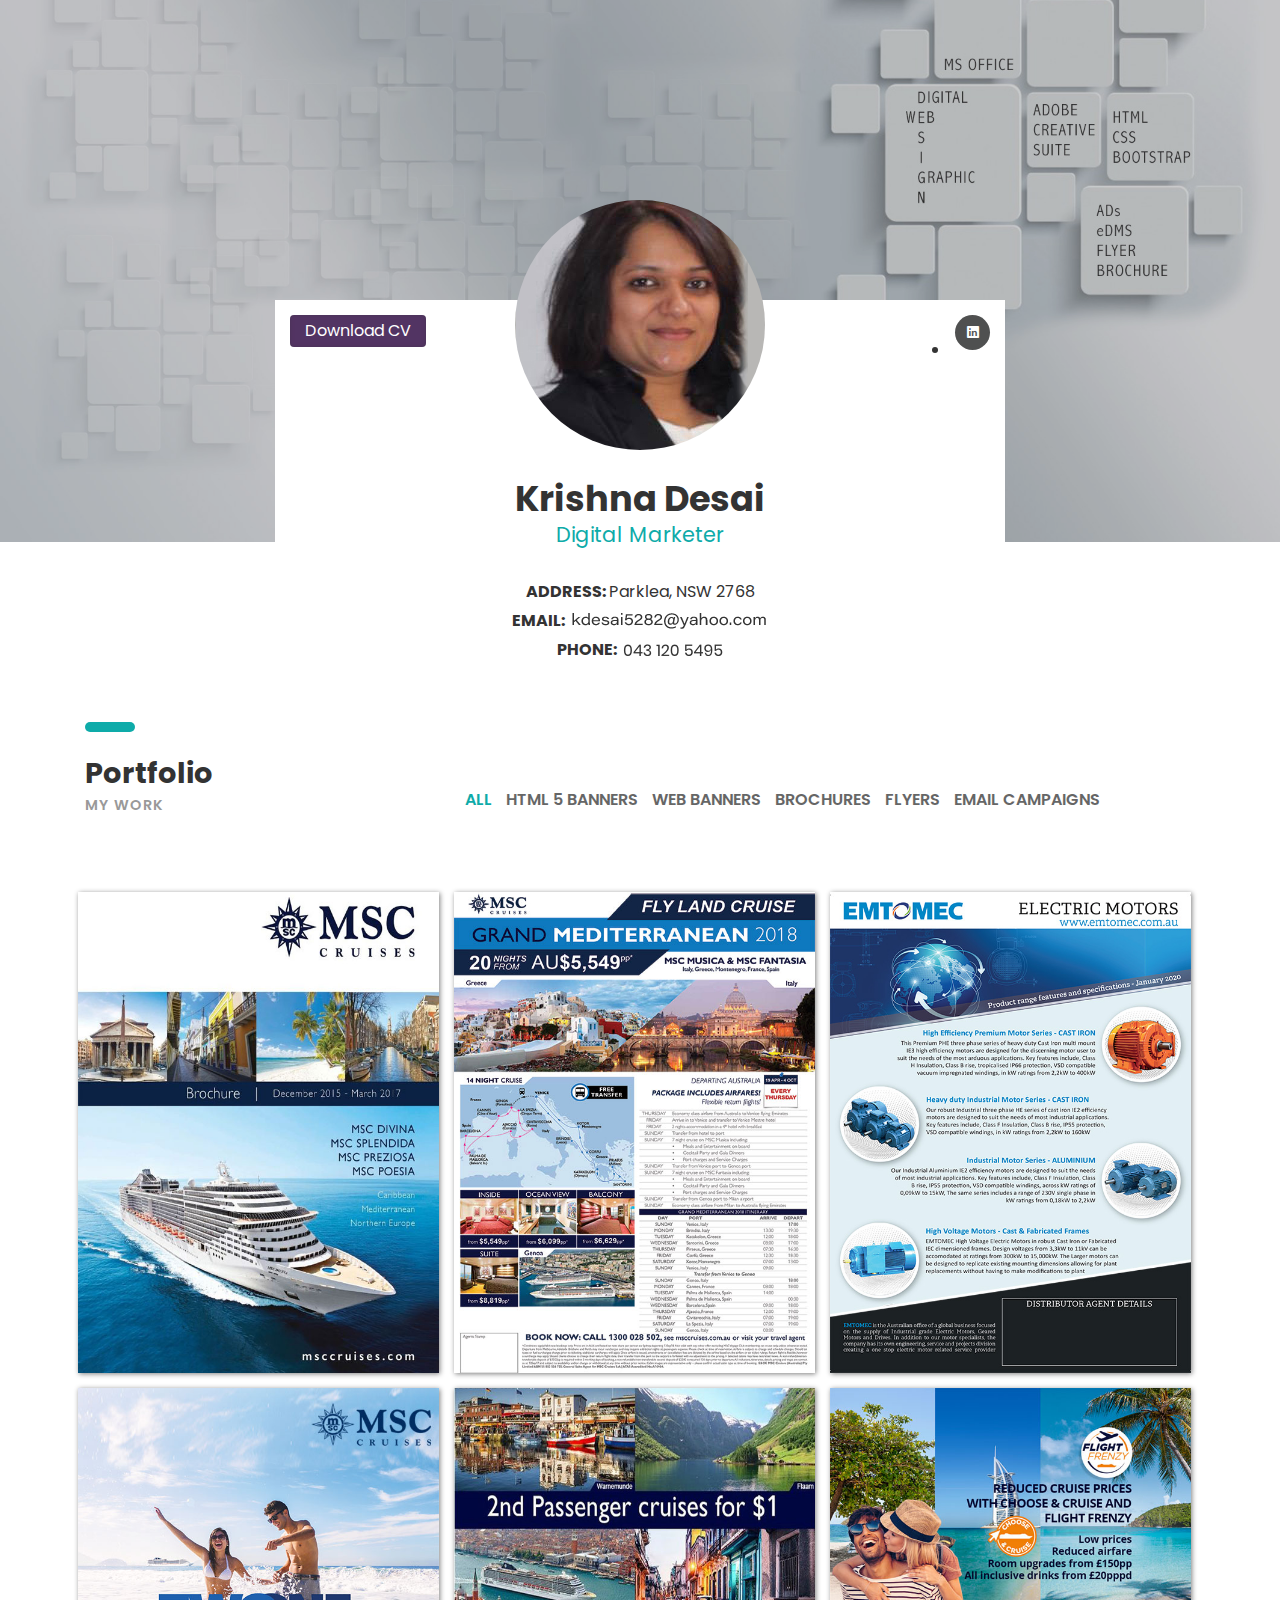
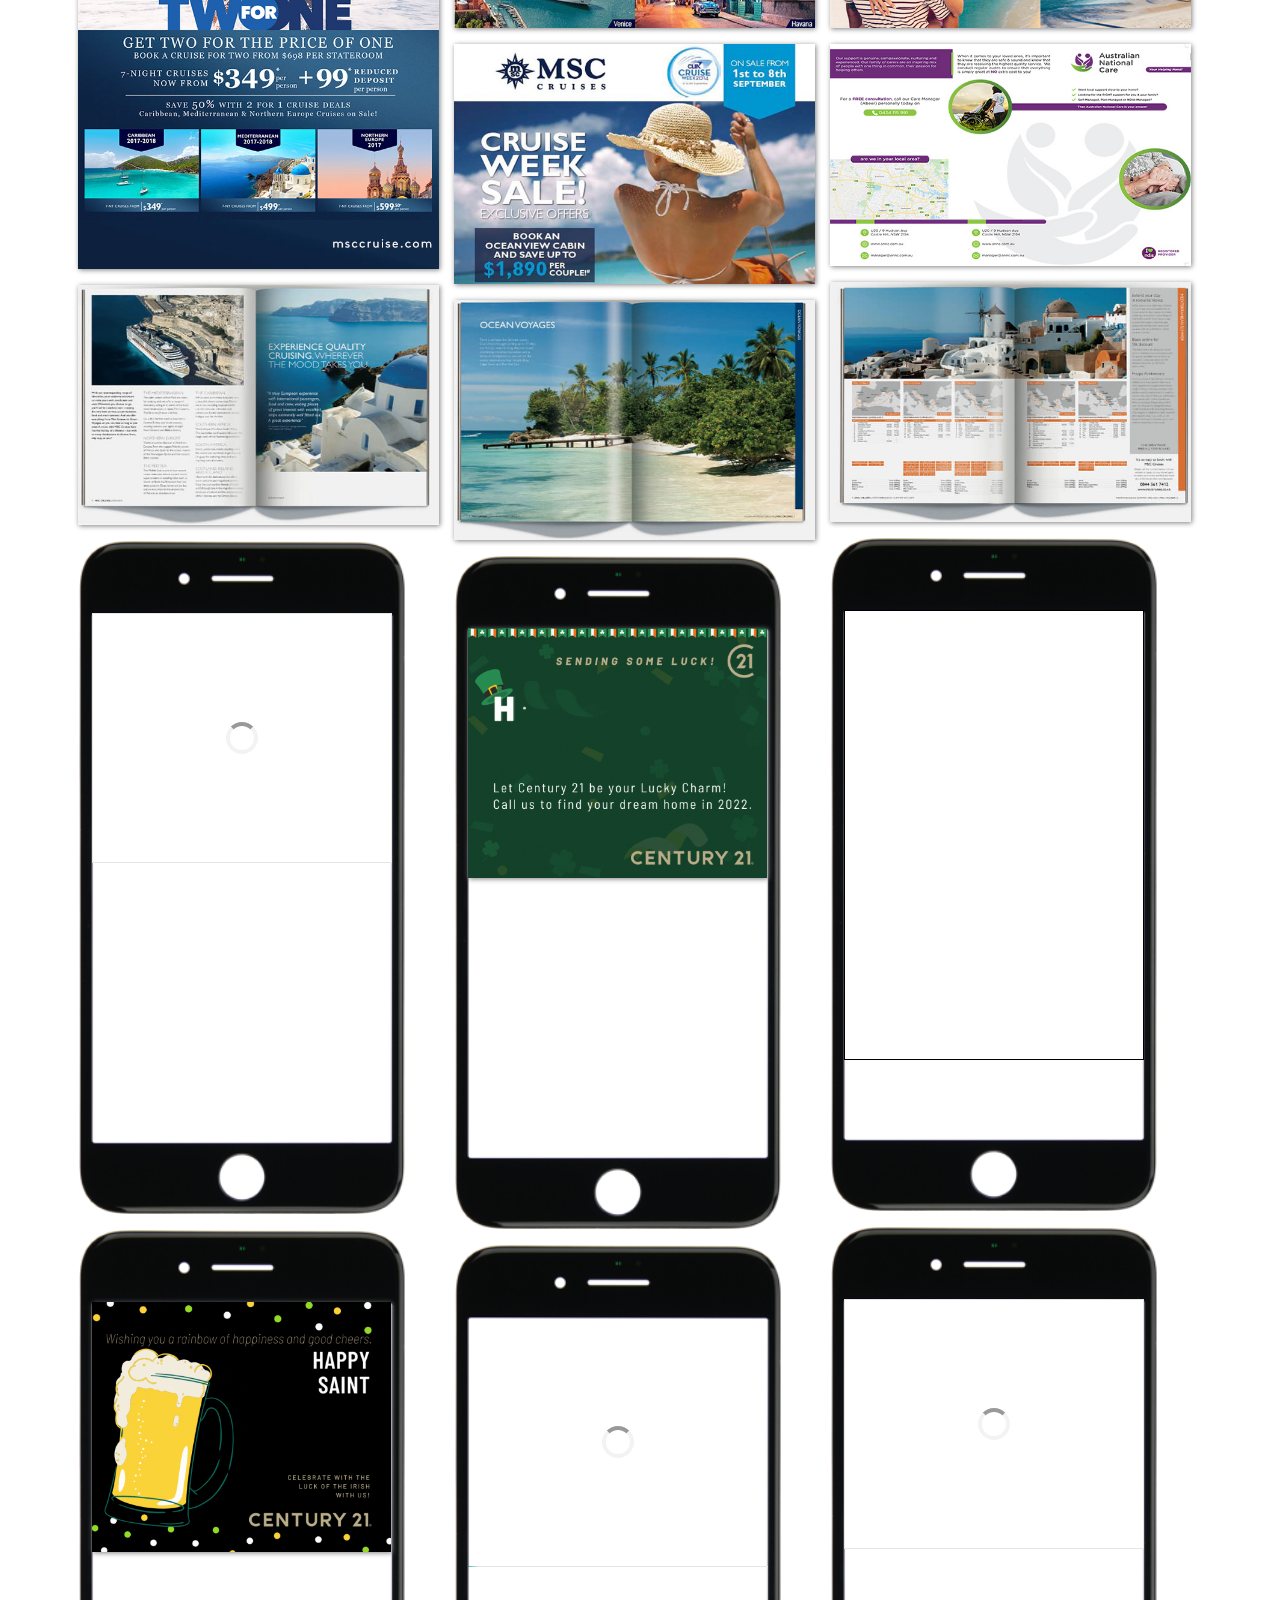
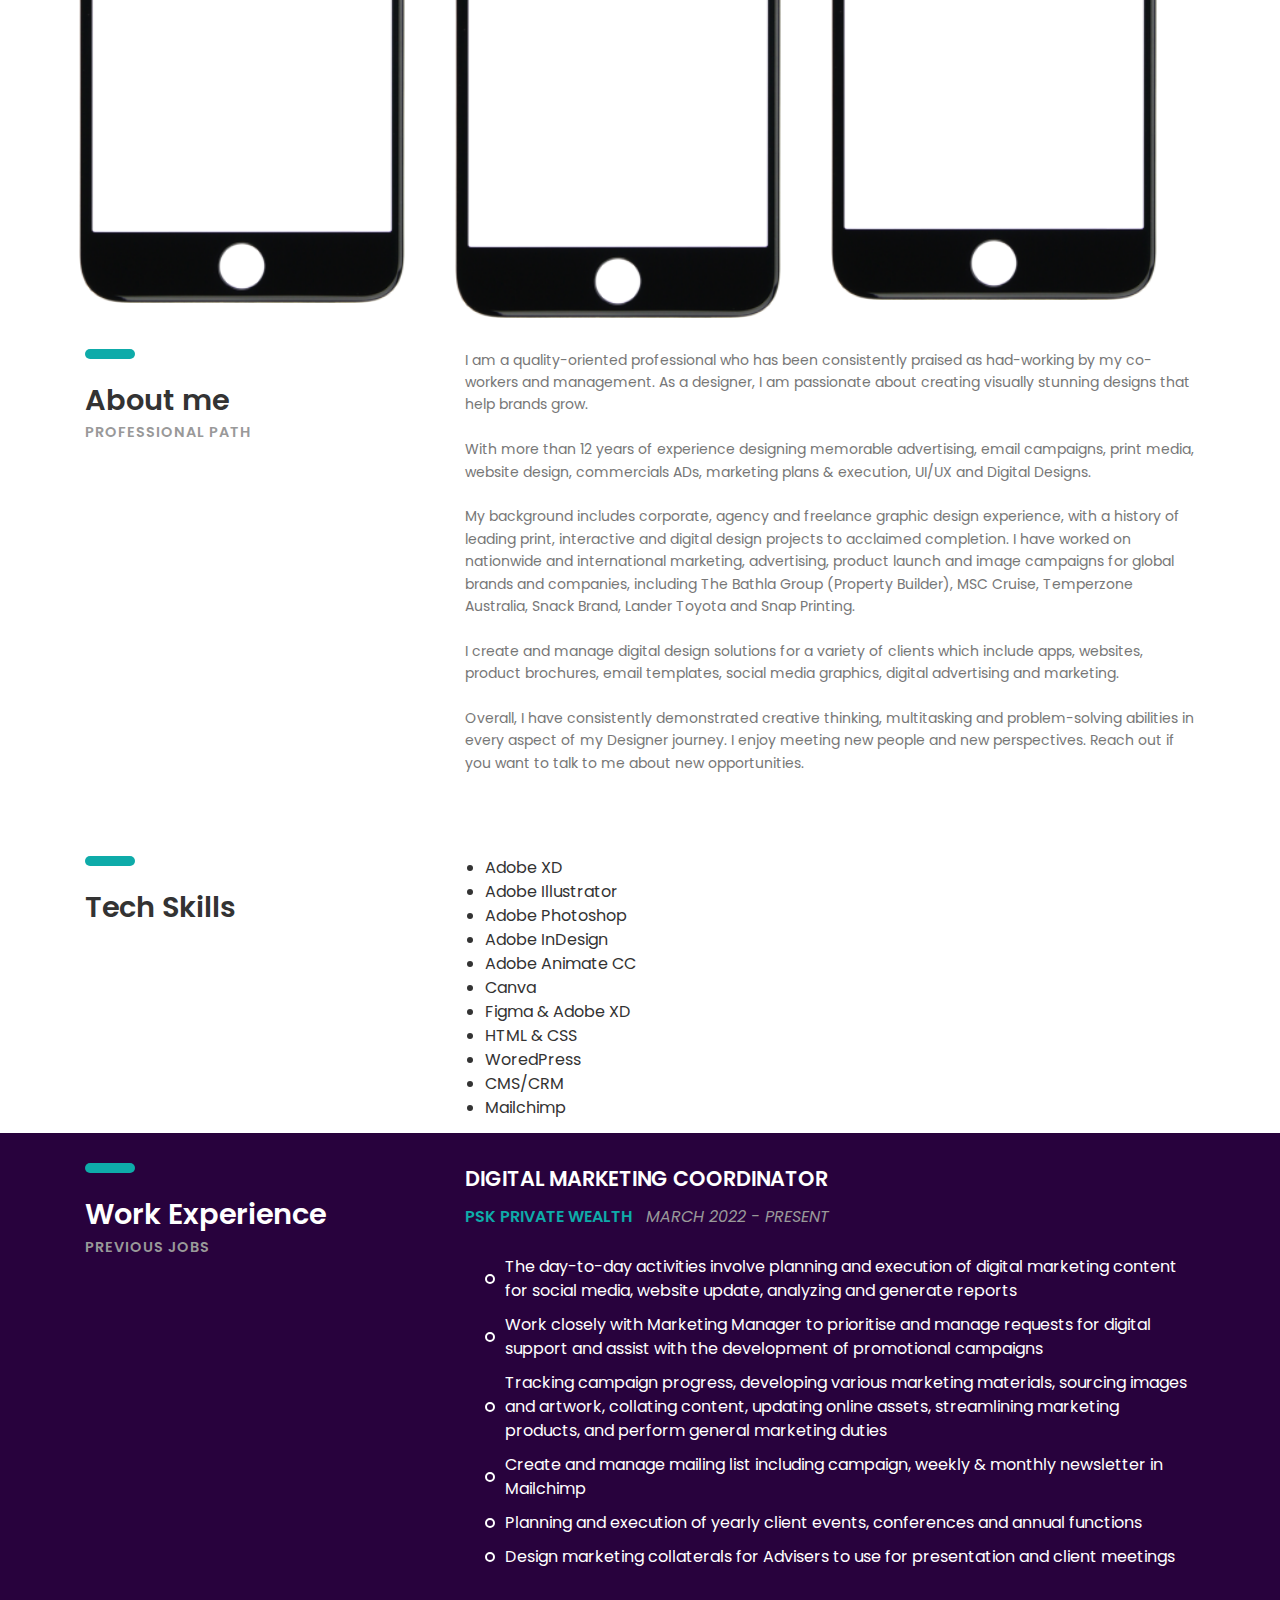
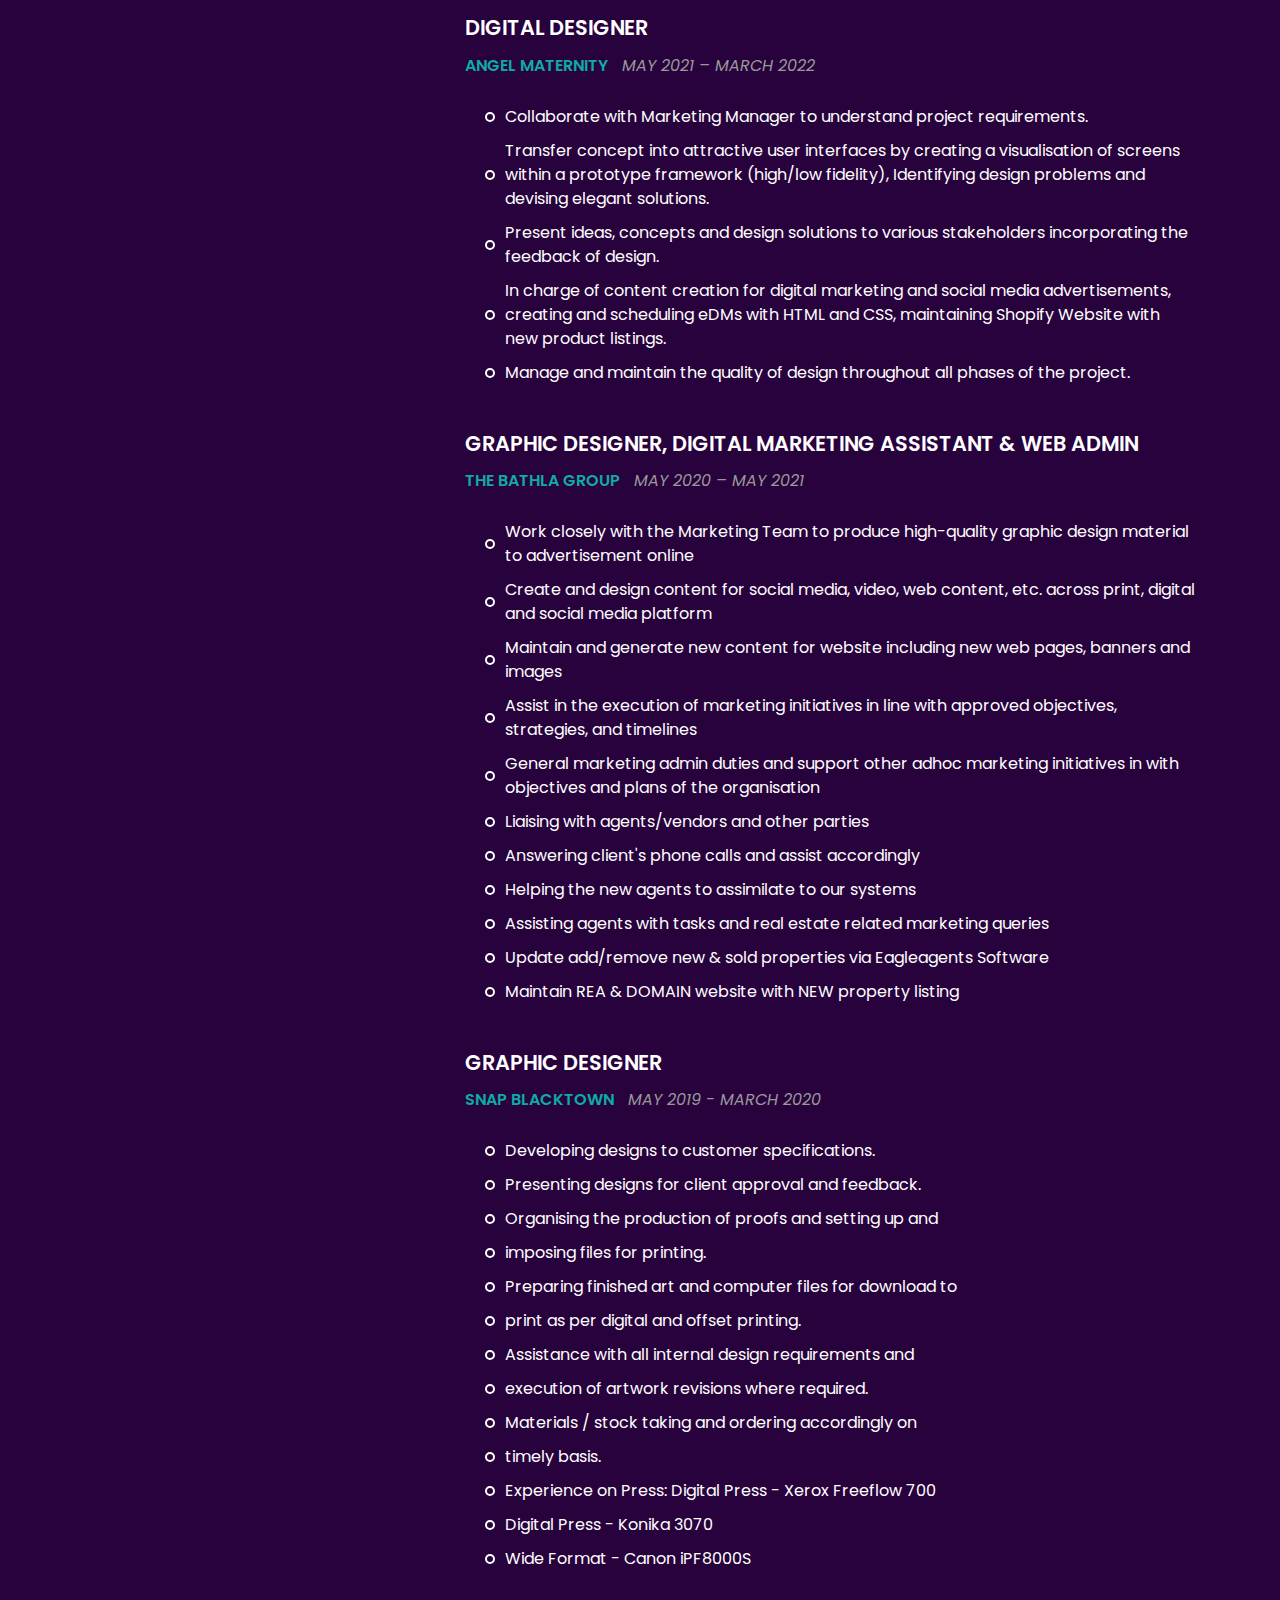
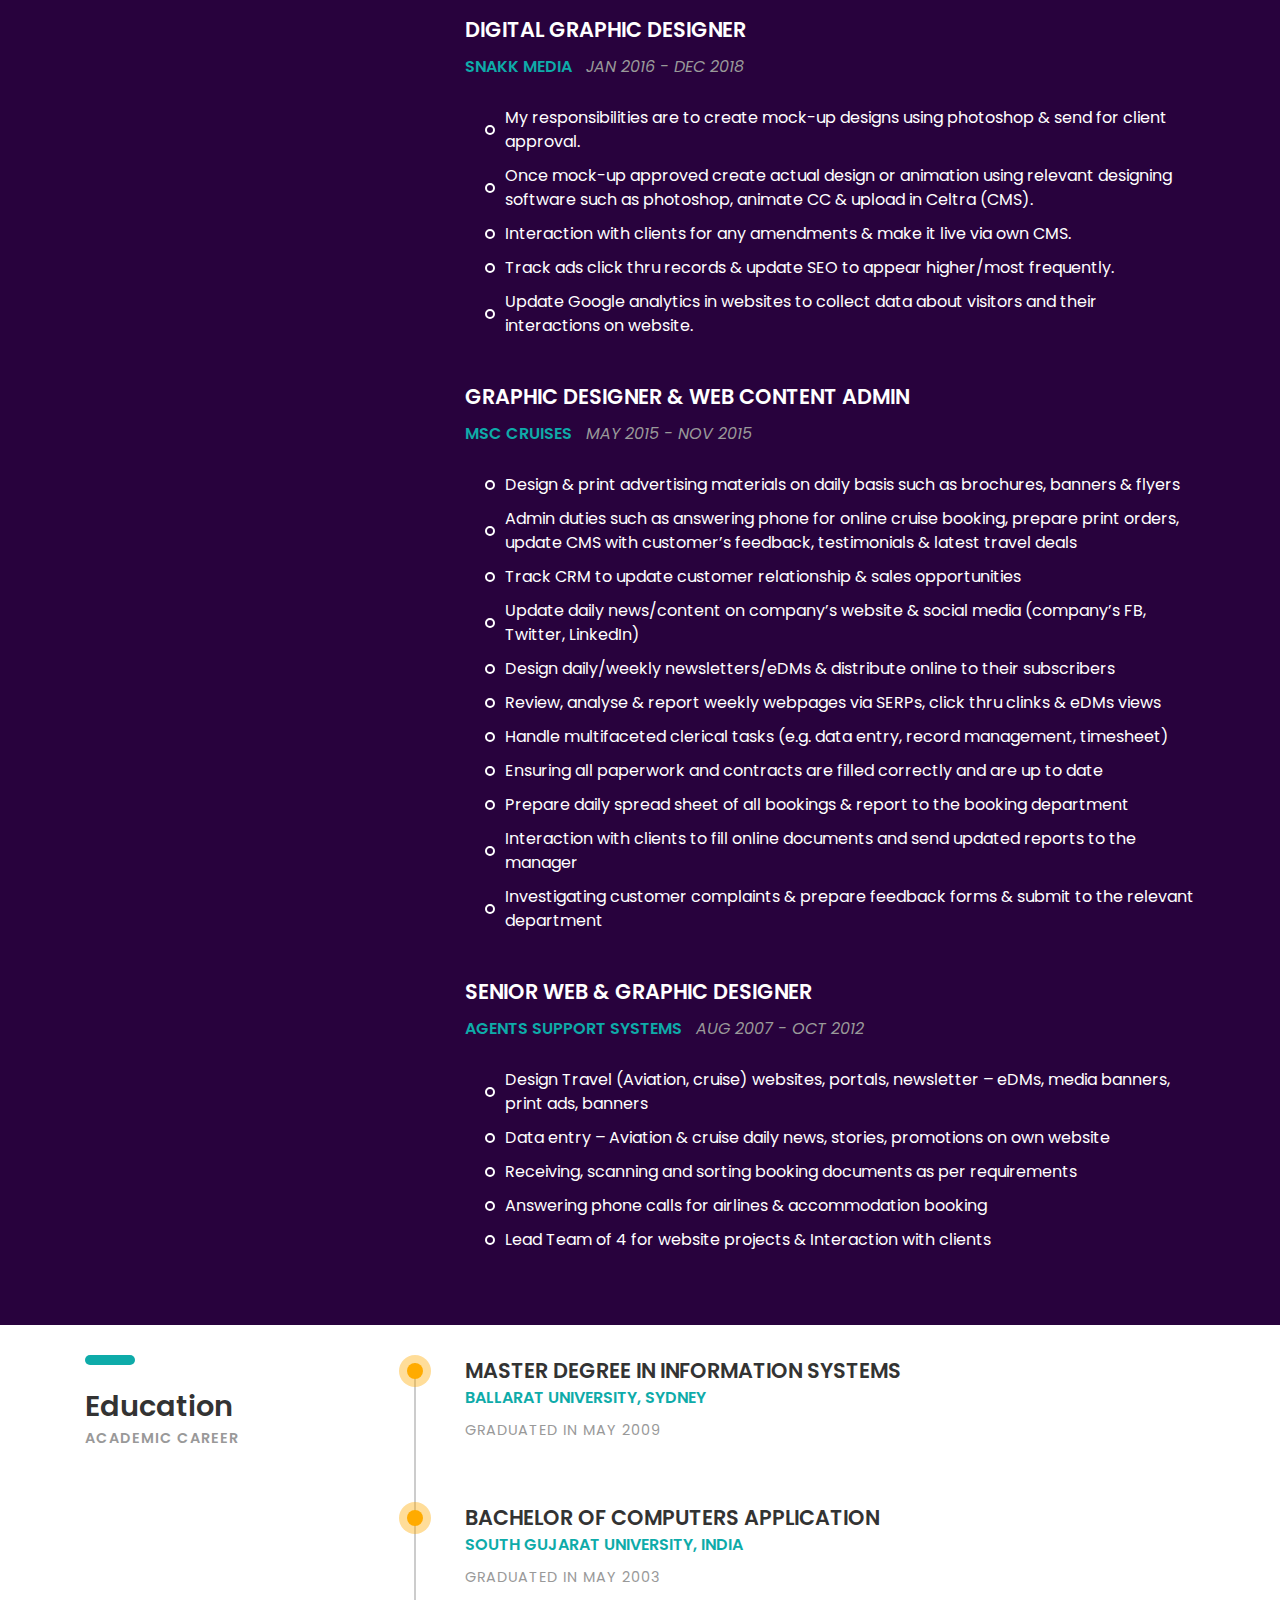
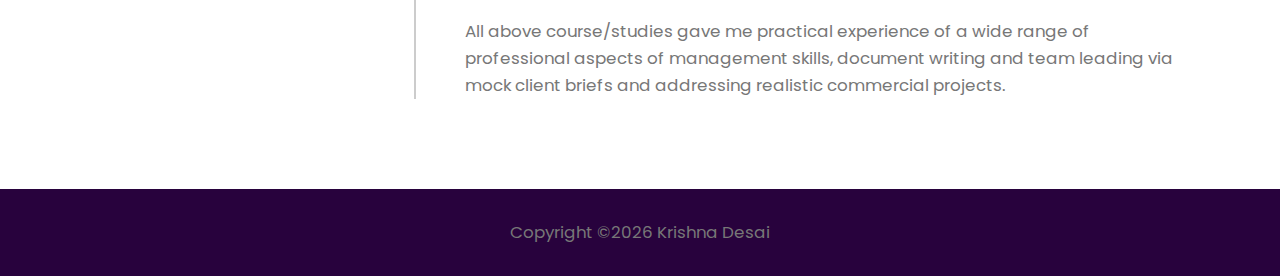
==== index.html @ d7d8d02b "Update index.html" ====
<!DOCTYPE HTML>
<html lang="en">
<head>
	<title>Krishna Desai | Digital Designer</title>
	<meta http-equiv="X-UA-Compatible" content="IE=edge">
    <meta name="viewport" content="width=device-width, initial-scale=1">
	<meta charset="UTF-8">
	
	
	<!-- Font -->
	
	<link href="https://fonts.googleapis.com/css?family=Poppins:400,500,600,700%7CAllura" rel="stylesheet">
	
	<!-- Stylesheets -->
	
	<link href="common-css/bootstrap.css" rel="stylesheet">
	
	<link href="common-css/ionicons.css" rel="stylesheet">
	
	<link href="common-css/fluidbox.min.css" rel="stylesheet">
	
	<link href="01-cv-portfolio/css/styles.css" rel="stylesheet">
	
	<link href="01-cv-portfolio/css/responsive.css" rel="stylesheet">
	
</head>
<body>
	
	
	<section class="intro-section">
		<div class="container">
			<div class="row">
				<div class="col-md-1 col-lg-2"></div>
				<div class="col-md-10 col-lg-8">
					<div class="intro">
						<div><a class="downlad-btn" href="images/Krishna_Desai_Digital_Designer_Resume.pdf" target="_blank">Download CV</a></div>
						<ul class="social-icons" style="position: absolute;right: 25px;margin-top: 15px;">
							<li><a href="https://www.linkedin.com/in/kdesai5282/" target="_blank"><i class="ion-social-linkedin"></i></a></li>
						</ul>
						<div class="profile-img"><img src="images/profile-1-250x250.jpg" alt=""></div>
					  <h2><strong>Krishna Desai</strong></h2>
					  <h4 class="font-yellow">Digital Marketer</h4>
					  <ul class="information margin-tb-30">
					    <li><strong>ADDRESS: </strong>Parklea, NSW 2768</li>
					    <li style="background:url('images/email.png') no-repeat center right;width: 257px;margin: 5px auto;text-align: left;padding-right: 200px;"><strong>EMAIL: </strong></li>
						  <li style="background:url('images/phone.png') no-repeat center right;width:166px;margin:5px auto;text-align:left;"><strong>PHONE: </strong></li>
						</ul>
					</div><!-- intro -->
				</div><!-- col-sm-8 -->
			</div><!-- row -->
		</div><!-- container -->
	</section><!-- intro-section -->
	
	<section class="portfolio-section section">
		<div class="container">
			<div class="row">
				<div class="col-sm-4">
					<div class="heading">
					  <h3><strong>Portfolio</strong></h3>
					  <h6 class="font-lite-black"><b>MY WORK</b></h6>
					</div>
				</div><!-- col-sm-4 -->
				<div class="col-sm-8">
					<div class="portfolioFilter clearfix margin-b-80">
						<a href="#" data-filter="*" class="current"><b>ALL</b></a>
						<a href="#" data-filter=".animatedads"><b>HTML 5 BANNERS</b></a>
						<a href="#" data-filter=".webbanners"><b>WEB BANNERS</b></a>
						<a href="#" data-filter=".brochures"><b>BROCHURES</b></a>
						<a href="#" data-filter=".flyers"><b>FLYERS</b></a>
						<a href="#" data-filter=".emailmarketing"><b>EMAIL CAMPAIGNS</b></a>

					</div><!-- portfolioFilter -->
				</div><!-- col-sm-8 -->
			</div><!-- row -->
		</div><!-- container -->
		
			<div class="container">
		<div class="portfolioContainer">
			
			<div class="p-item brochures">
				<a href="images/GD_portfolio_2_600x800.jpg" data-fluidbox>
					<img src="images/GD_portfolio_2_600x800.jpg" alt=""></a>
			</div><!-- p-item -->
			
			<!--div class="p-item brochures">
				<a href="images/GD_portfolio_6_600x800.jpg" data-fluidbox>
					<img src="images/GD_portfolio_6_600x800.jpg" alt=""></a>
		</div--><!-- p-item -->
			
			<div class="p-item brochures">
				<a href="images/GD_portfolio_1_600x800.jpg" data-fluidbox>
					<img src="images/GD_portfolio_1_600x800.jpg" alt=""></a>
			</div><!-- p-item -->

			<div class="p-item flyers">
				<a href="images/GD_portfolio_4_600x800.jpg" data-fluidbox>
					<img src="images/GD_portfolio_4_600x800.jpg" alt=""></a>
			</div><!-- p-item -->
			
			<div class="p-item flyers">
				<a href="images/GD_portfolio_3_600x800.jpg" data-fluidbox>
					<img src="images/GD_portfolio_3_600x800.jpg" alt=""></a>
			</div><!-- p-item -->

			<div class="p-item webbanners">
				<a href="images/GD_portfolio_4_600x400.jpg" data-fluidbox>
					<img src="images/GD_portfolio_4_600x400.jpg" alt=""></a>
			</div><!-- p-item -->

			<div class="p-item webbanners">
				<a href="images/GD_portfolio_5_600x400.jpg" data-fluidbox>
					<img src="images/GD_portfolio_5_600x400.jpg" alt=""></a>
			</div><!-- p-item -->						
			
			<div class="p-item webbanners">
				<a href="images/GD_portfolio_6_600x400.jpg" data-fluidbox>
					<img src="images/GD_portfolio_6_600x400.jpg" alt=""></a>
			</div><!-- p-item -->

			<div class="p-item flyers">
				<a href="images/GD_portfolio_7_600x400.jpg" data-fluidbox>
					<img src="images/GD_portfolio_7_600x370.jpg" alt=""></a>
			</div><!-- p-item -->

			<div class="p-item brochures">
				<a href="images/GD_portfolio_8_600x400.jpg" data-fluidbox>
					<img src="images/GD_portfolio_8_600x400.jpg" alt=""></a>
			</div><!-- p-item -->

			<div class="p-item brochures">
				<a href="images/GD_portfolio_9_600x400.jpg" data-fluidbox>
					<img src="images/GD_portfolio_9_600x400.jpg" alt=""></a>
			</div><!-- p-item -->

			<div class="p-item brochures">
				<a href="images/GD_portfolio_10_600x400.jpg" data-fluidbox>
					<img src="images/GD_portfolio_10_600x400.jpg" alt=""></a>
			</div><!-- p-item -->			

			<!--div class="p-item emailmarketing">
				<a href="images/email_1.gif" data-fluidbox>
					<img src="images/email_1.gif" alt=""></a>
		</div--><!-- p-item -->

			<!--div class="p-item emailmarketing">
				<a href="images/email_2.gif" data-fluidbox>
					<img src="images/email_2.gif" alt=""></a>
		</div--><!-- p-item -->

			<!--div class="p-item emailmarketing">
				<a href="images/email_3.gif" data-fluidbox>
					<img src="images/email_3.gif" alt=""></a>
		</div--><!-- p-item -->

			<div class="p-item animatedads">
					<a class="iphone">
					<iframe src="images/BL/index.html" height="450" width="300" frameborder="0" style="border-collapse: collapse;"></iframe></a>
			</div><!-- p-item -->
			
			<div class="p-item animatedads">
					<a class="iphone">
					<iframe src="images/scoopon_300x250/index.html" height="250" width="300" frameborder="0" style="border-collapse: collapse;"></iframe></a>
			</div><!-- p-item -->

			<div class="p-item animatedads">
				<a class="iphone">
					<img src="images/C21_St.Patrick's Day.gif" width="300" alt=""></a>
		</div><!-- p-item -->			

			<div class="p-item animatedads">
					<a class="iphone">
					<iframe src="images/DCO_ 300x250/index.html" height="250" width="300" frameborder="0" style="border-collapse: collapse;"></iframe></a>
			</div><!-- p-item -->

			<div class="p-item animatedads">
				<a class="iphone">
					<img src="images/C21_St.Patrick'sDay_2.gif" width="300" alt=""></a>
			</div><!-- p-item -->			

			<div class="p-item animatedads">
					<a class="iphone">
					<iframe src="images/Sizmek_300x250/index.html" height="250" width="300" frameborder="0" style="border-collapse: collapse;"></iframe></a>
			</div><!-- p-item -->

			<!--div class="p-item animatedads">
					<iframe src="https://krishna.desai.com.au/images/13sick/13sick_doct_400x400.html" height="300" width="600" frameborder="0" style="border-collapse: collapse;"></iframe>
			</div--><!-- p-item -->		

			<!--div class="p-item animatedads">
					<iframe src="https://krishna.desai.com.au/images/Aus_Post/Aus_Post_728x90.html" height="90" width="728" frameborder="0" style="border-collapse: collapse;"></iframe>
			</div--><!-- p-item -->
			
		
		</div><!-- portfolioContainer -->
	</div><!-- container -->
		
	</section><!-- portfolio-section -->
	
	
	<section class="about-section section">
		<div class="container">
			<div class="row">
				<div class="col-sm-4">
					<div class="heading">
						<h3><b>About me</b></h3>
						<h6 class="font-lite-black"><b>PROFESSIONAL PATH</b></h6>
					</div>
				</div><!-- col-sm-4 -->
				<div class="col-sm-8">
				  <p style="font-size: 14px;">
				  	I am a quality-oriented professional who has been consistently praised as had-working by my co-workers and management. As a designer, I am passionate about creating visually stunning designs that help brands grow. <br><br>

				  	With more than 12 years of experience designing memorable advertising, email campaigns, print media, website design, commercials ADs, marketing plans & execution, UI/UX and Digital Designs. <br><br>

				 	My background includes corporate, agency and freelance graphic design experience, with a history of leading print, interactive and digital design projects to acclaimed completion. I have worked on nationwide and international marketing, advertising, product launch and image campaigns for global brands and companies, including The Bathla Group (Property Builder), MSC Cruise, Temperzone Australia, Snack Brand, Lander Toyota and Snap Printing.<br><br>

					I create and manage digital design solutions for a variety of clients which include apps, websites, product brochures, email templates, social media graphics, digital advertising and marketing.<br><br>

					Overall, I have consistently demonstrated creative thinking, multitasking and problem-solving abilities in every aspect of my Designer journey. I enjoy meeting new people and new perspectives. Reach out if you want to talk to me about new opportunities.<br><br>
				</p>

				</div><!-- col-sm-8 -->
			</div><!-- row -->
		</div><!-- container -->
	</section><!-- about-section -->

	<section class="techskills-section section">
		<div class="container">
			<div class="row">
				<div class="col-sm-4">
					<div class="heading">
						<h3><b>Tech Skills</b></h3>
					</div>
				</div><!-- col-sm-4 -->
				<div class="col-sm-8">
				  	<ul class="list margin-b-30">
						<li>Adobe XD</li>			
						<li>Adobe Illustrator</li>
						<li>Adobe Photoshop</li>
						<li>Adobe InDesign</li>
						<li>Adobe Animate CC</li>
						<li>Canva</li>
						<li>Figma & Adobe XD</li>
						<li>HTML & CSS</li>
						<li>WoredPress</li>
						<li>CMS/CRM</li>
						<li>Mailchimp</li>
						
					</ul>
				</div><!-- col-sm-8 -->
			</div><!-- row -->
		</div><!-- container -->
	</section><!-- about-section -->
	
	<section class="experience-section section">
		<div class="container">
			<div class="row">
				<div class="col-sm-4">
					<div class="heading">
						<h3><b>Work Experience</b></h3>
						<h6 class="font-lite-black"><b>PREVIOUS JOBS</b></h6>
					</div>
				</div><!-- col-sm-4 -->
				<div class="col-sm-8">
				
					<!-- experience -->
					<div class="experience margin-b-50">
						<h4><b>DIGITAL MARKETING COORDINATOR</b></h4>
						<h5 class="font-yellow"><b>PSK PRIVATE WEALTH</b> <span class="margin-t-10 font-lite-black"> <em>&nbsp; MARCH 2022 - PRESENT</em></span></h5>
						<!-- <h6 class="margin-t-10">MARCH 2022 – PRESENT</h6> -->
					  <p>&nbsp;</p>
						<ul class="list margin-b-30">
							<li>The day-to-day activities involve planning and execution of digital marketing content for social media, website update, analyzing and generate reports</li>
<li>Work closely with Marketing Manager to prioritise and manage requests for digital support and assist with the development of promotional campaigns</li>
<li>Tracking campaign progress, developing various marketing materials, sourcing images and artwork, collating content, updating online assets, streamlining marketing products, and perform general marketing duties</li>
<li>Create and manage mailing list including campaign, weekly & monthly newsletter in Mailchimp</li>
<li>Planning and execution of yearly client events, conferences and annual functions</li>
<li>Design marketing collaterals for Advisers to use for presentation and client meetings</li>

						</ul>
					</div>
					
					<div class="experience margin-b-50">
						<h4><b>DIGITAL DESIGNER</b></h4>
						<h5 class="font-yellow"><b>ANGEL MATERNITY</b> <span class="margin-t-10 font-lite-black"> <em>&nbsp; MAY 2021 – MARCH 2022</em></span></h5>
						<!-- <h6 class="margin-t-10">MAY 2021 – March 2022</h6> -->
					  <p>&nbsp;</p>
						<ul class="list margin-b-30">
						  <li>Collaborate with Marketing Manager to understand project requirements.</li>
<li>Transfer concept into attractive user interfaces by creating a visualisation of screens within a prototype framework (high/low fidelity), Identifying design problems and devising elegant solutions.</li>
<li>Present ideas, concepts and design solutions to various stakeholders incorporating the feedback of design.</li>
<li>In charge of content creation for digital marketing and social media advertisements, creating and scheduling eDMs with HTML and CSS, maintaining Shopify Website with new product listings. </li>
<li>Manage and maintain the quality of design throughout all phases of the project.</li>

						</ul>
					</div>

					<div class="experience margin-b-50">
						<h4><b>GRAPHIC DESIGNER, DIGITAL MARKETING ASSISTANT &  WEB ADMIN </b></h4>
						<h5 class="font-yellow"><b>THE BATHLA GROUP</b> <span class="margin-t-10 font-lite-black"> <em>&nbsp; MAY 2020 – MAY 2021</em></span></h5>
						<!-- <h6 class="margin-t-10">MAY 2020 – May 2021</h6> -->
					  <p>&nbsp;</p>
						<!--p class="font-semi-white margin-tb-30">Duis non volutpat arcu, eu mollis tellus. Sed finibus aliquam neque sit amet sodales. 
							Lorem ipsum dolor sit amet, consectetur adipiscing elit. Nulla maximus pellentes que velit, 
							quis consequat nulla effi citur at. Maecenas sed massa tristique.Duis non volutpat arcu, 
							eu mollis tellus. Sed finibus aliquam neque sit amet sodales. </p-->
						<ul class="list margin-b-30">
						  <li>Work closely with the Marketing Team to produce high-quality graphic design material to advertisement online</li>
<li>Create and design content for social media, video, web content, etc. across print, digital and social media platform</li>
<li>Maintain and generate new content for website including new web pages, banners and images</li>
<li>Assist in the execution of marketing initiatives in line with approved objectives, strategies, and timelines</li>
<li>General marketing admin duties and support other adhoc marketing initiatives in with objectives and plans of the organisation</li>
<li>Liaising with agents/vendors and other parties</li>
<li>Answering client's phone calls and assist accordingly </li>
<li>Helping the new agents to assimilate to our systems</li>
<li>Assisting agents with tasks and real estate related marketing queries</li>
<li>Update add/remove new & sold properties via Eagleagents Software</li>
<li>Maintain REA & DOMAIN website with NEW property listing</li>

						</ul>
					</div>
				
					<div class="experience margin-b-50">
						<h4><b>GRAPHIC DESIGNER</b></h4>
						<h5 class="font-yellow"><b>SNAP BLACKTOWN</b> <span class="margin-t-10 font-lite-black"> <em>&nbsp; MAY 2019 - MARCH 2020</em></span></h5>
						<!-- <h6 class="margin-t-10">MAY 2019 - MARCH 2020</h6> -->
						<p>&nbsp;</p>
						<!--p class="font-semi-white margin-tb-30">Duis non volutpat arcu, eu mollis tellus. Sed finibus aliquam neque sit amet sodales. 
							Lorem ipsum dolor sit amet, consectetur adipiscing elit. Nulla maximus pellentes que velit, 
							quis consequat nulla effi citur at. Maecenas sed massa tristique.Duis non volutpat arcu, 
							eu mollis tellus. Sed finibus aliquam neque sit amet sodales. </p-->
						<ul class="list margin-b-30">
							<li>Developing designs to customer specifications.</li>
							<li>Presenting designs for client approval and feedback.</li>
							<li>Organising the production of proofs and setting up and</li>
							<li>imposing files for printing.</li>
							<li>Preparing finished art and computer files for download to</li>
							<li>print as per digital and offset printing.</li>
							<li>Assistance with all internal design requirements and</li>
							<li>execution of artwork revisions where required.</li>
							<li>Materials / stock taking and ordering accordingly on</li>
							<li>timely basis.</li>
							<li>Experience on Press: Digital Press - Xerox Freeflow 700</li>
							<li>Digital Press - Konika 3070</li>
							<li>Wide Format - Canon iPF8000S</li>

						</ul>
					</div>
					
					<div class="experience margin-b-50">
						<h4><b>DIGITAL GRAPHIC DESIGNER</b></h4>
						<h5 class="font-yellow"><b>SNAKK MEDIA</b> <span class="margin-t-10 font-lite-black"> <em>&nbsp; JAN 2016 - DEC 2018</em></span></h5>
						<p>&nbsp;</p>
						<!--p class="font-semi-white margin-tb-30">Duis non volutpat arcu, eu mollis tellus. Sed finibus aliquam neque sit amet sodales. 
							Lorem ipsum dolor sit amet, consectetur adipiscing elit. Nulla maximus pellentes que velit, 
							quis consequat nulla effi citur at. Maecenas sed massa tristique.Duis non volutpat arcu, 
							eu mollis tellus. Sed finibus aliquam neque sit amet sodales. </p-->
						<ul class="list margin-b-30">
							<li>My responsibilities are to create mock-up designs using photoshop & send for client approval. </li>
							<li>Once mock-up approved create actual design or animation using relevant designing software such as photoshop, animate CC & upload in Celtra (CMS).</li>
							<li>Interaction with clients for any amendments & make it live via own CMS. </li>
							<li>Track ads click thru records & update SEO to appear higher/most frequently. </li>
							<li>Update Google analytics in websites to collect data about visitors and their interactions on website. </li>
						</ul>
					</div>
					
					<div class="experience margin-b-50">
						<h4><b>GRAPHIC DESIGNER & WEB CONTENT ADMIN </b></h4>
						<h5 class="font-yellow"><b>MSC CRUISES</b> <span class="margin-t-10 font-lite-black"> <em>&nbsp; MAY 2015 - NOV 2015</em></span></h5>
						<p>&nbsp;</p>
						<!--p class="font-semi-white margin-tb-30">Duis non volutpat arcu, eu mollis tellus. Sed finibus aliquam neque sit amet sodales. 
							Lorem ipsum dolor sit amet, consectetur adipiscing elit. Nulla maximus pellentes que velit, 
							quis consequat nulla effi citur at. Maecenas sed massa tristique.Duis non volutpat arcu, 
							eu mollis tellus. Sed finibus aliquam neque sit amet sodales. </p-->
						<ul class="list margin-b-30">
							<li>Design & print advertising materials on daily basis such as brochures, banners & flyers </li>
							<li>Admin duties such as answering phone for online cruise booking, prepare print orders, update CMS with customer’s feedback, testimonials & latest travel deals</li>
							<li>Track CRM to update customer relationship & sales opportunities </li>
							<li>Update daily news/content on company’s website & social media (company’s FB, Twitter, LinkedIn)</li>
							<li>Design daily/weekly newsletters/eDMs & distribute online to their subscribers </li>
							<li>Review, analyse & report weekly webpages via SERPs, click thru clinks & eDMs views</li>
							<li>Handle multifaceted clerical tasks (e.g. data entry, record management, timesheet)</li>
							<li>Ensuring all paperwork and contracts are filled correctly and are up to date</li>
							<li>Prepare daily spread sheet of all bookings & report to the booking department</li>
							<li>Interaction with clients to fill online documents and send updated reports to the manager </li>
							<li>Investigating customer complaints & prepare feedback forms & submit to the relevant department</li>
							
						</ul>
					</div><!-- experience -->
					
					<div class="experience margin-b-50">
						<h4><b>SENIOR WEB & GRAPHIC DESIGNER </b></h4>
						<h5 class="font-yellow"><b>AGENTS SUPPORT SYSTEMS</b> <span class="margin-t-10 font-lite-black"> <em>&nbsp; AUG 2007 - OCT 2012</em></span></h5>
						<p>&nbsp;</p>
						<!--p class="font-semi-white margin-tb-30">Duis non volutpat arcu, eu mollis tellus. Sed finibus aliquam neque sit amet sodales. 
							Lorem ipsum dolor sit amet, consectetur adipiscing elit. Nulla maximus pellentes que velit, 
							quis consequat nulla effi citur at. Maecenas sed massa tristique.Duis non volutpat arcu, 
							eu mollis tellus. Sed finibus aliquam neque sit amet sodales. </p-->
						<ul class="list margin-b-30">
							<li>Design Travel (Aviation, cruise) websites, portals, newsletter – eDMs, media banners, print ads, banners</li>
							<li>Data entry – Aviation & cruise daily news, stories, promotions on own website</li>
							<li>Receiving, scanning and sorting booking documents as per requirements</li>
							<li>Answering phone calls for airlines & accommodation booking</li>
							<li>Lead Team of 4 for website projects & Interaction with clients </li>
						</ul>
					</div><!-- experience -->
					
					
					
				</div><!-- col-sm-8 -->
			</div><!-- row -->
		</div><!-- container -->
		
	</section><!-- experience-section -->
	
	<section class="education-section section">
		<div class="container">
			<div class="row">
				<div class="col-sm-4">
					<div class="heading">
						<h3><b>Education</b></h3>
						<h6 class="font-lite-black"><b>ACADEMIC CAREER</b></h6>
					</div>
				</div><!-- col-sm-4 -->
				<div class="col-sm-8">
					<div class="education-wrapper">
						<div class="education margin-b-50">
							<h4><b>MASTER DEGREE IN INFORMATION SYSTEMS</b></h4>
							<h5 class="font-yellow"><b>BALLARAT UNIVERSITY, SYDNEY</b></h5>
							<h6 class="font-lite-black margin-t-10">GRADUATED IN MAY 2009</h6>
							<!--p class="margin-tb-30">Duis non volutpat arcu, eu mollis tellus. Sed finibus aliquam neque sit amet sodales. 
							Lorem ipsum dolor sit amet, consectetur adipiscing elit. Nulla maximus pellentes que velit, 
							quis consequat nulla effi citur at. Maecenas sed massa tristique.Duis non volutpat arcu, 
							eu mollis tellus. Sed finibus aliquam neque sit amet sodales. </p-->
						</div><!-- education -->
						
						<!-- <div class="education margin-b-50">
							<h4><b>C-DAC - CENTRE FOR DEVELOPMENT OF ADVANCED COMPUTING </b></h4>
							<h5 class="font-yellow"><b>BOMBAY UNIVERSITY, INDIA</b></h5>
							<h6 class="font-lite-black margin-t-10">GRADUATED IN MAY 2005</h6>
						</div> -->
						
						<div class="education margin-b-50">
							<h4><b>BACHELOR OF COMPUTERS APPLICATION</b></h4>
							<h5 class="font-yellow"><b>SOUTH GUJARAT UNIVERSITY, INDIA</b></h5>
							<h6 class="font-lite-black margin-t-10">GRADUATED IN MAY 2003</h6>
							<p class="margin-tb-30">All above course/studies gave me practical experience of a wide range of professional aspects of management skills, document writing and team leading via mock client briefs and addressing realistic commercial projects.</p>
						</div><!-- education -->
					</div><!-- education-wrapper -->
				</div><!-- col-sm-8 -->
			</div><!-- row -->
		</div><!-- container -->
		
	</section><!-- about-section -->
	
	
	
	<footer>
		<p class="copyright">
			<!-- Link back to Colorlib can't be removed. Template is licensed under CC BY 3.0. -->
Copyright &copy;<script>document.write(new Date().getFullYear());</script> Krishna Desai <!--All rights reserved | This template is made with <i class="ion-heart" aria-hidden="true"></i> by <a href="https://colorlib.com" target="_blank">Colorlib</a><-->
<!-- Link back to Colorlib can't be removed. Template is licensed under CC BY 3.0. -->
		</p>


	</footer>
	
	
	<!-- SCIPTS -->
	
	<script src="common-js/jquery-3.2.1.min.js"></script>
	
	<script src="common-js/tether.min.js"></script>
	
	<script src="common-js/bootstrap.js"></script>
	
	<script src="common-js/isotope.pkgd.min.js"></script>
	
	<script src="common-js/jquery.waypoints.min.js"></script>
	
	<script src="common-js/progressbar.min.js"></script>
	
	<script src="common-js/jquery.fluidbox.min.js"></script>
	
	<script src="common-js/scripts.js"></script>
	
</body>
</html>
---- common-css/fluidbox.min.css ----
@-webkit-keyframes a{0%{-webkit-transform:translate(-50%,-50%) rotateX(0) rotateY(0);transform:translate(-50%,-50%) rotateX(0) rotateY(0)}50%{-webkit-transform:translate(-50%,-50%) rotateX(-180deg) rotateY(0);transform:translate(-50%,-50%) rotateX(-180deg) rotateY(0)}to{-webkit-transform:translate(-50%,-50%) rotateX(-180deg) rotateY(-180deg);transform:translate(-50%,-50%) rotateX(-180deg) rotateY(-180deg)}}@keyframes a{0%{-webkit-transform:translate(-50%,-50%) rotateX(0) rotateY(0);transform:translate(-50%,-50%) rotateX(0) rotateY(0)}50%{-webkit-transform:translate(-50%,-50%) rotateX(-180deg) rotateY(0);transform:translate(-50%,-50%) rotateX(-180deg) rotateY(0)}to{-webkit-transform:translate(-50%,-50%) rotateX(-180deg) rotateY(-180deg);transform:translate(-50%,-50%) rotateX(-180deg) rotateY(-180deg)}}.fluidbox{outline:none}.fluidbox__overlay{background-color:hsla(0,0%,100%,.85);cursor:pointer;cursor:zoom-out;opacity:0;pointer-events:none;position:fixed;top:-100%;left:0;bottom:-100%;right:0;-webkit-transition:all .5s ease-in-out;transition:all .5s ease-in-out}.fluidbox--opened .fluidbox__overlay{pointer-events:auto}.fluidbox__wrap{background-position:center center;background-size:cover;margin:0 auto;position:relative;-webkit-transition:all .5s ease-in-out;transition:all .5s ease-in-out}.fluidbox--closed .fluidbox__thumb,.fluidbox__thumb{-webkit-transition:opacity 0s ease-in-out 0s;transition:opacity 0s ease-in-out 0s}.fluidbox__ghost{background-size:100% 100%;background-position:center center;background-repeat:no-repeat;position:absolute;-webkit-transition:opacity 0s 0s,-webkit-transform .5s 0s;transition:opacity 0s 0s,-webkit-transform .5s 0s;transition:opacity 0s 0s,transform .5s 0s;transition:opacity 0s 0s,transform .5s 0s,-webkit-transform .5s 0s}.fluidbox--opened .fluidbox__ghost{cursor:pointer;cursor:zoom-out}.fluidbox--closed .fluidbox__ghost{-webkit-transition:opacity 0s .5s,-webkit-transform .5s 0s;transition:opacity 0s .5s,-webkit-transform .5s 0s;transition:opacity 0s .5s,transform .5s 0s;transition:opacity 0s .5s,transform .5s 0s,-webkit-transform .5s 0s}.fluidbox__loader{opacity:0;-webkit-perspective:200px;perspective:200px;pointer-events:none;position:absolute;top:0;left:0;bottom:0;right:0}.fluidbox__loader:before{background-color:hsla(0,0%,100%,.85);content:'';-webkit-transform-style:preserve-3d;transform-style:preserve-3d;position:absolute;top:50%;left:50%;width:20%;padding-bottom:20%;-webkit-transform:translate(-50%,-50%);transform:translate(-50%,-50%);-webkit-transition-property:-webkit-transform;transition-property:-webkit-transform;transition-property:transform;transition-property:transform,-webkit-transform;-webkit-transition-duration:.5s;transition-duration:.5s;-webkit-transition-delay:0s;transition-delay:0s}.fluidbox--loading .fluidbox__loader{opacity:1;-webkit-transition:opacity .5s ease-in-out .5s;transition:opacity .5s ease-in-out .5s}.fluidbox--loading .fluidbox__loader:before{-webkit-animation:a 1s 0s infinite ease-in-out forwards;animation:a 1s 0s infinite ease-in-out forwards}
/*# sourceMappingURL=fluidbox.min.css.map */
---- 01-cv-portfolio/css/styles.css ----
/*
====================================================

* 	[Master Stylesheet]
	
	Theme Name :  
	Version    :  
	Author     :  
	Author URI :  

====================================================

	TOC
	
	1. PRIMARY STYLES
	2. COMMONS FOR PAGE DESIGN
	3. HEADER
	4. INTRO SECTION
	5. PORFOLIO SECTION
	6. ABOUT SECTION
	7. EXPERIENCE SECTION
	8. EDUCATION SECTION
	9. COUNTER SECTION
	10. FOOTER

====================================================


/* ---------------------------------
1. PRIMARY STYLES
--------------------------------- */

html{ font-size: 100%; height: 100%; overflow-x: hidden; margin: 0px;  padding: 0px; touch-action: manipulation; }


body{ font-size: 16px; font-family: 'Poppins', serif; width: 100%; height: 100%; margin: 0; font-weight: 400;
	-webkit-font-smoothing: antialiased; -moz-osx-font-smoothing: grayscale; word-wrap: break-word; 
	color: #333; }

h1, h2, h3, h4, h5, h6, p, a, ul, span, li, img, inpot, button{ margin: 0; padding: 0; }

h1,h2,h3,h4,h5,h6{ line-height: 1.5; font-weight: inherit; }

h1,h2,h3{ font-family: 'Poppins', cursive; }

p{ line-height: 1.6; font-size: 1.05em; font-weight: 400; color: #777; }

h1{ font-size: 4em; line-height: 1; }
h2{ font-size: 2.2em; line-height: 1.1; }
h3{ font-size: 1.8em; }
h4{ font-size: 1.3em; }
h5{ font-size: 1em; }
h6{ font-size: .9em; letter-spacing: 1px; }

a, button{ display: inline-block; text-decoration: none; color: inherit; line-height: 1; 
	-webkit-transition: all .25s ease-in-out; transition: all .25s ease-in-out; }

a:focus, a:active, a:hover,
button:focus, button:active, button:hover,
a b.light-color:hover{ text-decoration: none; color: #FFA804; }
		
b{ font-weight: 600; }

img{ width: 100%; }

span{ display: inline-block; }

button{ outline: 0; border: 0; background: none; cursor: pointer; }

.icon{ font-size: 1.1em; display: inline-block; line-height: inherit; }

[class^="icon-"]:before, [class*=" icon-"]:before{ line-height: inherit; }

b.max-bold{ font-weight: 700; }



/* ---------------------------------
2. COMMONS FOR PAGE DESIGN
--------------------------------- */

.section{ padding: 30px 0 30px; }

.section .heading{ margin-bottom: 60px; }

.section .heading:before{ content:''; height: 10px; width: 50px; border-radius: 5px;
	margin-bottom: 20px; display: block; background: #0eaba9; }
	
.margin-t-10{ margin-top: 10px; }

.margin-b-30{ margin-bottom: -17px; padding-left: 20px;}
.margin-b-50{ margin-bottom: 60px; }

.margin-tb-30{ margin-top: 30px; margin-bottom: 30px; }

.font-yellow{ color: #0eaba9; }

.font-semi-white{ color: #ddd; }

.font-lite-black{ color: #999; }


/* ---------------------------------
3. HEADER
--------------------------------- */

header{ position: absolute; top: 30px; left: 0; right: 0; z-index: 100; }

header .heading-wrapper{ border-radius: 5px; padding: 30px 40px 20px; background: #28023D; color: #fff; opacity: 0.8; }

header .info{ margin-bottom: 10px; }

header .info .icon{ float: left; font-size: 30px; }

header .info .right-area{ 
    margin-left: 45px;
    height: 45px;
    display: flex;
    flex-flow: column;
    justify-content: center;
}

.downlad-btn{ 
    padding:8px 15px;
    border-radius: 4px;
    float: none;
    margin-top: 15px;
    box-shadow: inset 0 0px 4px rgba(0,0,0,.3);
    background: #28023D;
    color: #fff;
    -webkit-transition: all .2s ease;
    transition: all .2s ease;
    opacity: 0.8;
    position: absolute;
    left: 30px;
}
.downlad-btn:hover{ -webkit-transform: translateY(-4px); transform: translateY(-4px); }


/* ---------------------------------
4. INTRO SECTION
--------------------------------- */

.intro-section{ padding-top: 200px; position: relative; background-size: cover; 
	z-index: 1;background-image: url(../../images/slider-1-1920x1080.jpg); }

.intro-section:before{ content:''; z-index: -1; position: absolute; top: 0; bottom: 0; left: 0; 
	right: 0; background: rgba(0,0,0, .2); }
	
.intro-section:after{ content: ''; position: absolute; bottom: 0; left: 0; right: 0;
	height: 150px; z-index: -1; background: #fff; }

.intro{ padding: 0 20px; margin-top: 100px; text-align: center; background: #fff; }

.intro .profile-img{ height: 250px; width: 250px; border-radius: 130px; margin: 0 auto; 
	overflow: hidden; position: relative; top: -100px; margin-bottom: -70px;  }

.intro .information > li{ display: block; margin: 5px 0; }

.intro .social-icons > li > a{ height: 35px; line-height: 35px; width: 35px; border-radius: 20px; 
	overflow: hidden; z-index: 1; position: relative; margin: 0 5px 5px; background: #4f5050; color: #fff; }

.intro .social-icons > li > a:after{ content: ''; position: absolute; bottom: 0; left: 0; right: 0;
	top: 0; z-index: -1; border-radius: 20px; background: #0eaba9; 
	-webkit-transition: all .2s ease; transition: all .2s ease;
	-webkit-transform: scale(0); transform: scale(0); }

.intro .social-icons > li > a:hover:after{ -webkit-transform: scale(1); transform: scale(1); }


/* ---------------------------------
5. PORFOLIO SECTION
--------------------------------- */

.portfolio-section{ padding-bottom: 0; }

.portfolio-section .portfolioFilter{ margin-top: 60px; color: #666; }

.portfolio-section .portfolioFilter a{ margin: 10px 10px 0 0; }

.portfolio-section .portfolioFilter a.current{  color: #0eaba9; }

.portfolio-section .portfolioContainer{ margin-left: -15px; margin-right: -15px; }

.portfolio-section .p-item{ width: 33%; padding: 0 7.5px 0px; margin-top: 15px; }

.portfolio-section .p-item .iphone{background: url(../../../images/iphone-7-screen.png); background-repeat: no-repeat; display: block;
    width: 327px;
    height: 674px;
    background-size: cover;
    padding: 73px 14px;}

.portfolio-section .p-item a{ display: inline; }

.portfolio-section .p-item.p-item-2 .img:first-child{ float: left; width: 50%; padding-right: 7.5px; }

.portfolio-section .p-item.p-item-2 .img:last-child{ float: right; width: 50%; padding-left: 7.5px; }

.fluidbox__wrap img { 
/*-webkit-filter: grayscale(100%);
filter: grayscale(100%); */
box-shadow: 1px 1px 5px grey;
}
.fluidbox__wrap:hover img { 
/*-webkit-filter:none;
filter:none; */
-webkit-filter: grayscale(100%);
filter: grayscale(100%); 
box-shadow: 1px 1px 10px grey;
}


/* ---------------------------------
6. ABOUT SECTION
--------------------------------- */

.radial-progress{ position: relative; max-width: 200px; margin: 0 auto; }

.radial-progress .progressbar-text{ font-size: 2.2em; font-weight: 500; 
	padding-bottom: 25px!important; color: #333!important; }

.radial-progress .progressbar-text:after{ content:'%'; }

.radial-progress .progress-title{ position: absolute; top: 50%; left: 50%; width: 100%;
	letter-spacing: 0; text-align: center; transform: translate(-50%, 15px); color: #777; }

	

/* ---------------------------------
7. EXPERIENCE SECTION
--------------------------------- */

.experience-section{ background: #28023D; color: #fff; }

.experience .list > li{ display: block; position: relative; margin-bottom: 10px; padding-left: 20px; }

.experience .list > li:before{ content: ''; position: absolute; top: 50%; left: 0; height: 10px; 
	width: 10px; margin-top: -5px; display: block; border-radius: 10px; border: 2px solid #fff; }

	
/* ---------------------------------
8. EDUCATION SECTION
--------------------------------- */

.education-wrapper{ position: relative; }

.education-wrapper:after{ content:''; position: absolute; top: 8px; bottom: 0; left: -51px;
	width: 2px; background: #ccc; }

.education-wrapper .education{ position: relative; }

.education-wrapper .education:after{ content:''; position: absolute; top: 8px; left: -58px; width: 16px; 
	height: 16px; border-radius: 10px; z-index: 1;
	box-shadow: 0 0 0 8px rgba(255,171,0, .4); background: #FFAB00; }
	
	
/* ---------------------------------
9. COUNTER SECTION
--------------------------------- */

.counter-section{ position: relative; padding: 100px 0 70px; background-size: cover; z-index: 1; 
	background-image: url(../../images/slider-2-1920x600.jpg); color: #fff; }

.counter-section:after{ content:''; z-index: -1; position: absolute; top: 0; bottom: 0; left: 0; 
	right: 0; background: rgba(0,0,0, .2); }

.counter{ position: relative; }
	
.counter .title{ text-align: right; margin-right: 130px; }

.counter .desc{ position: absolute; bottom: 4px; right: 0px; width: 110px; }


/* RADIAL PREOGRESS SECTION */


.radial-progress{ position: relative; max-width: 200px; margin: 0 auto; }

.radial-progress .progressbar-text{ font-size: 2.2em; font-weight: 500; 
	padding-bottom: 25px!important; color: #333!important; }

.radial-progress .progressbar-text:after{ content:'%'; }

.radial-progress .progress-title{ position: absolute; top: 50%; left: 50%; width: 100%;
	letter-spacing: 0; text-align: center; transform: translate(-50%, 15px); color: #777; }

	
	
/* ---------------------------------
10. FOOTER
--------------------------------- */

.copyright{ text-align: center; padding: 30px 0; background: #28023D; }
---- 01-cv-portfolio/css/responsive.css ----
/* Screens Resolution : 992px
-------------------------------------------------------------------------- */
@media only screen and (max-width: 1200px) {
	/* ---------------------------------
	9. COUNTER SECTION
	--------------------------------- */

	.counter-section{ text-align: center; padding: 50px 0 20px; }

	.counter{ display: inline-block; }
	
	.counter .desc{ text-align: left; }
}

/* Screens Resolution : 992px
-------------------------------------------------------------------------- */
@media only screen and (max-width: 992px) {
	
	/* ---------------------------------
	4. INTRO SECTION
	--------------------------------- */

	.intro-section{ padding-top: 250px; }
	
}

/* Screens Resolution : 767px
-------------------------------------------------------------------------- */
@media only screen and (max-width: 767px) {
	
	/* ---------------------------------
	1. PRIMARY STYLES
	--------------------------------- */

	p{ line-height: 1.4; }

	h1{ font-size: 3em; }
	h2{ font-size: 2em; }
	h3{ font-size: 1.8em; }


	
	/* ---------------------------------
	2. COMMONS FOR PAGE DESIGN
	--------------------------------- */

	.section{ padding: 50px 0 0px; }

	.section .heading{ margin-bottom: 30px; }

	
	/* ---------------------------------
	4. INTRO SECTION
	--------------------------------- */

	.intro-section{ padding-top: 350px; }


	/* ---------------------------------
	5. PORFOLIO SECTION
	--------------------------------- */

	.portfolio-section{ padding-bottom: 0; }
	
	.portfolio-section .portfolioFilter{ margin: 0px 0 10px; }
	
	.portfolio-section .portfolioContainer{ margin-left: 0; margin-right: 0; }

	.portfolio-section .p-item{ width: 50%; padding: 0 15px 0px; }

	.portfolio-section .p-item{ max-width: 400px; }

	
	/* ---------------------------------
	8. EDUCATION SECTION
	--------------------------------- */
	
	.education-wrapper:after,
	.education-wrapper .education:after{ display: none; }

}

/* Screens Resolution : 575px
-------------------------------------------------------------------------- */
@media only screen and (max-width: 575px) {
	
	/* ---------------------------------
	1. PRIMARY STYLES
	--------------------------------- */

	body{ font-size: 14px;  }
	

	/* ---------------------------------
	5. PORFOLIO SECTION
	--------------------------------- */
	
	.portfolio-section .p-item{ width: 100%; }
	
}

/* Screens Resolution : 479px
-------------------------------------------------------------------------- */
@media only screen and (max-width: 479px) {


}

/* Screens Resolution : 359px
-------------------------------------------------------------------------- */
@media only screen and (max-width: 359px) {
	
	/* ---------------------------------
	3. HEADER
	--------------------------------- */

	header .heading-wrapper{  padding: 30px 20px 20px; }

	header .info .icon{ font-size: 25px; }

	header .info .right-area{ margin-left: 35px; }

}

/* Screens Resolution : 290px
-------------------------------------------------------------------------- */
@media only screen and (max-width: 290px) {

	
}

/* Screens Resolution : 290px
-------------------------------------------------------------------------- */
@media only screen and (max-width: 260px) {
	
	/* ---------------------------------
	3. HEADER
	--------------------------------- */

	header .heading-wrapper{  padding: 10px 15px 0px; }

	header .info .icon{ font-size: 15px; }

	header .info .right-area{ margin-left: 20px; }
	
	/* ---------------------------------
	4. INTRO SECTION
	--------------------------------- */

	.intro .profile-img{ width: 80%; height: auto; top: 0; margin-bottom: 10px; }
	
	.intro{ padding: 20px 10px 0; margin-right: -15px; margin-left: -15px; }
	
}
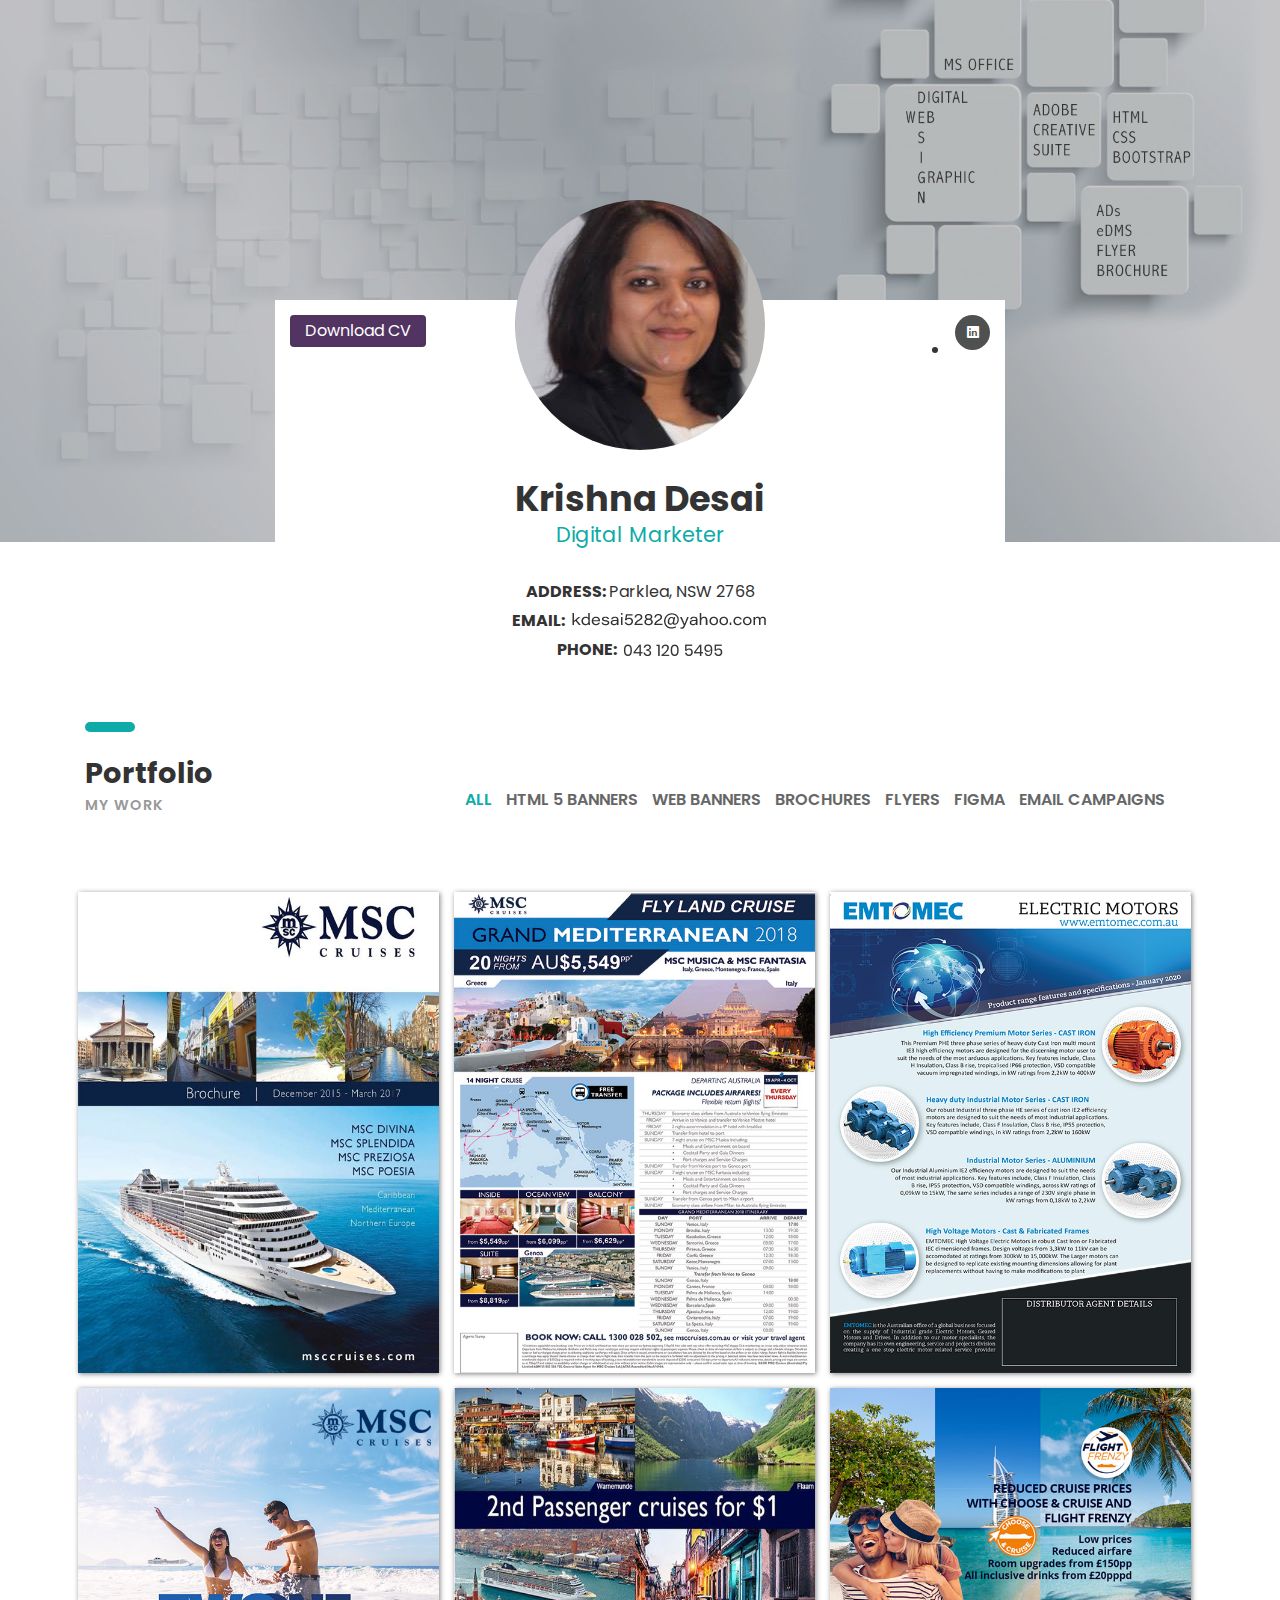
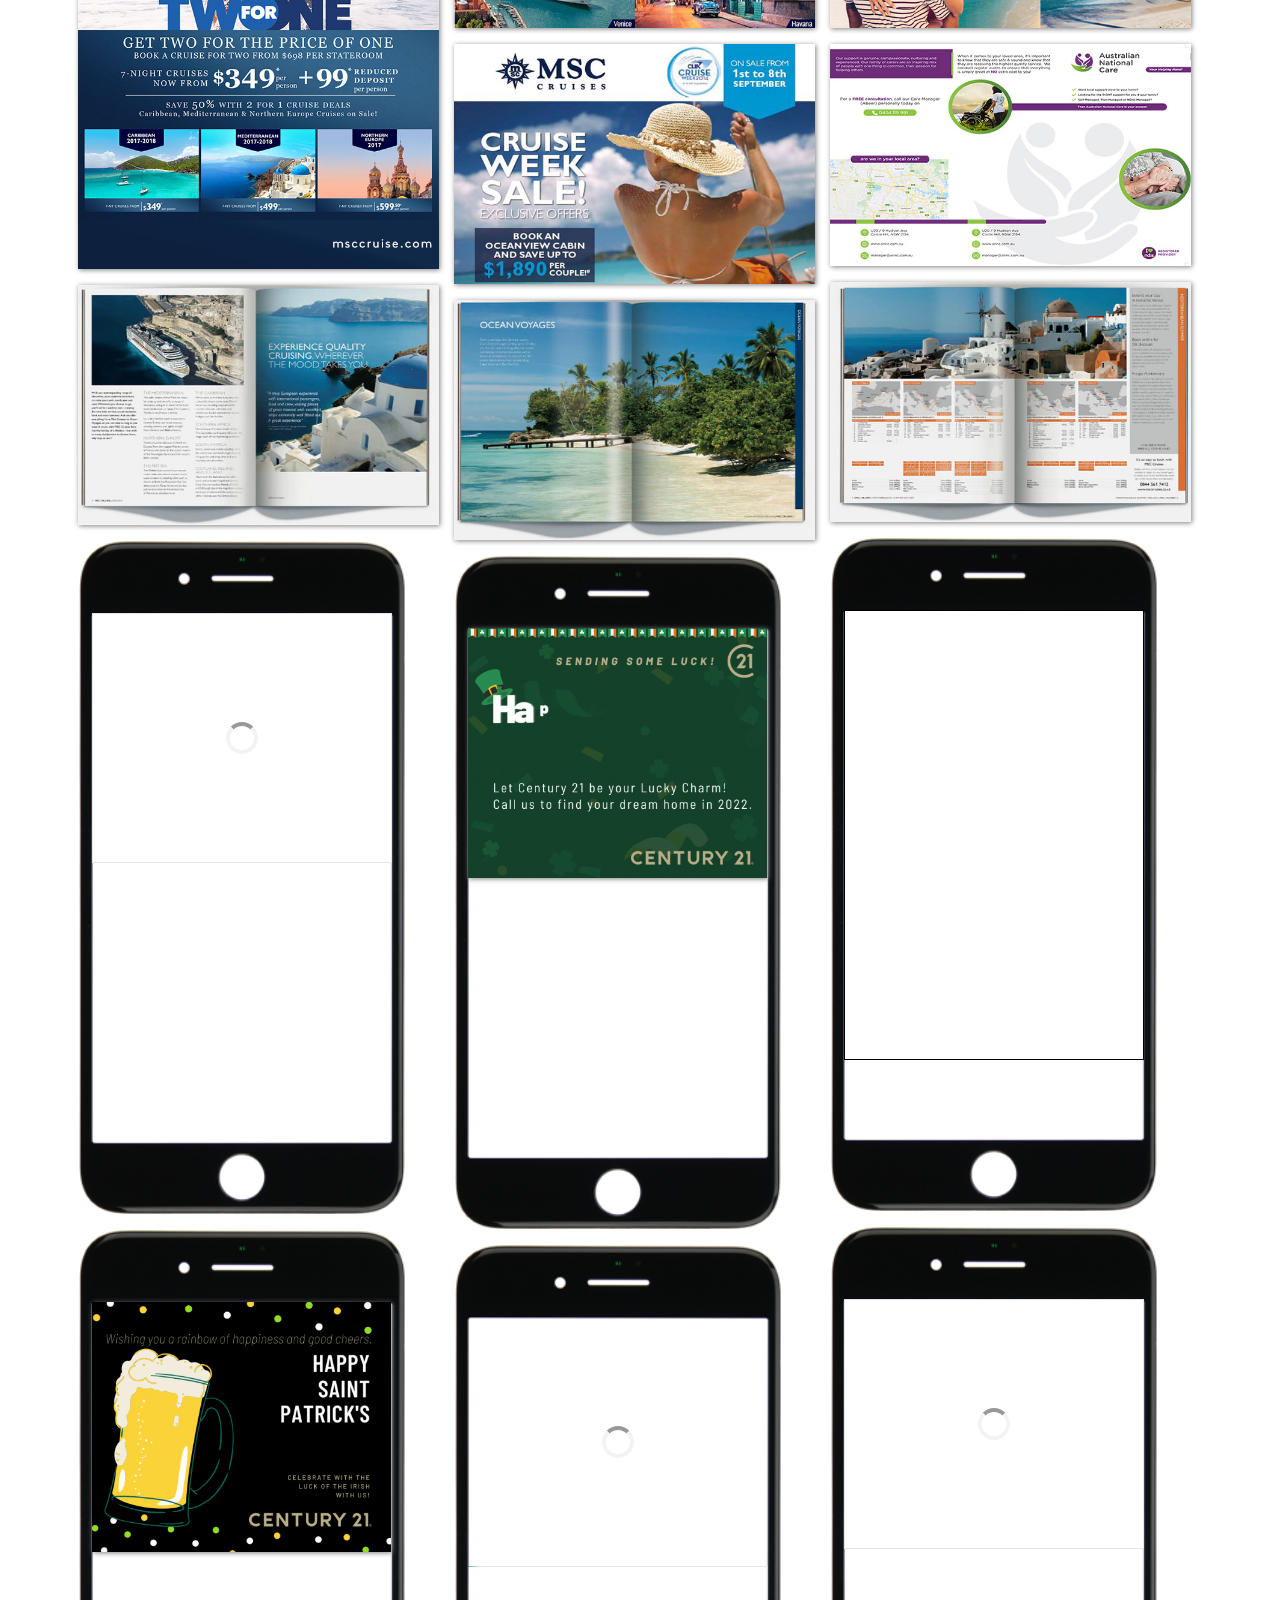
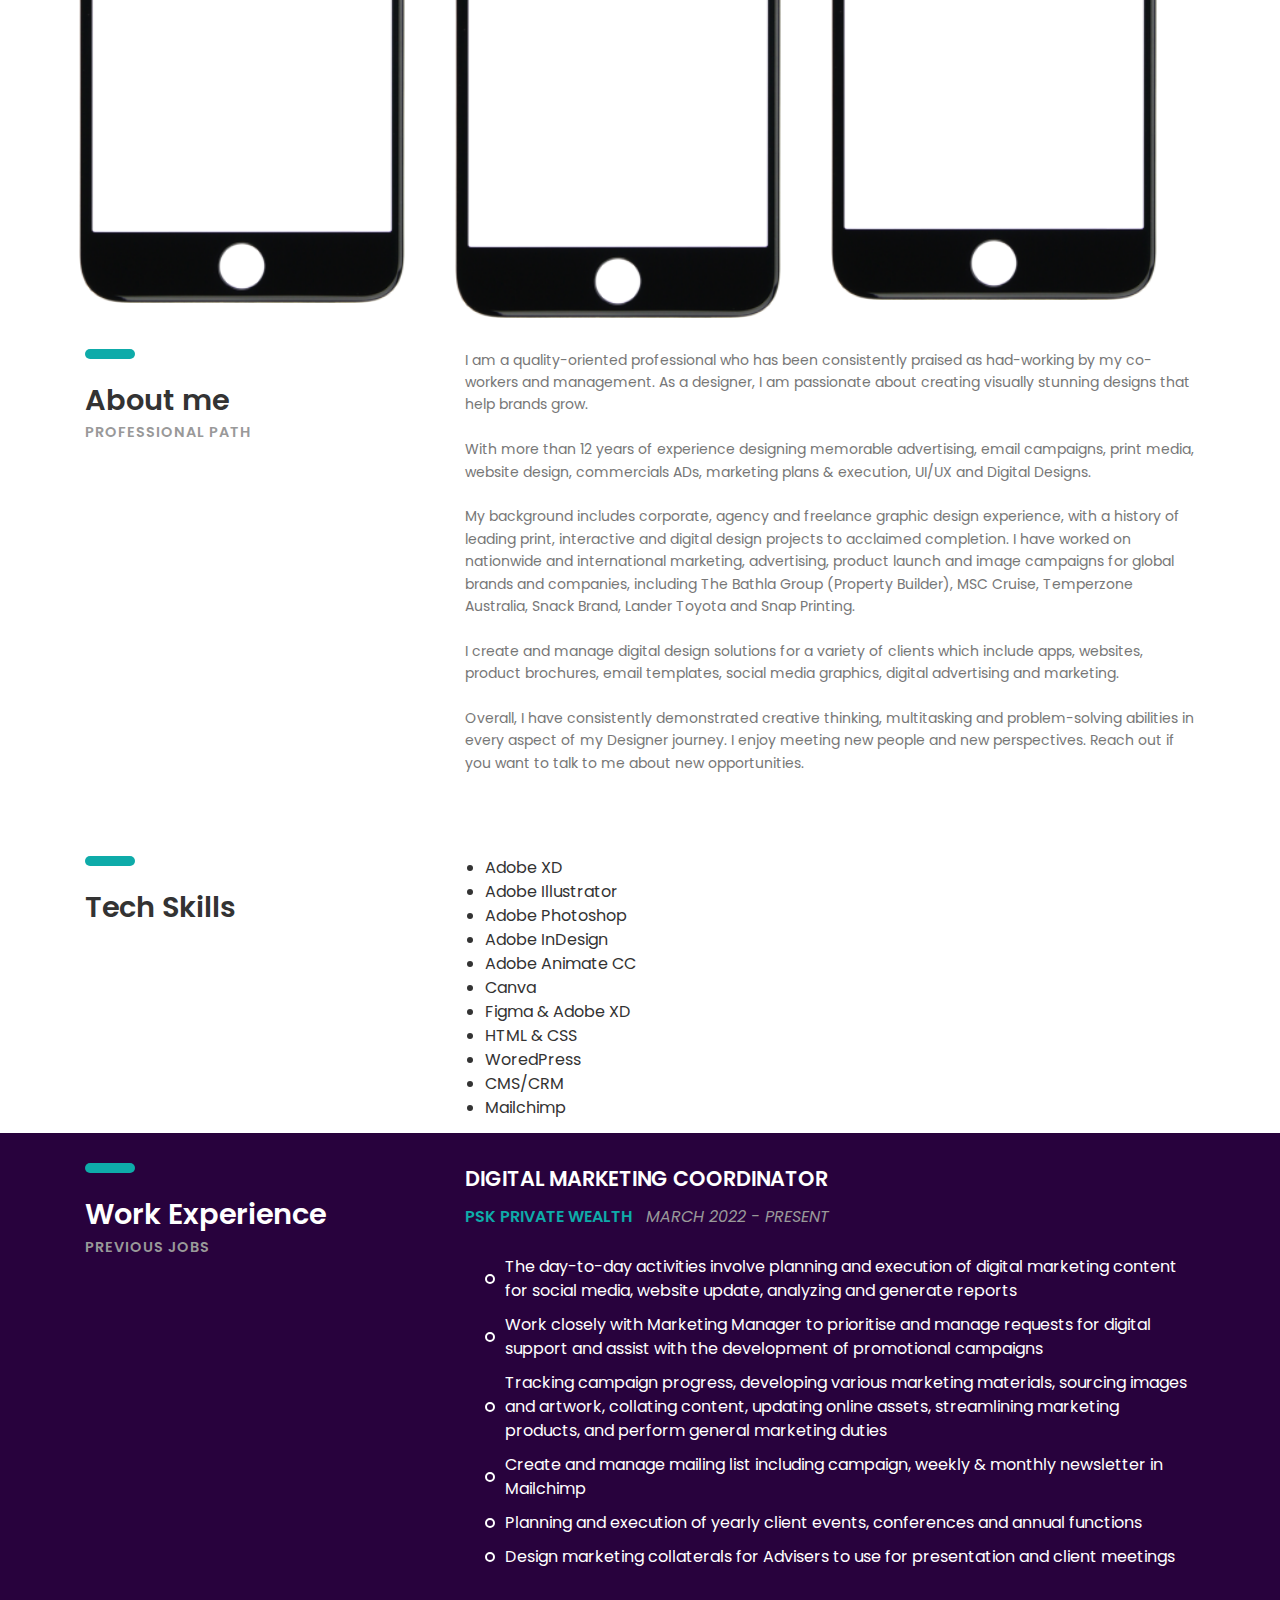
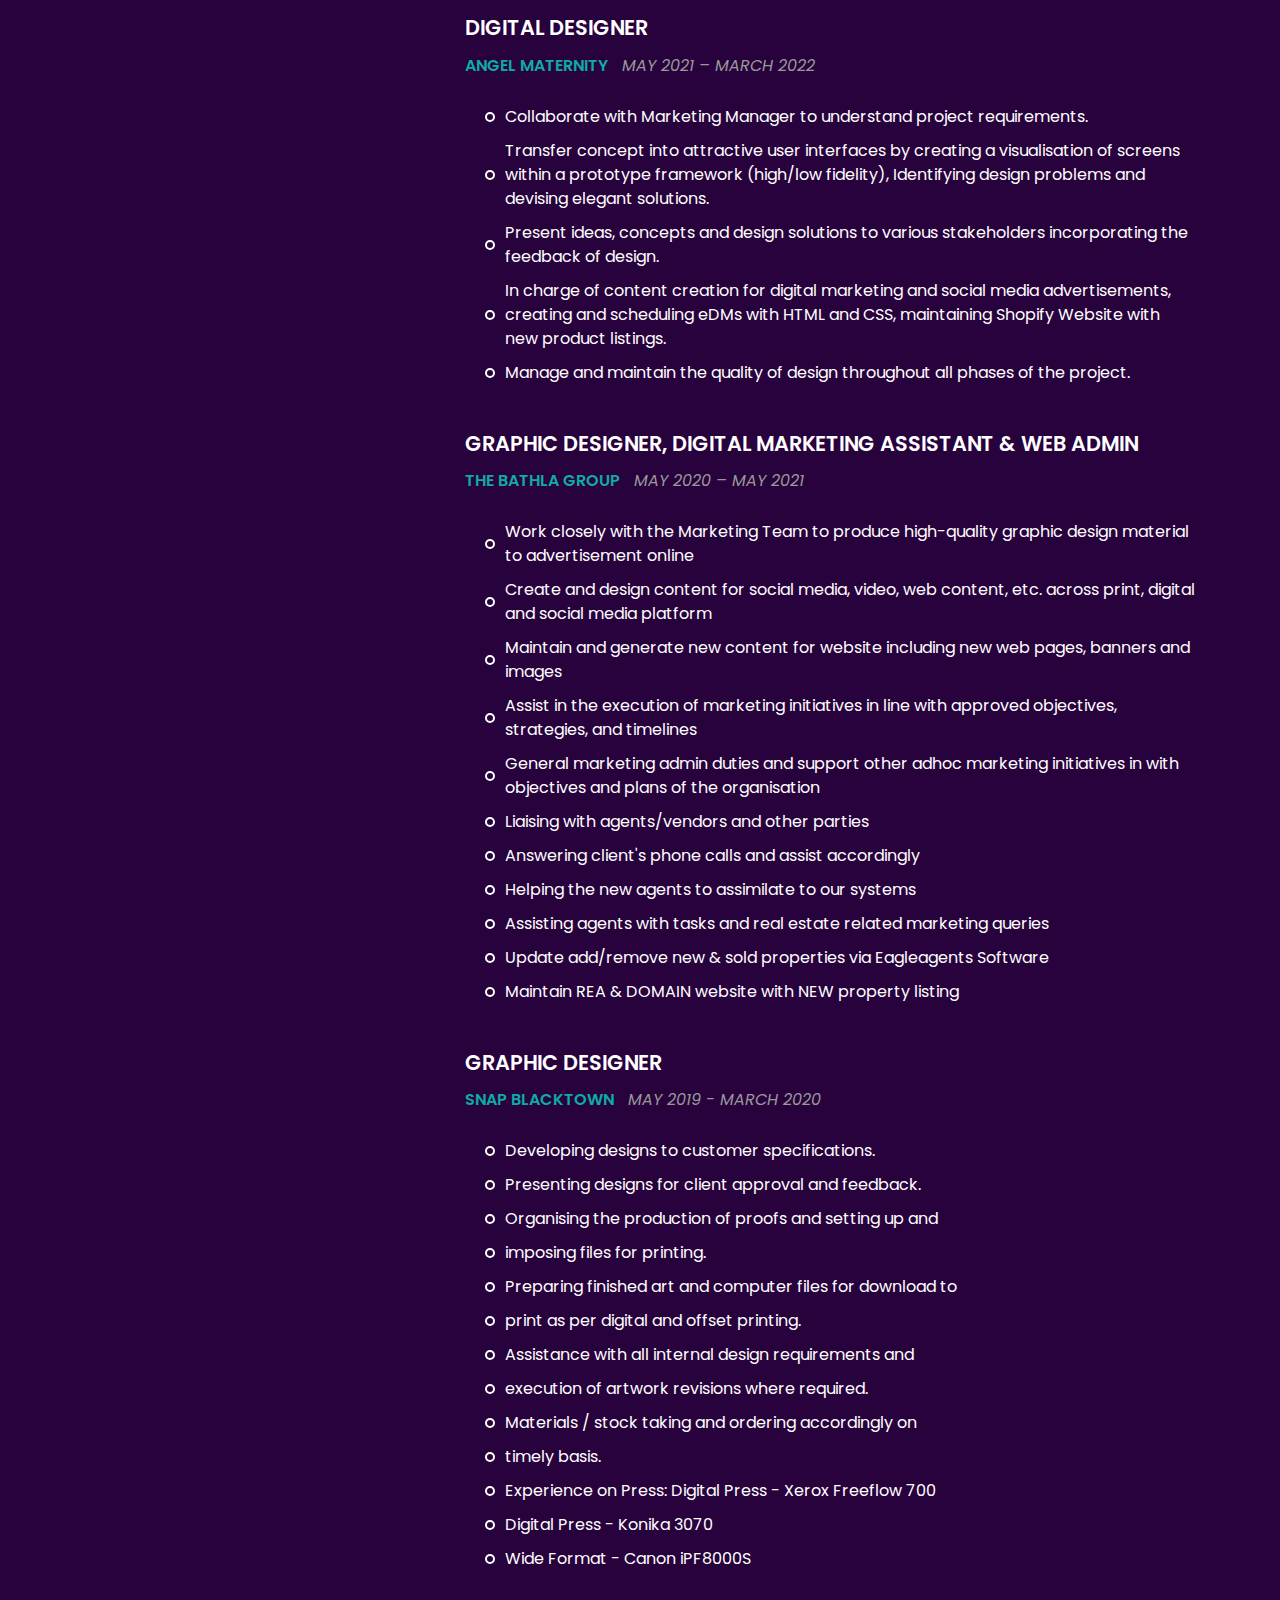
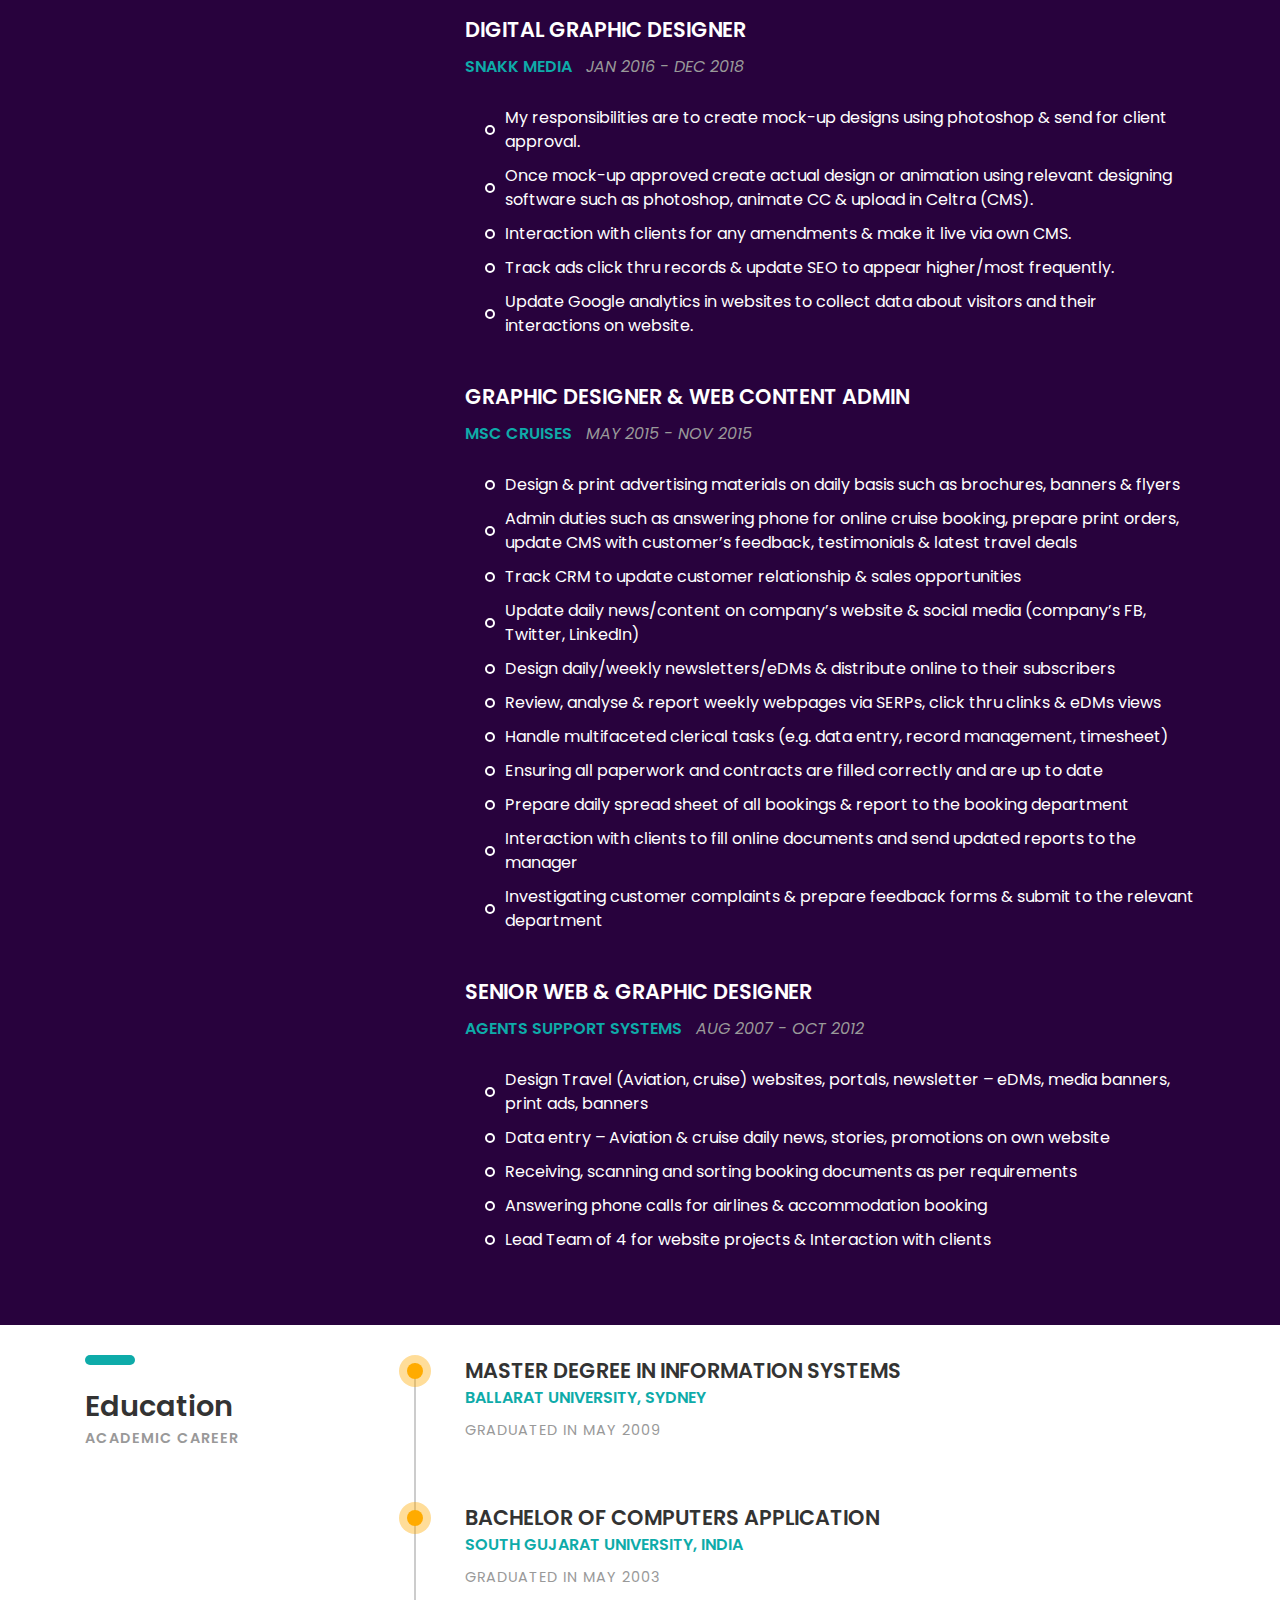
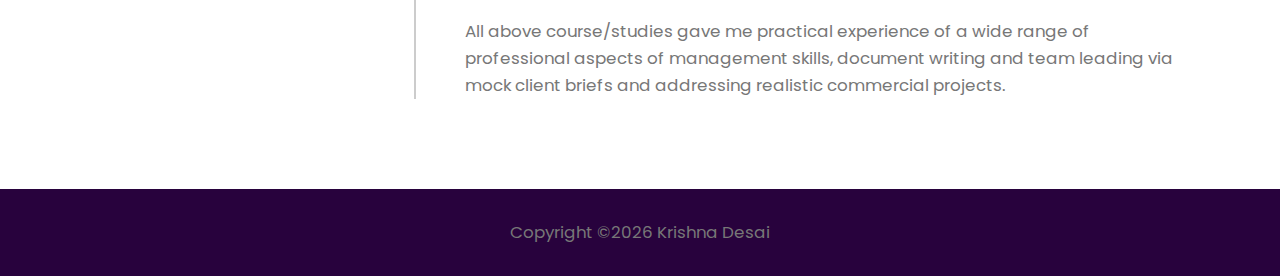
==== commit 7c817d08: "Update index.html" ====
--- a/index.html
+++ b/index.html
@@ -67,6 +67,7 @@
 						<a href="#" data-filter=".webbanners"><b>WEB BANNERS</b></a>
 						<a href="#" data-filter=".brochures"><b>BROCHURES</b></a>
 						<a href="#" data-filter=".flyers"><b>FLYERS</b></a>
+						<a href="#" data-filter=".flyers"><b>FIGMA</b></a>
 						<a href="#" data-filter=".emailmarketing"><b>EMAIL CAMPAIGNS</b></a>
 
 					</div><!-- portfolioFilter -->
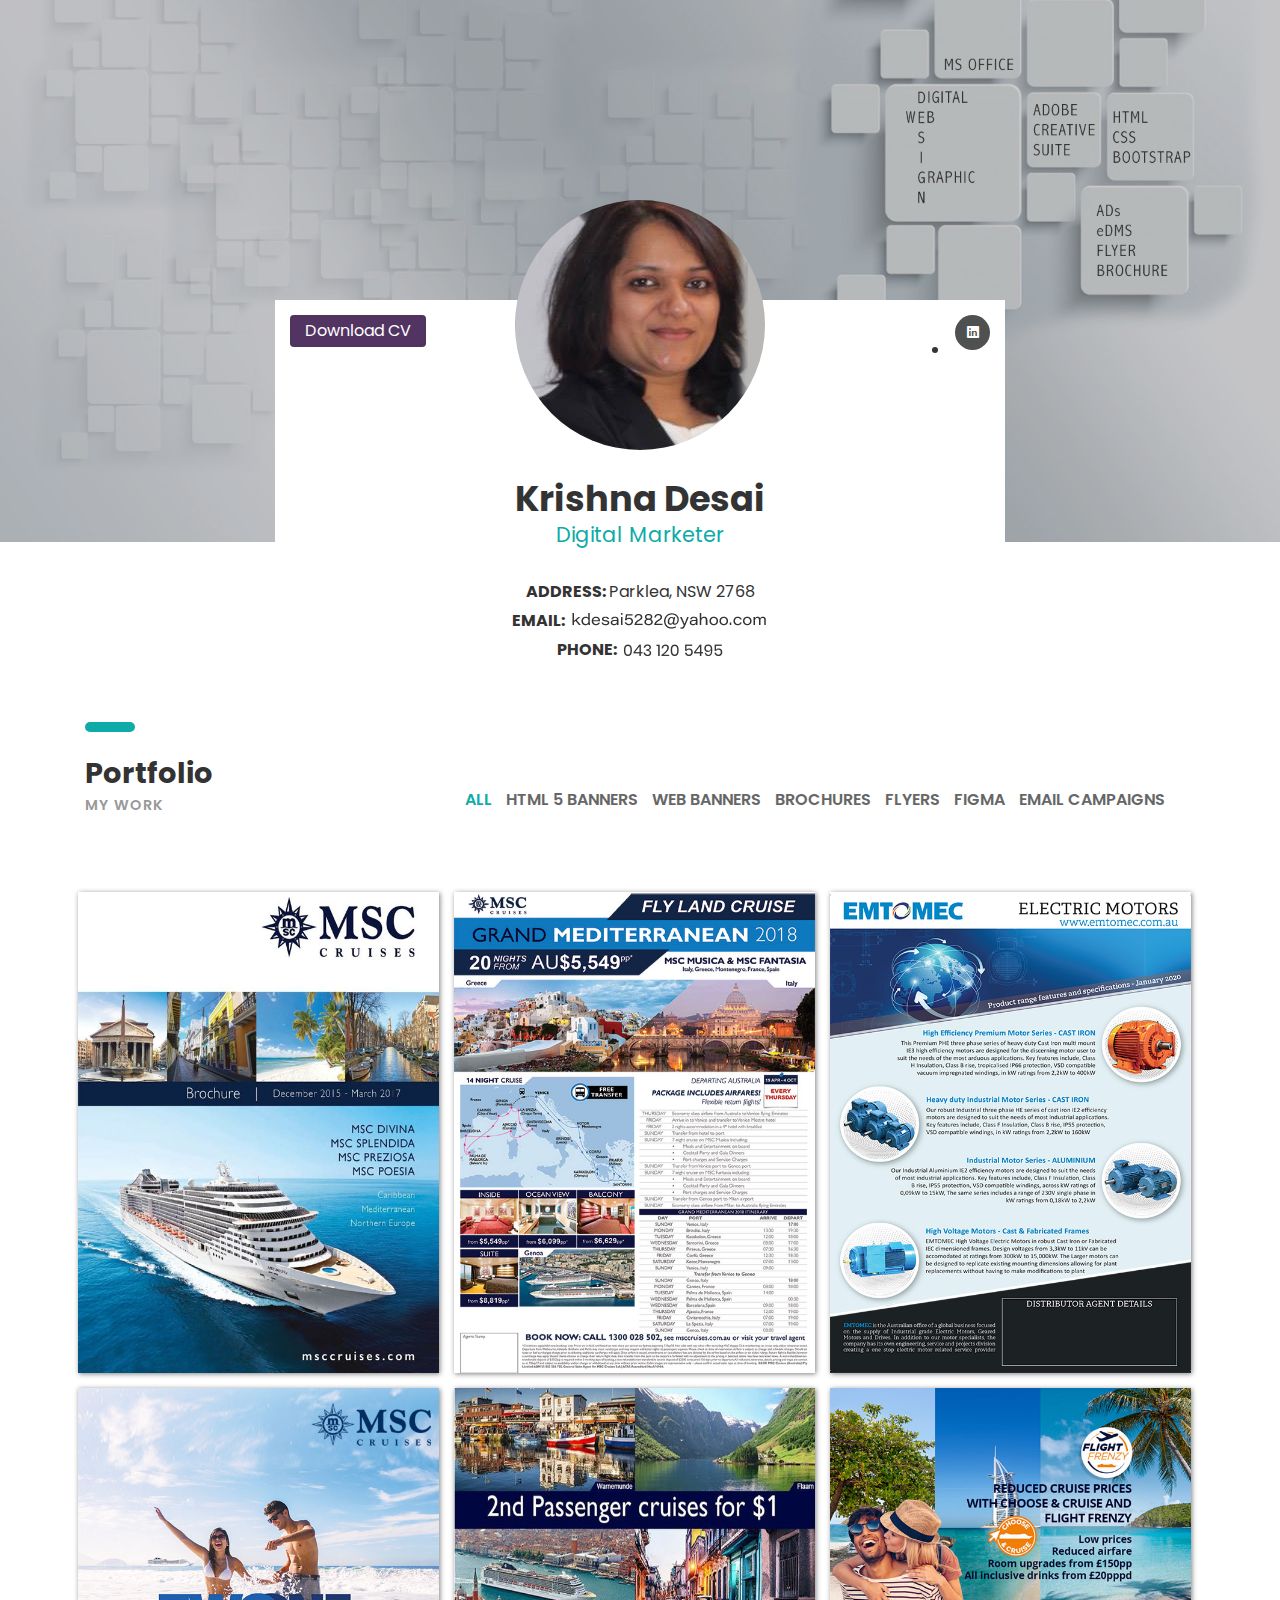
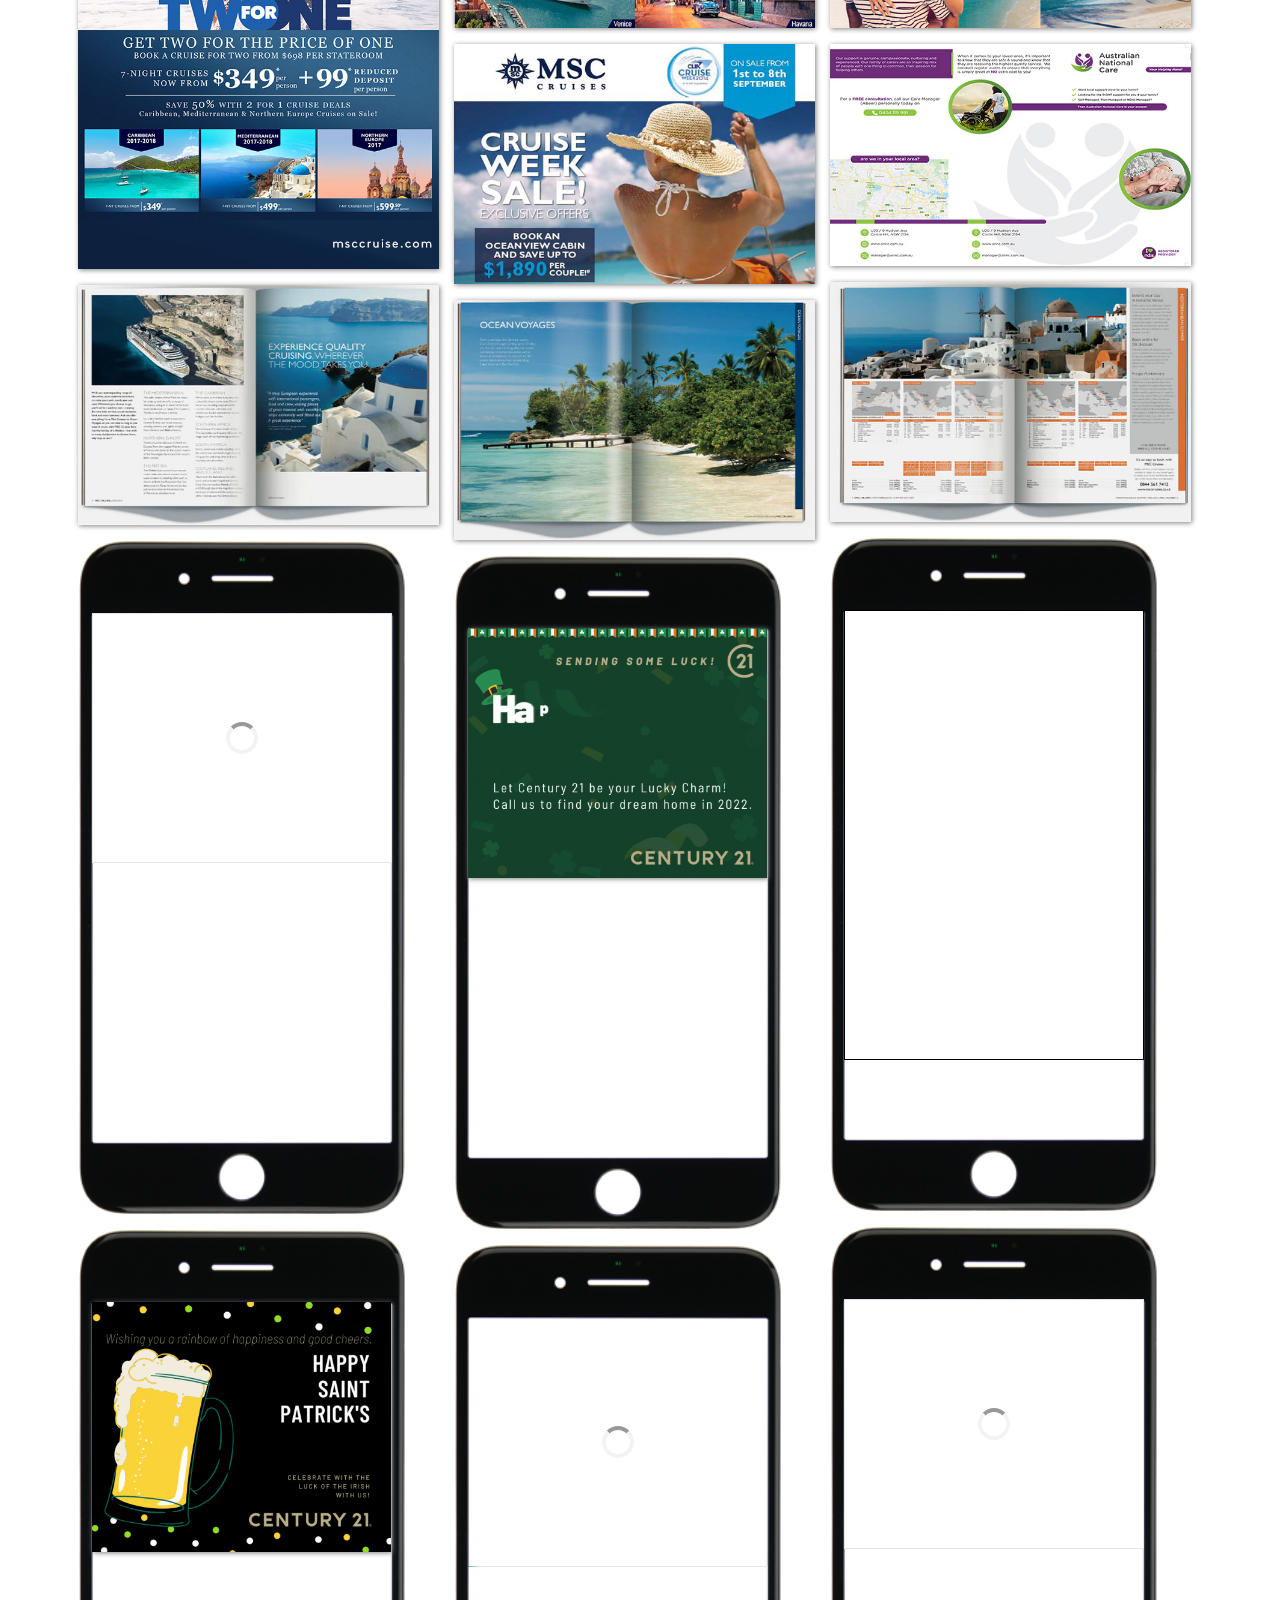
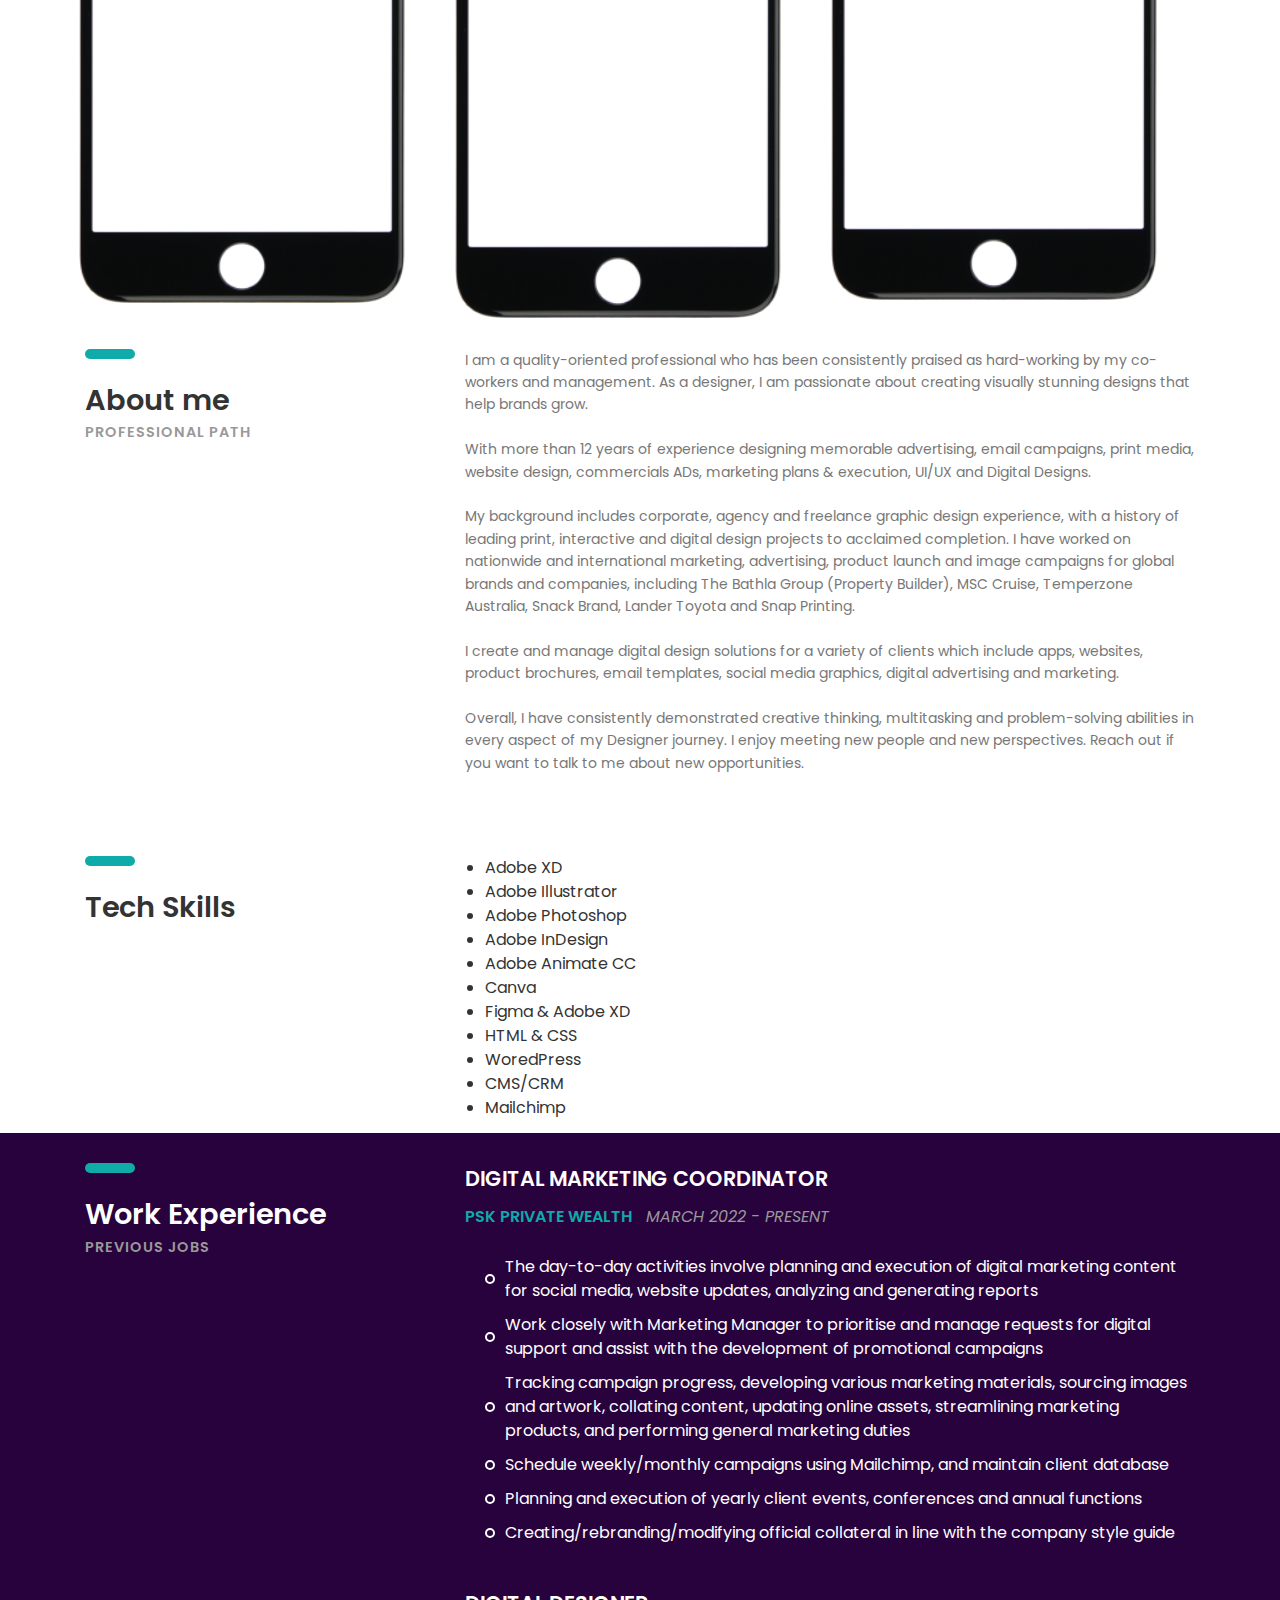
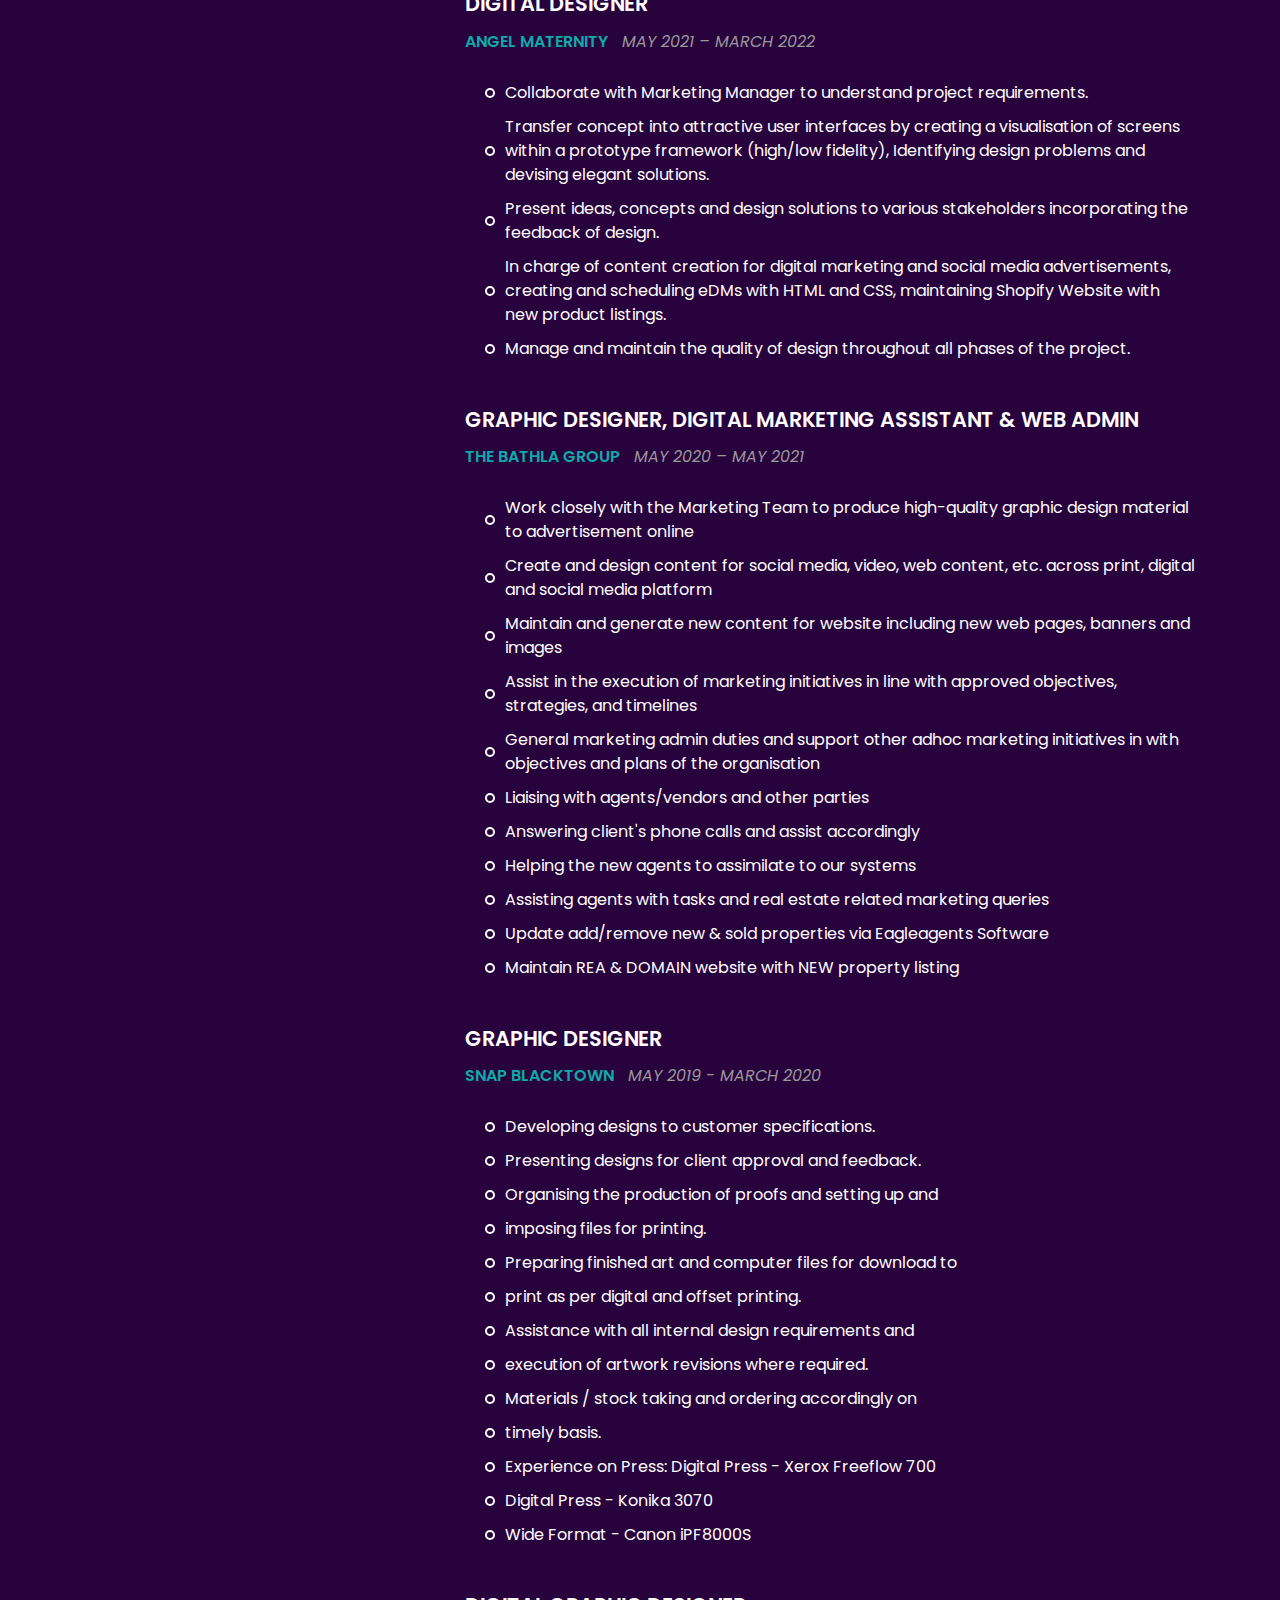
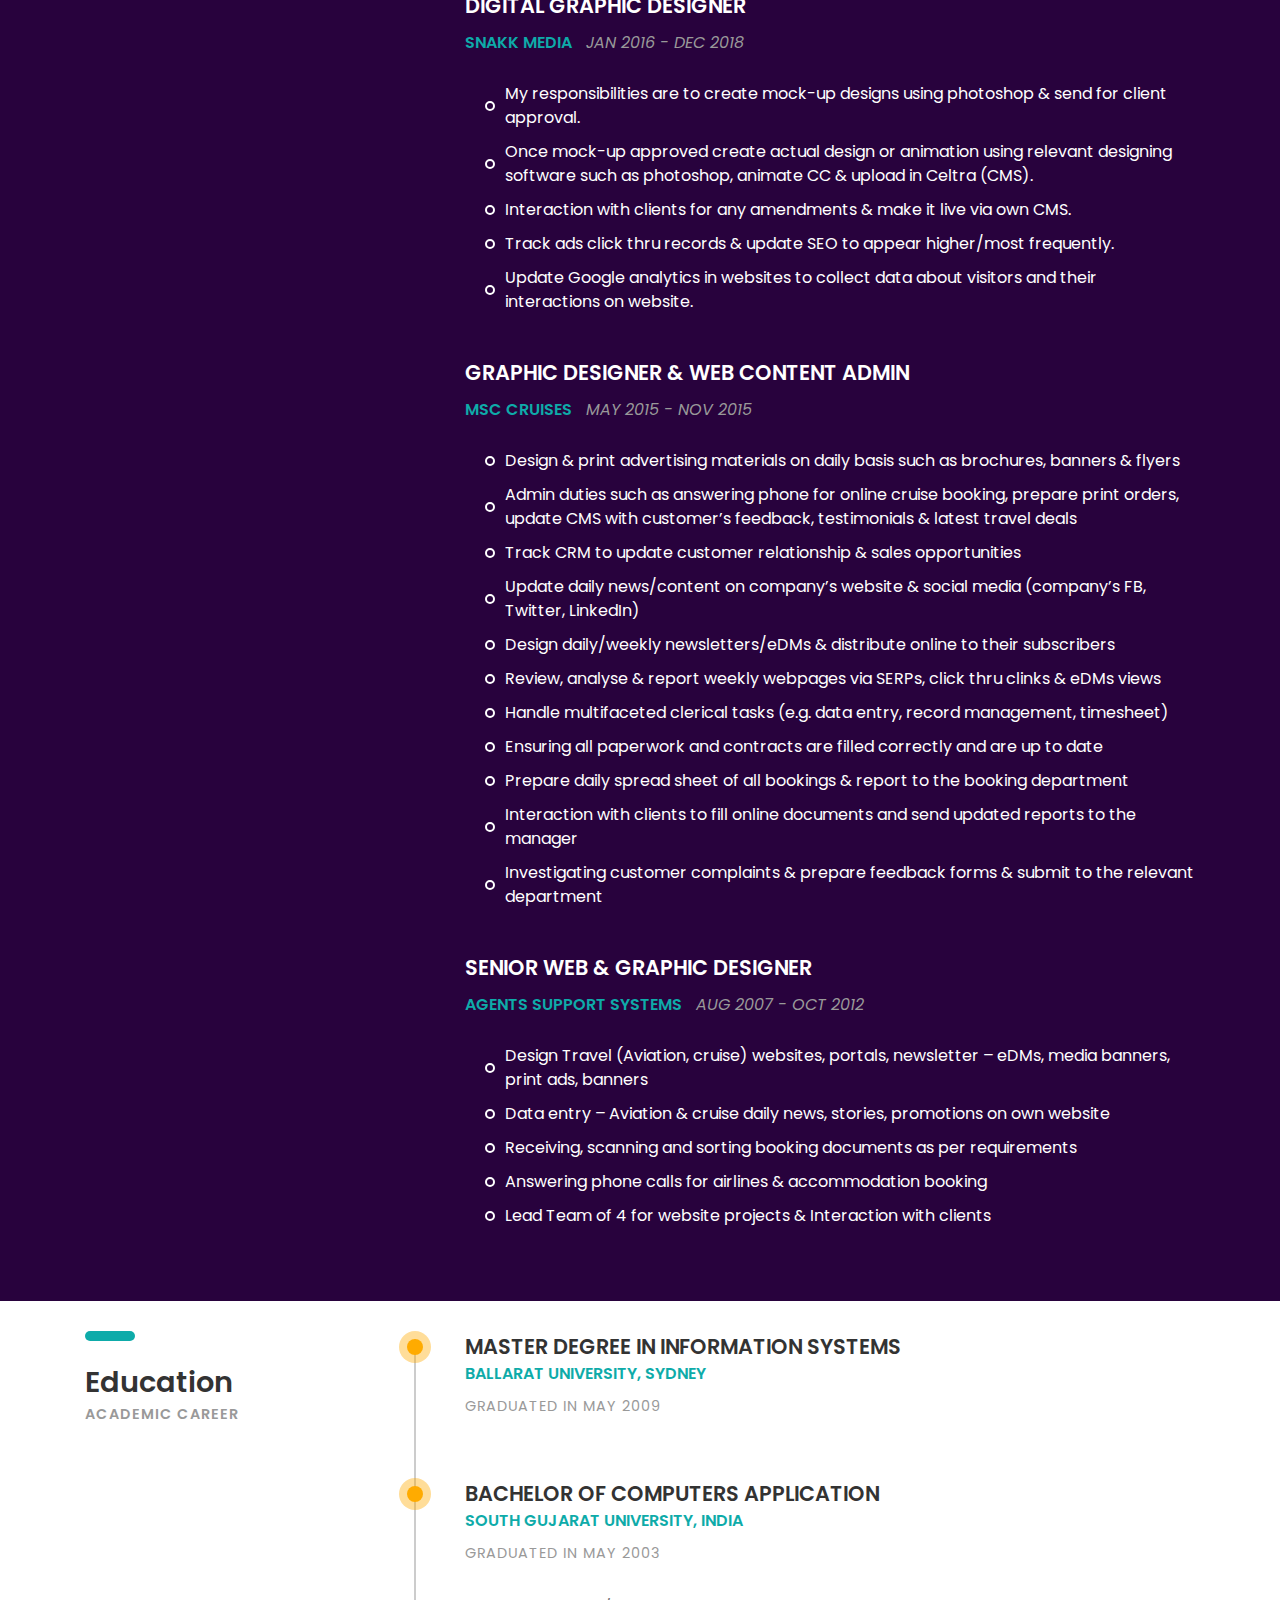
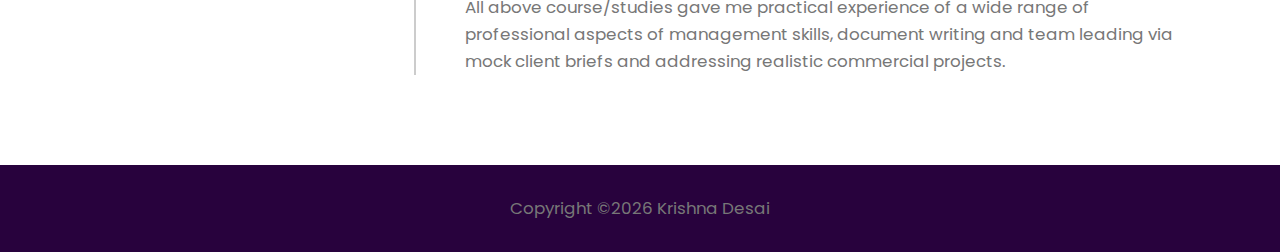
==== commit 81608f88: "Update index.html" ====
--- a/index.html
+++ b/index.html
@@ -209,7 +209,7 @@
 				</div><!-- col-sm-4 -->
 				<div class="col-sm-8">
 				  <p style="font-size: 14px;">
-				  	I am a quality-oriented professional who has been consistently praised as had-working by my co-workers and management. As a designer, I am passionate about creating visually stunning designs that help brands grow. <br><br>
+				  	I am a quality-oriented professional who has been consistently praised as hard-working by my co-workers and management. As a designer, I am passionate about creating visually stunning designs that help brands grow. <br><br>
 
 				  	With more than 12 years of experience designing memorable advertising, email campaigns, print media, website design, commercials ADs, marketing plans & execution, UI/UX and Digital Designs. <br><br>
 
@@ -271,12 +271,12 @@
 						<!-- <h6 class="margin-t-10">MARCH 2022 – PRESENT</h6> -->
 					  <p>&nbsp;</p>
 						<ul class="list margin-b-30">
-							<li>The day-to-day activities involve planning and execution of digital marketing content for social media, website update, analyzing and generate reports</li>
+							<li>The day-to-day activities involve planning and execution of digital marketing content for social media, website updates, analyzing and generating reports</li>
 <li>Work closely with Marketing Manager to prioritise and manage requests for digital support and assist with the development of promotional campaigns</li>
-<li>Tracking campaign progress, developing various marketing materials, sourcing images and artwork, collating content, updating online assets, streamlining marketing products, and perform general marketing duties</li>
-<li>Create and manage mailing list including campaign, weekly & monthly newsletter in Mailchimp</li>
+<li>Tracking campaign progress, developing various marketing materials, sourcing images and artwork, collating content, updating online assets, streamlining marketing products, and performing general marketing duties</li>
+<li>Schedule weekly/monthly campaigns using Mailchimp, and maintain client database</li>
 <li>Planning and execution of yearly client events, conferences and annual functions</li>
-<li>Design marketing collaterals for Advisers to use for presentation and client meetings</li>
+<li>Creating/rebranding/modifying official collateral in line with the company style guide</li>
 
 						</ul>
 					</div>
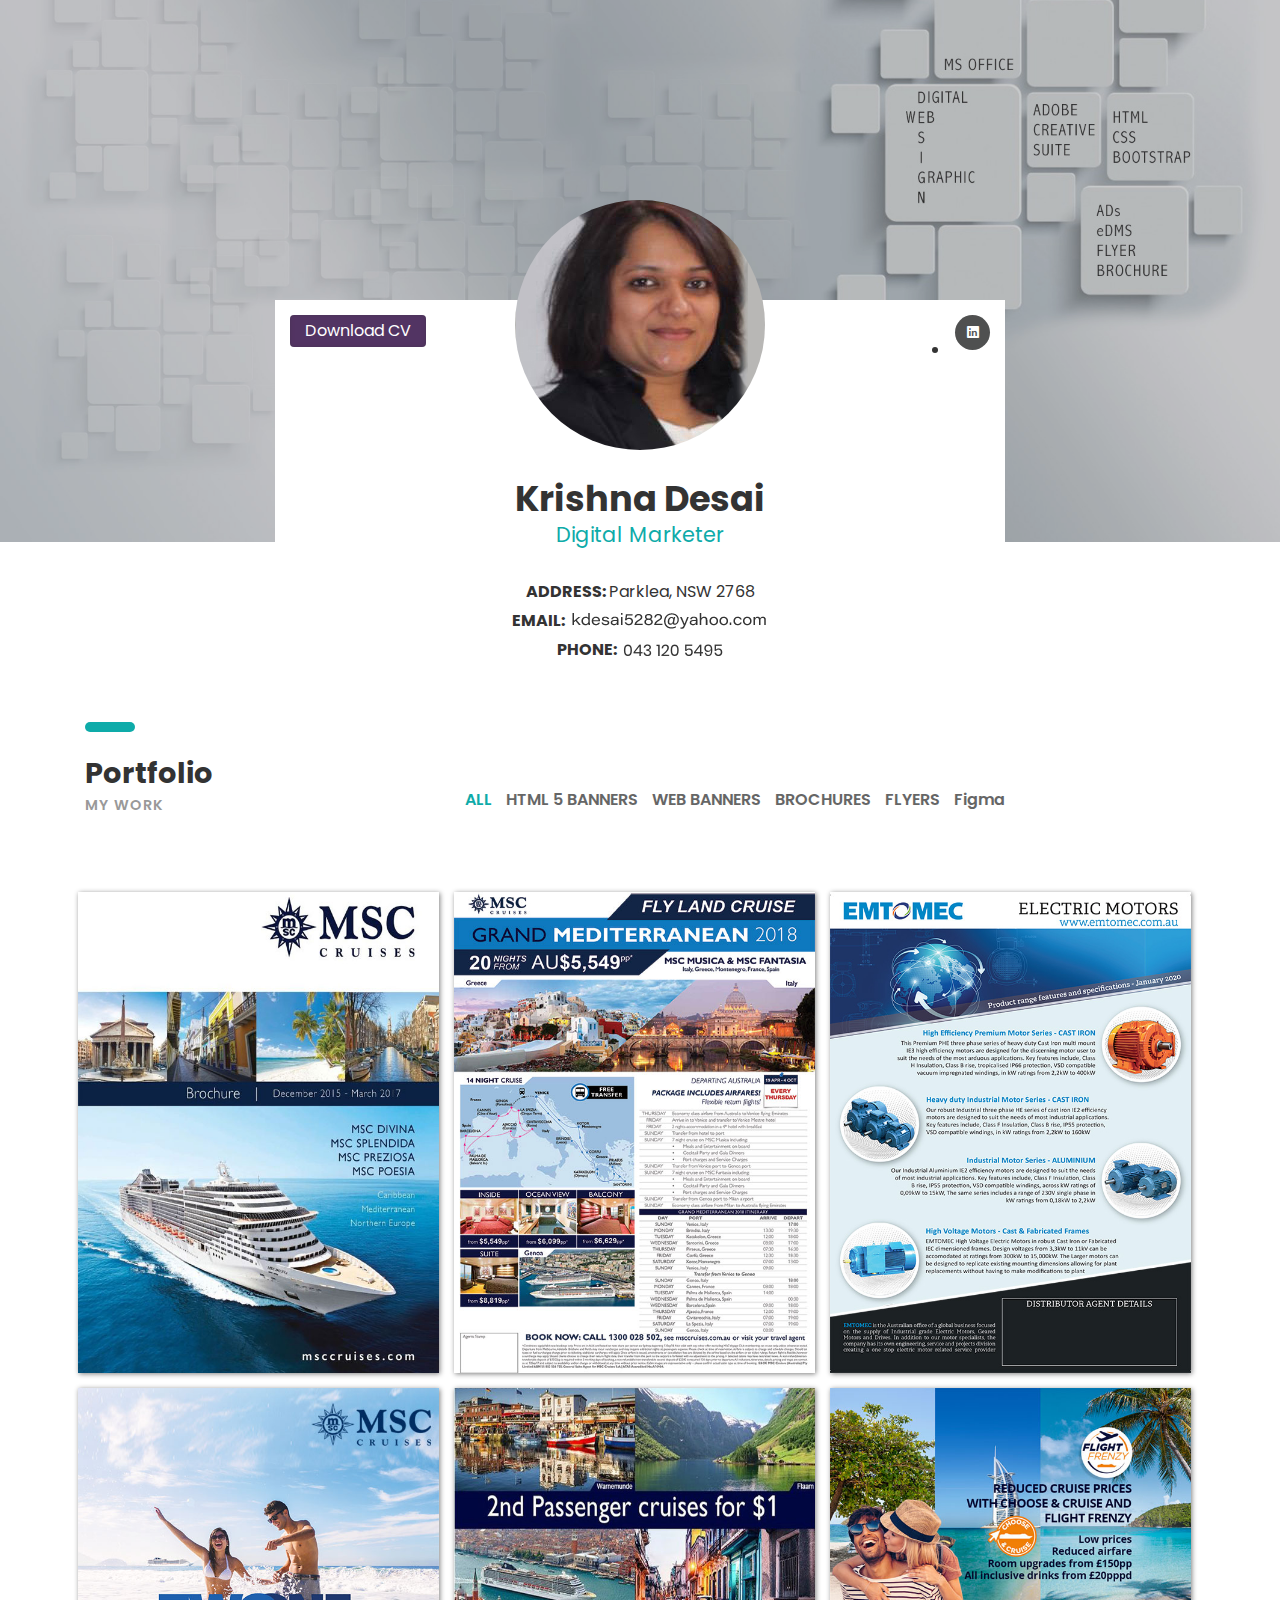
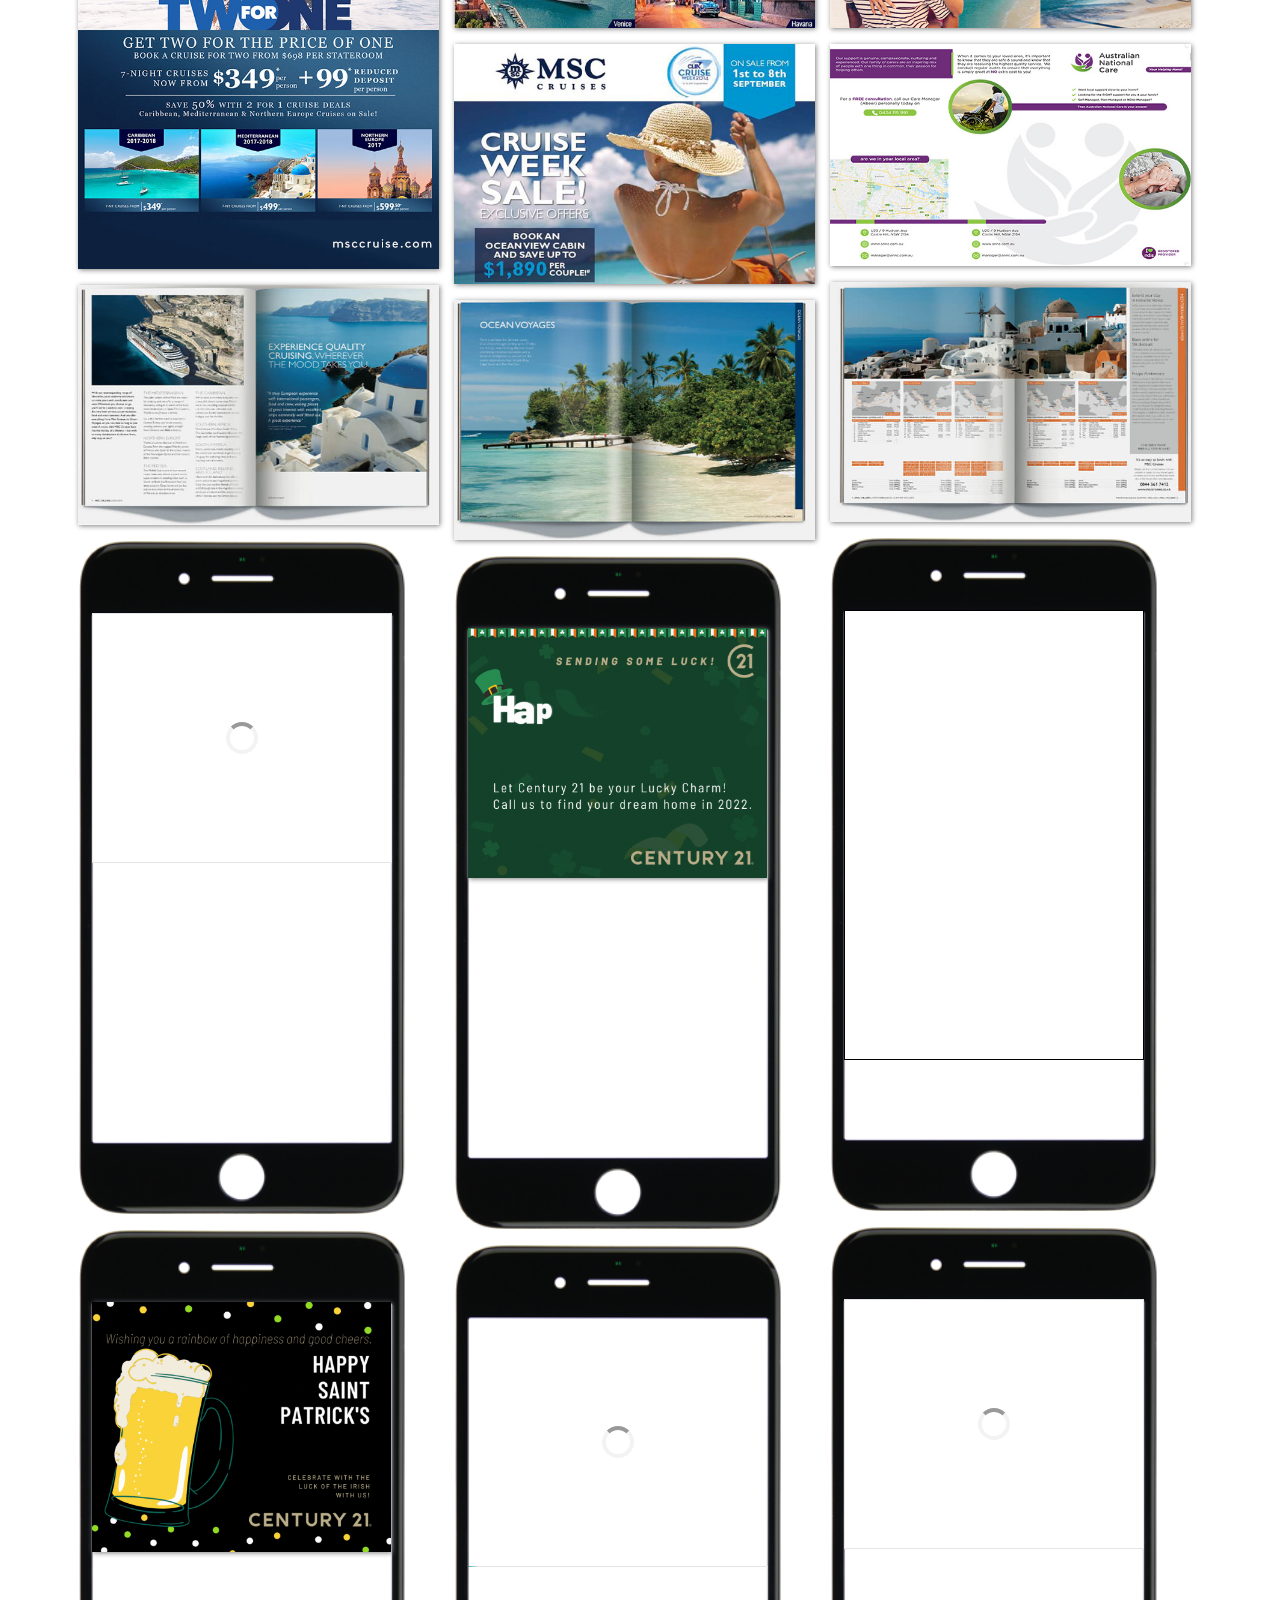
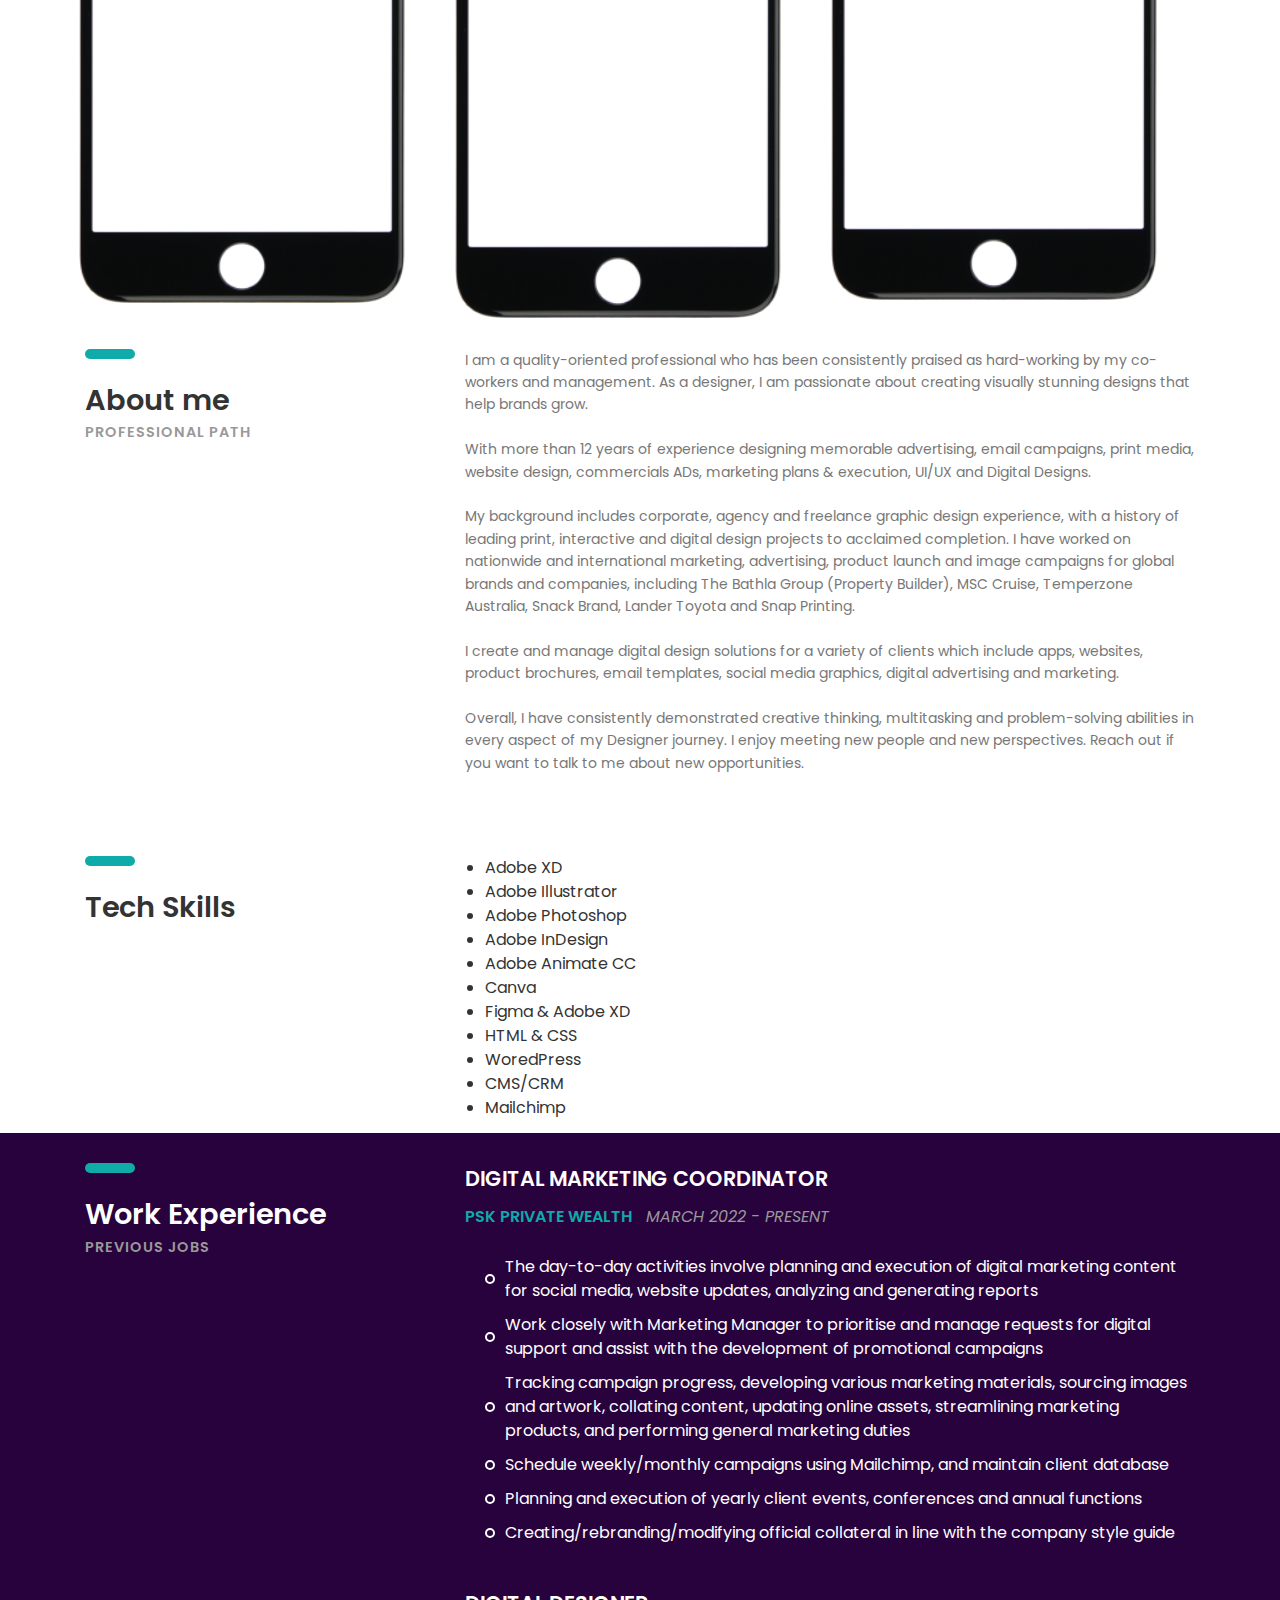
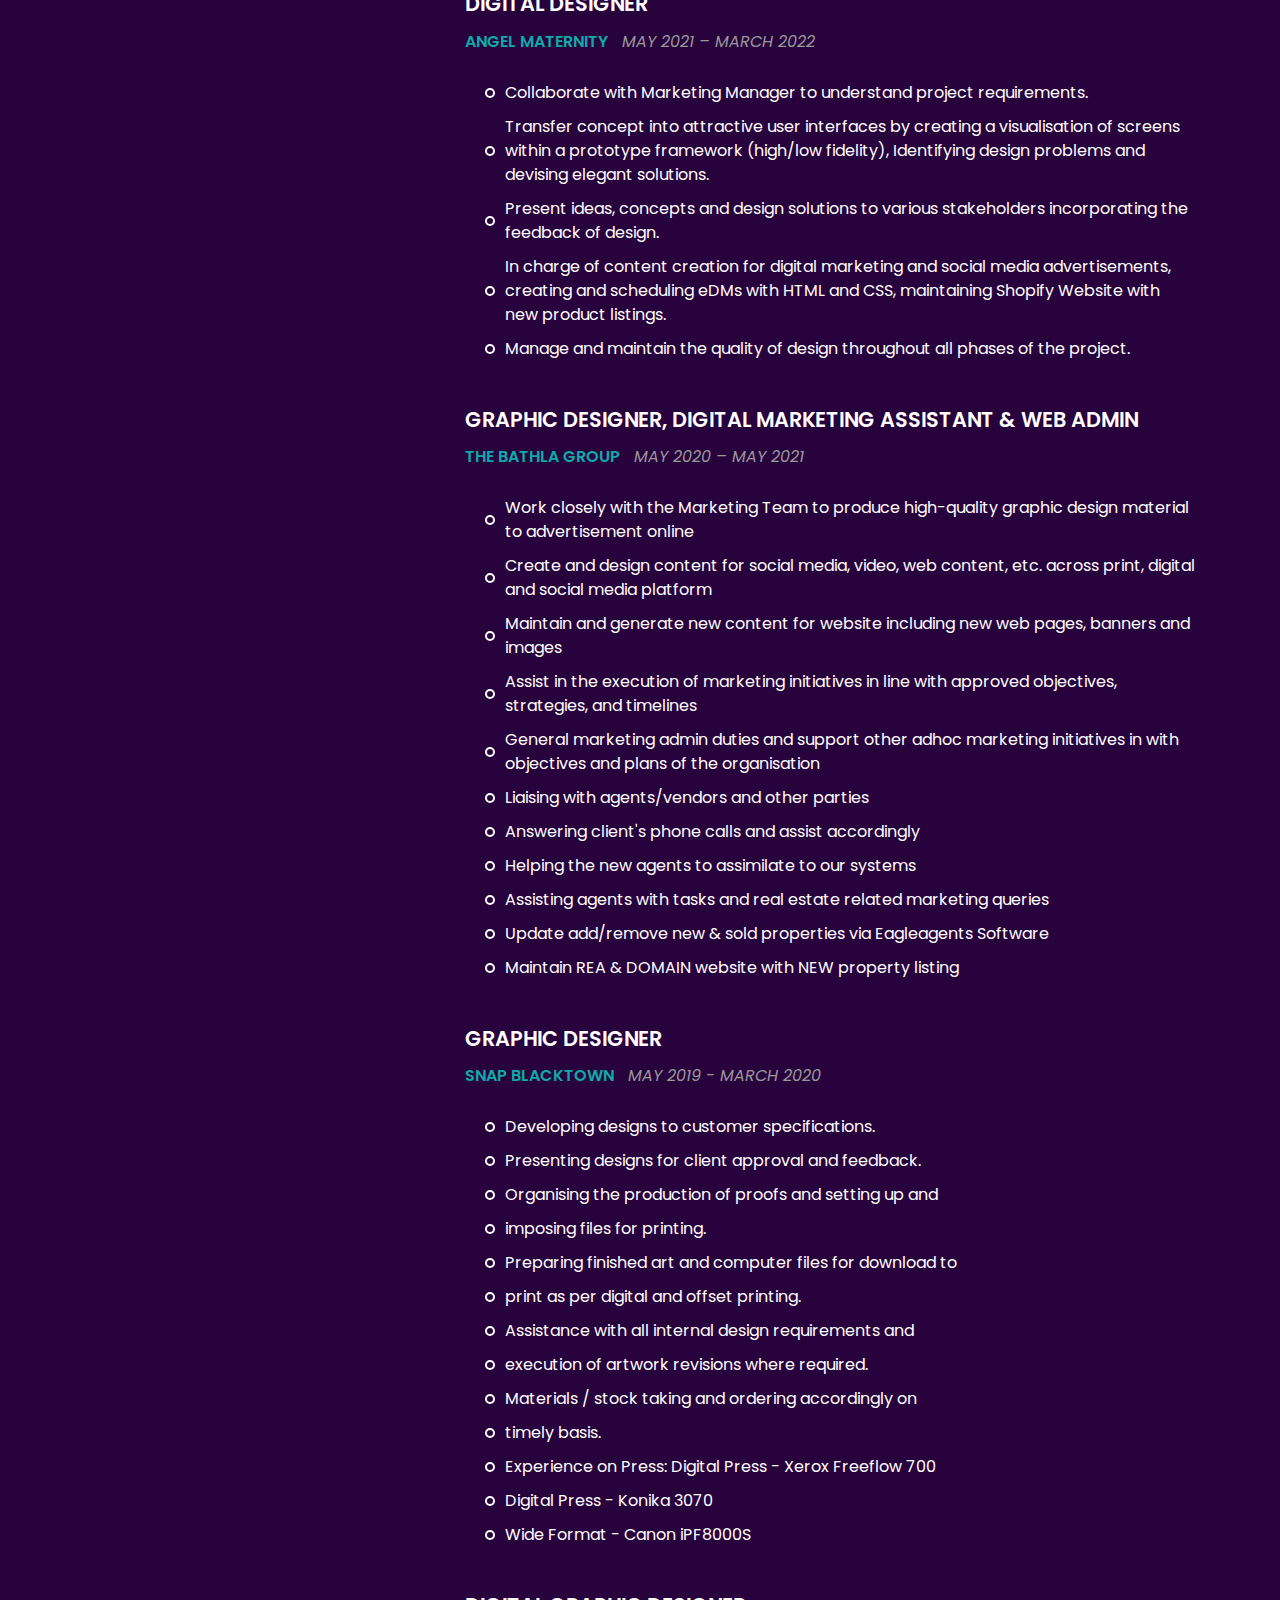
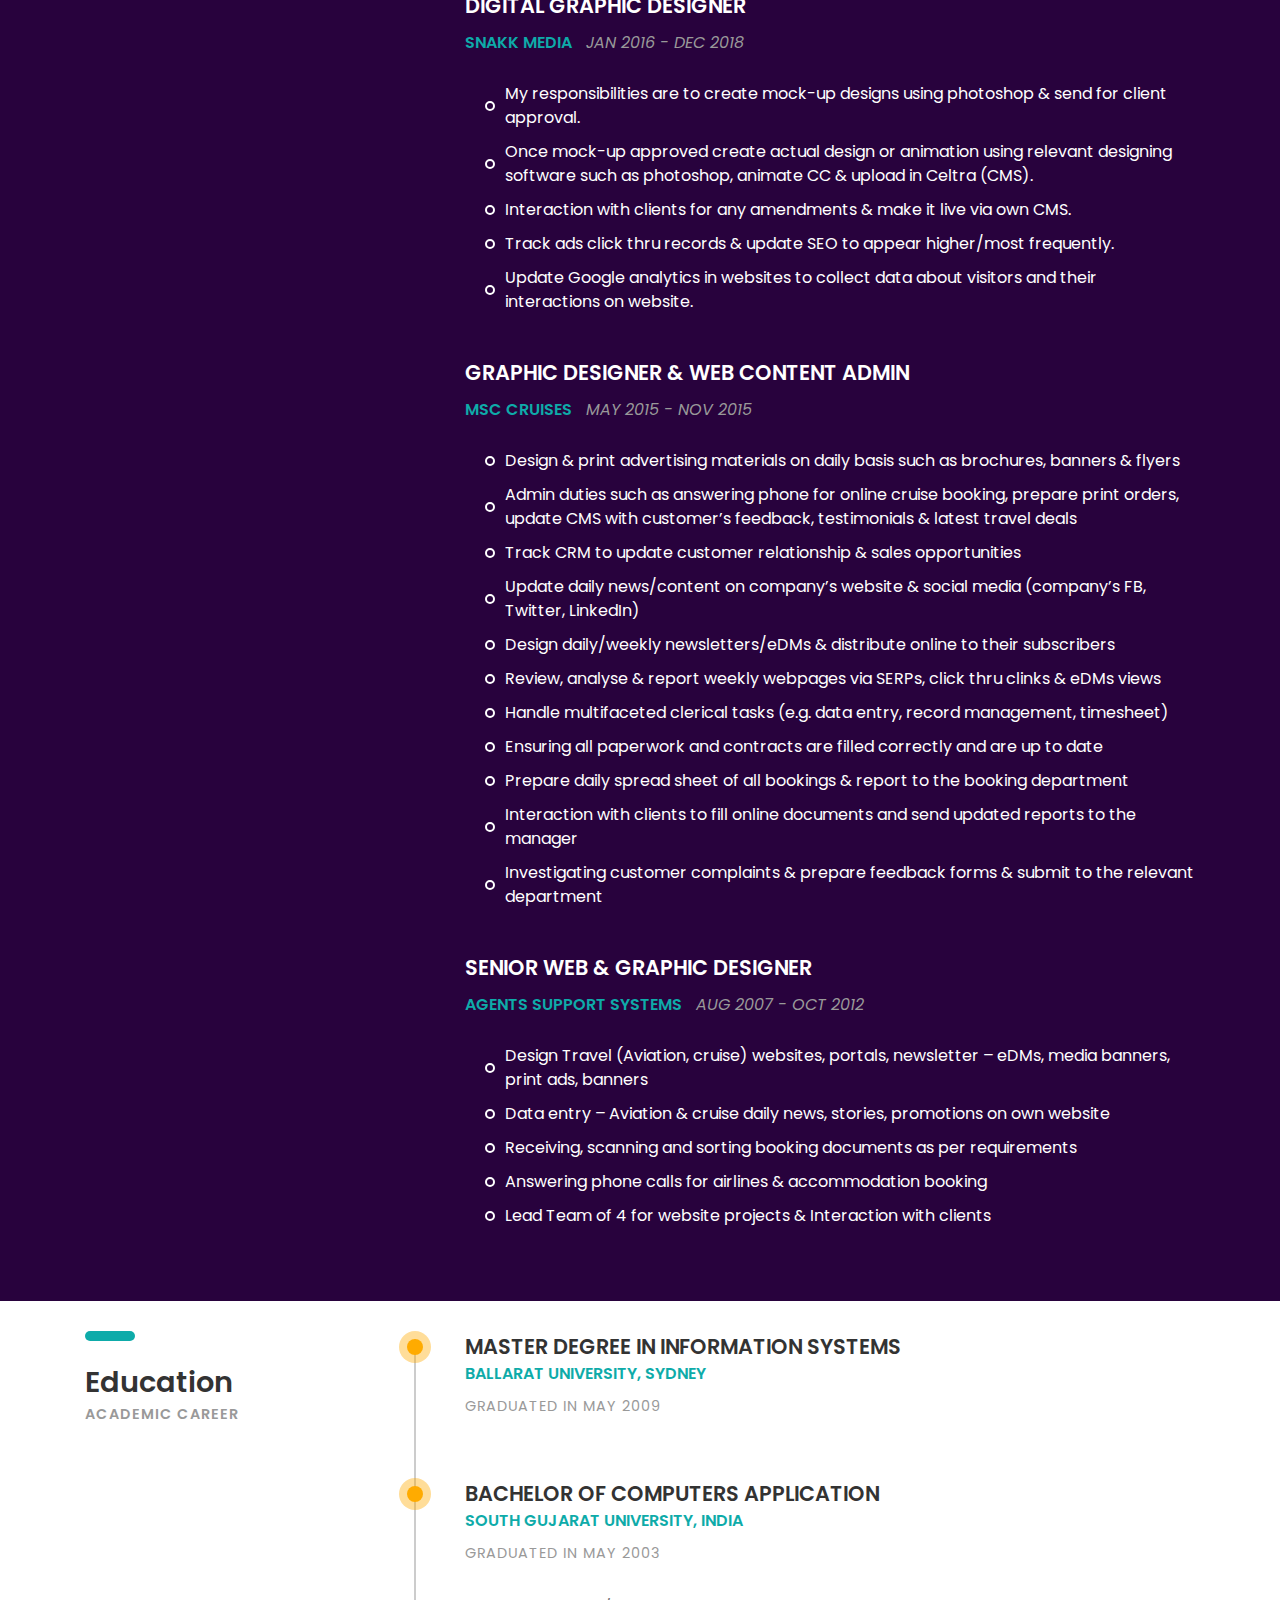
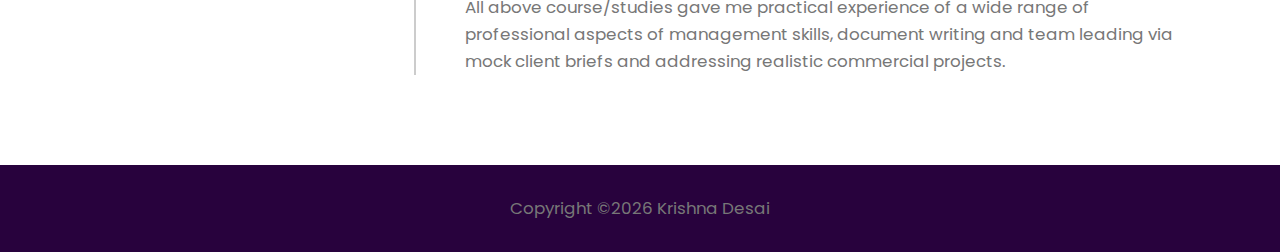
==== commit fa47f768: "Update index.html" ====
--- a/index.html
+++ b/index.html
@@ -67,8 +67,7 @@
 						<a href="#" data-filter=".webbanners"><b>WEB BANNERS</b></a>
 						<a href="#" data-filter=".brochures"><b>BROCHURES</b></a>
 						<a href="#" data-filter=".flyers"><b>FLYERS</b></a>
-						<a href="#" data-filter=".flyers"><b>FIGMA</b></a>
-						<a href="#" data-filter=".emailmarketing"><b>EMAIL CAMPAIGNS</b></a>
+						<a href="#" data-filter=".figma"><b>Figma</b></a>
 
 					</div><!-- portfolioFilter -->
 				</div><!-- col-sm-8 -->
@@ -138,12 +137,12 @@
 					<img src="images/GD_portfolio_10_600x400.jpg" alt=""></a>
 			</div><!-- p-item -->			
 
-			<!--div class="p-item emailmarketing">
+			<!--div class="p-item figma">
 				<a href="images/email_1.gif" data-fluidbox>
 					<img src="images/email_1.gif" alt=""></a>
 		</div--><!-- p-item -->
 
-			<!--div class="p-item emailmarketing">
+			<!--div class="p-item figma">
 				<a href="images/email_2.gif" data-fluidbox>
 					<img src="images/email_2.gif" alt=""></a>
 		</div--><!-- p-item -->
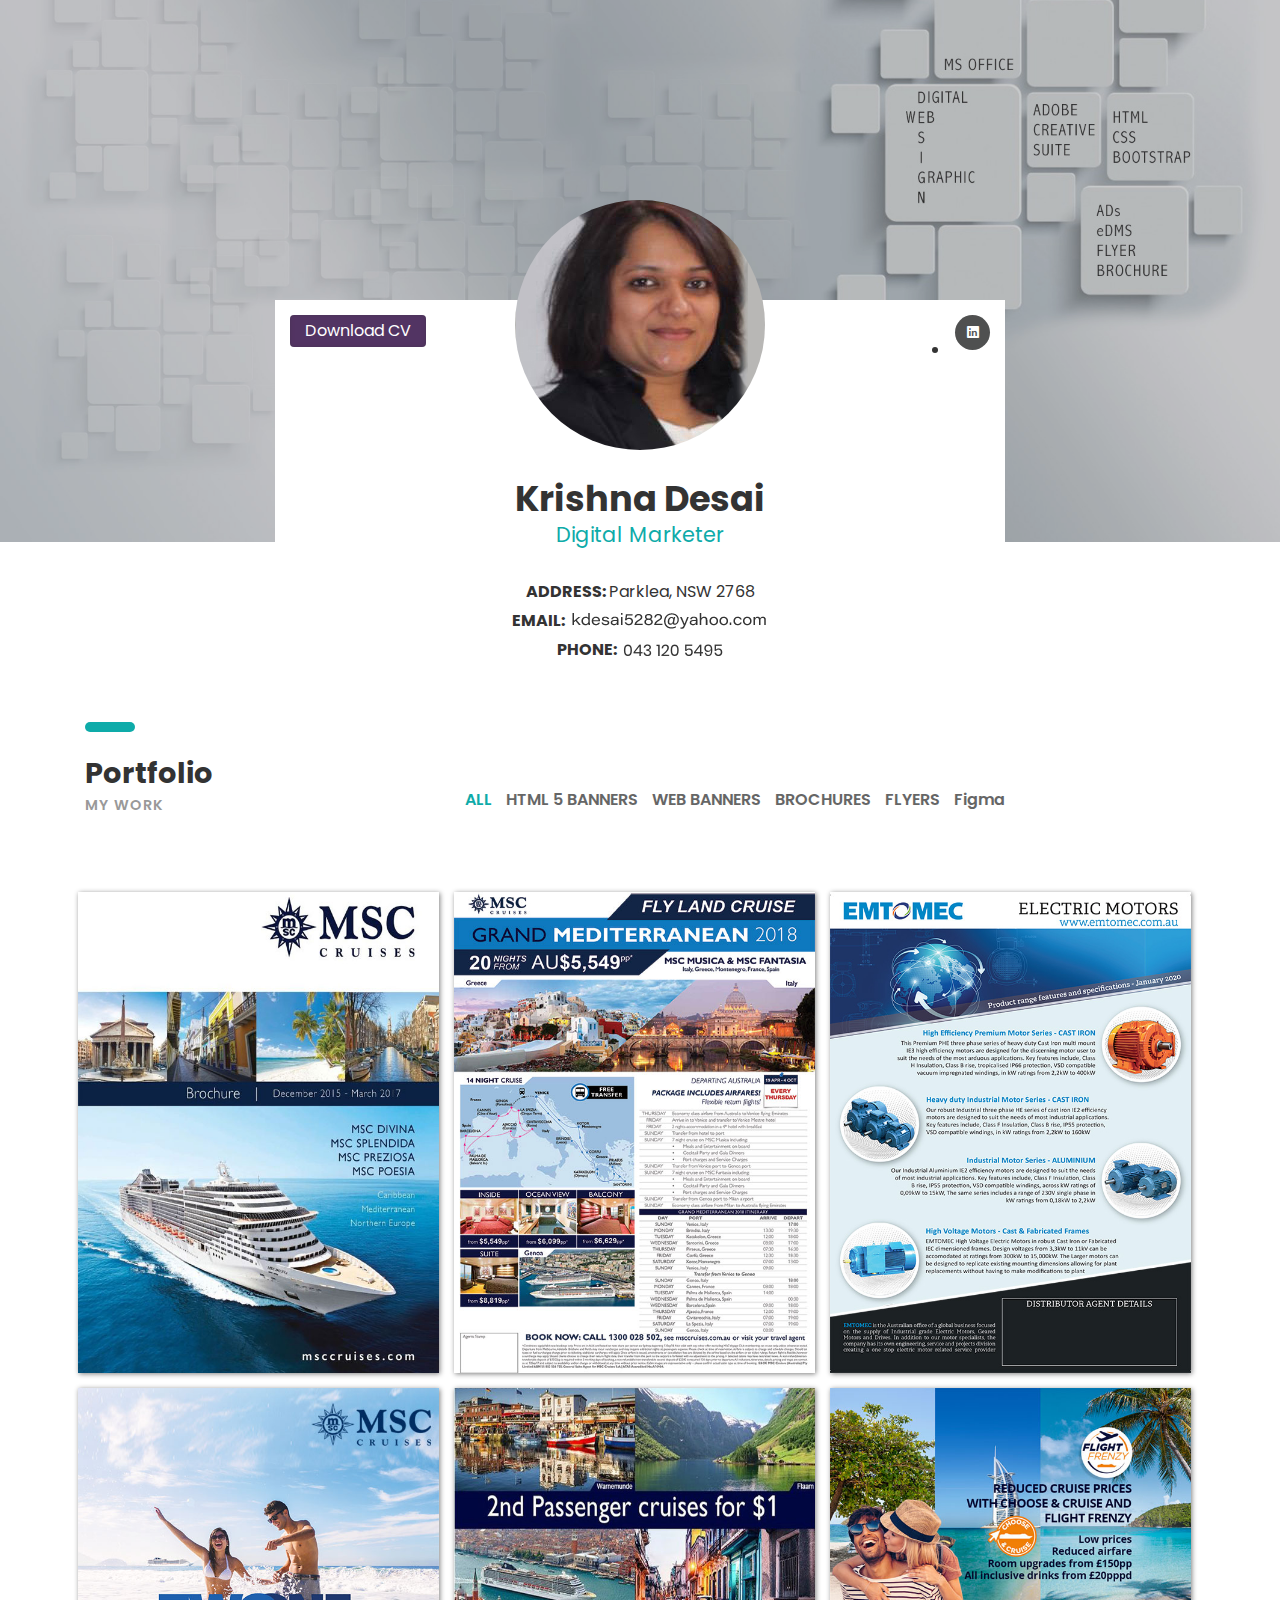
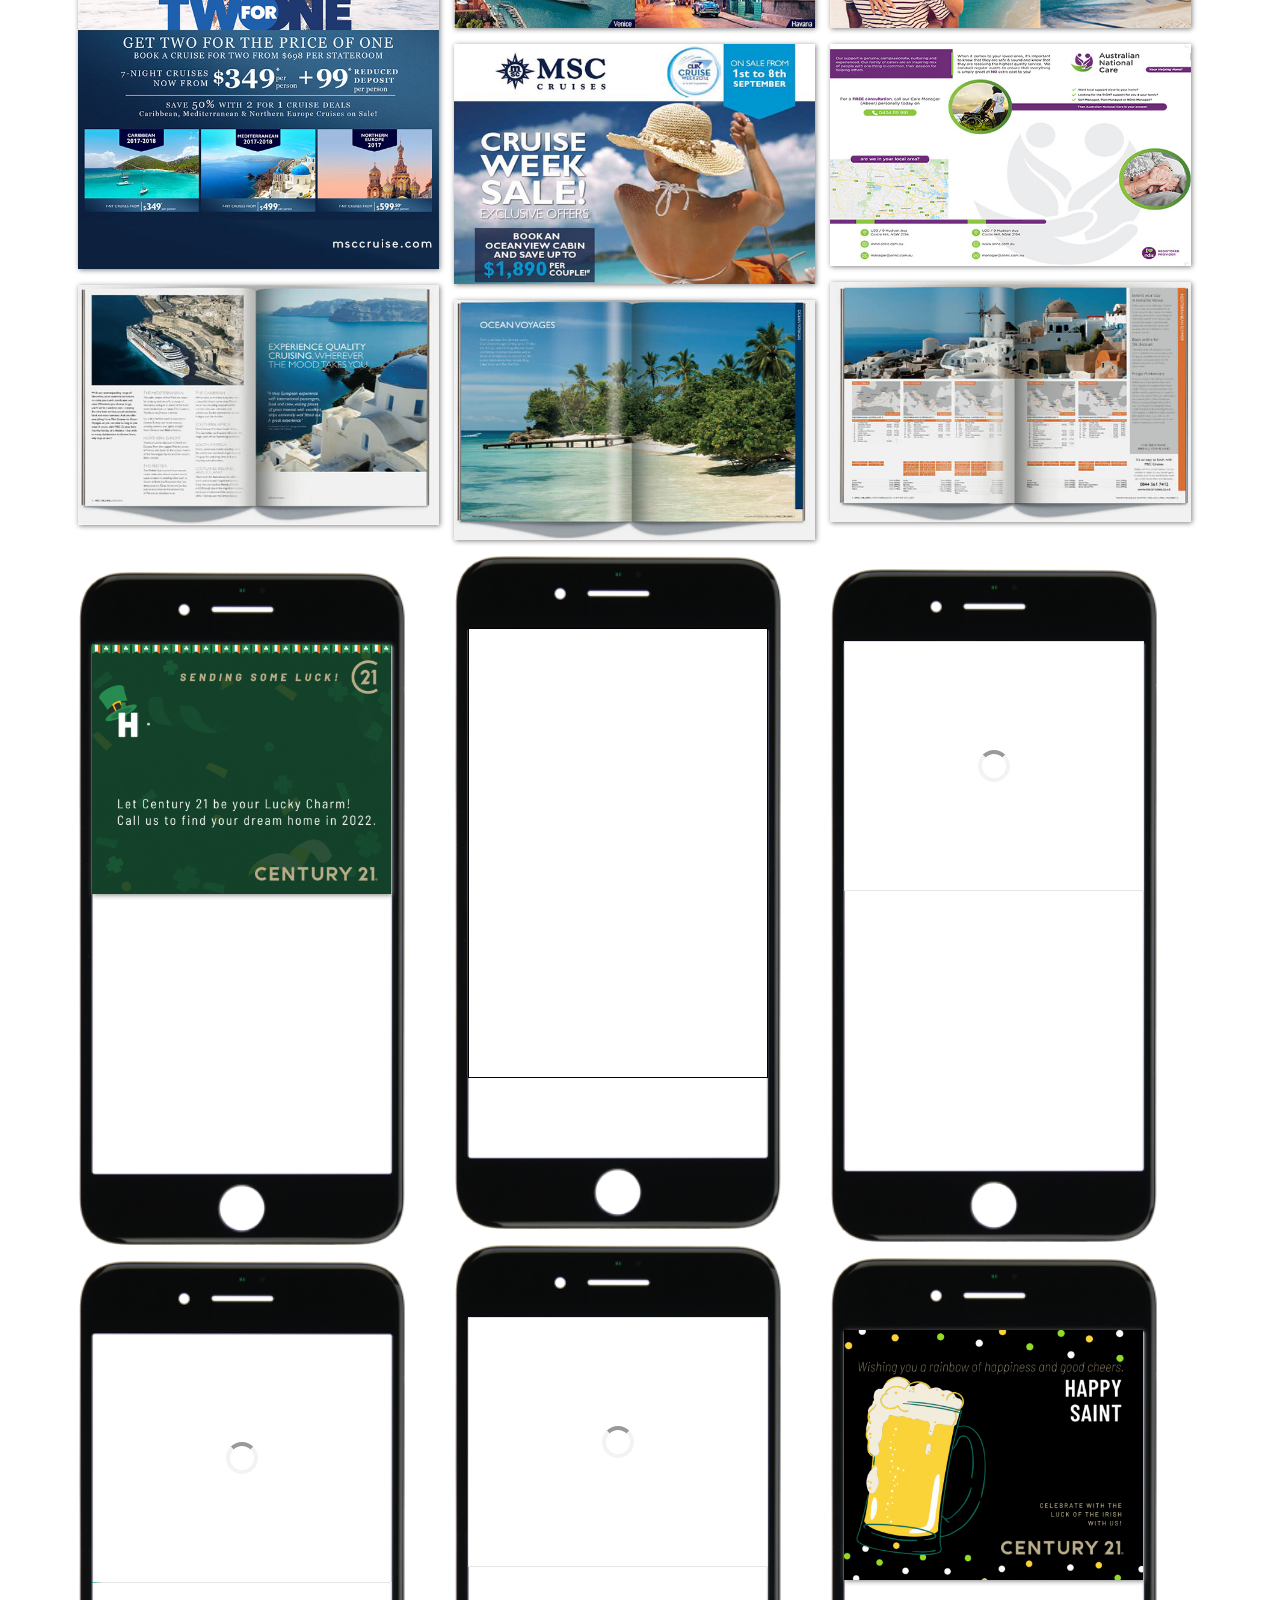
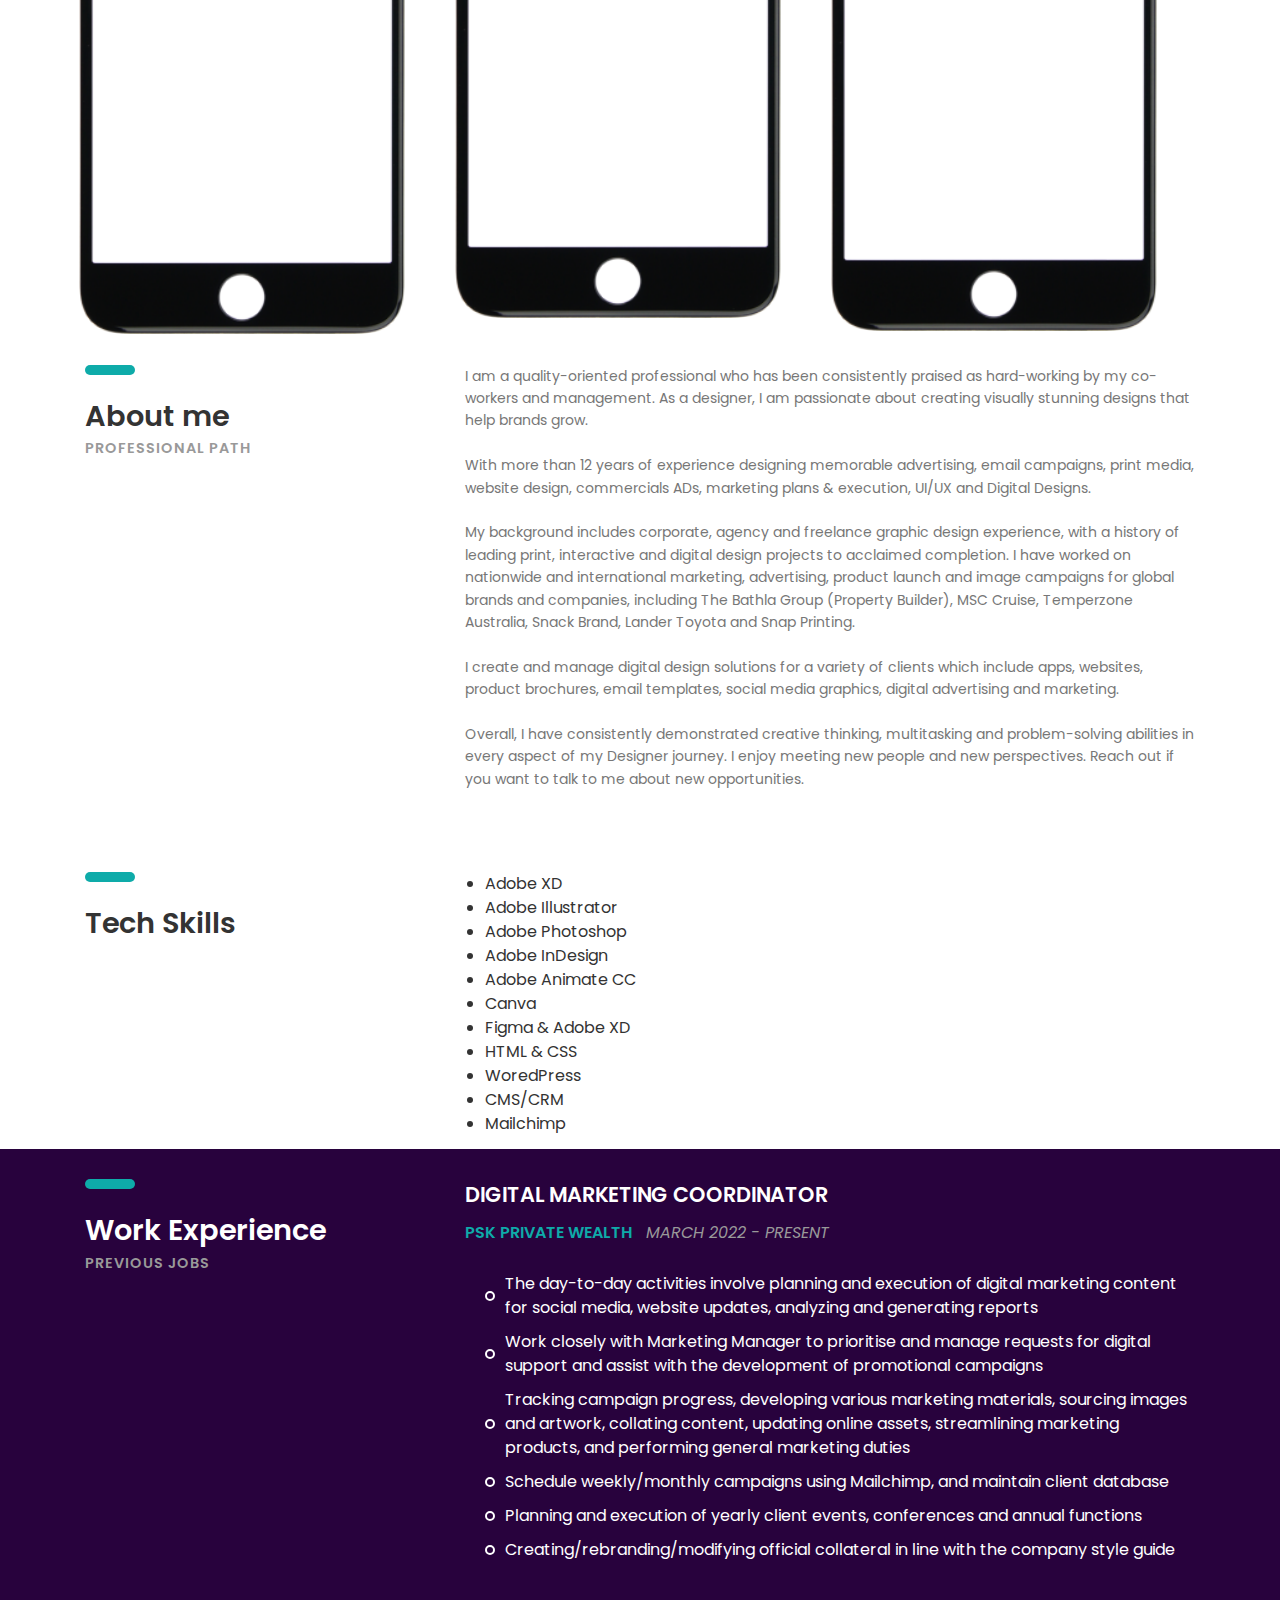
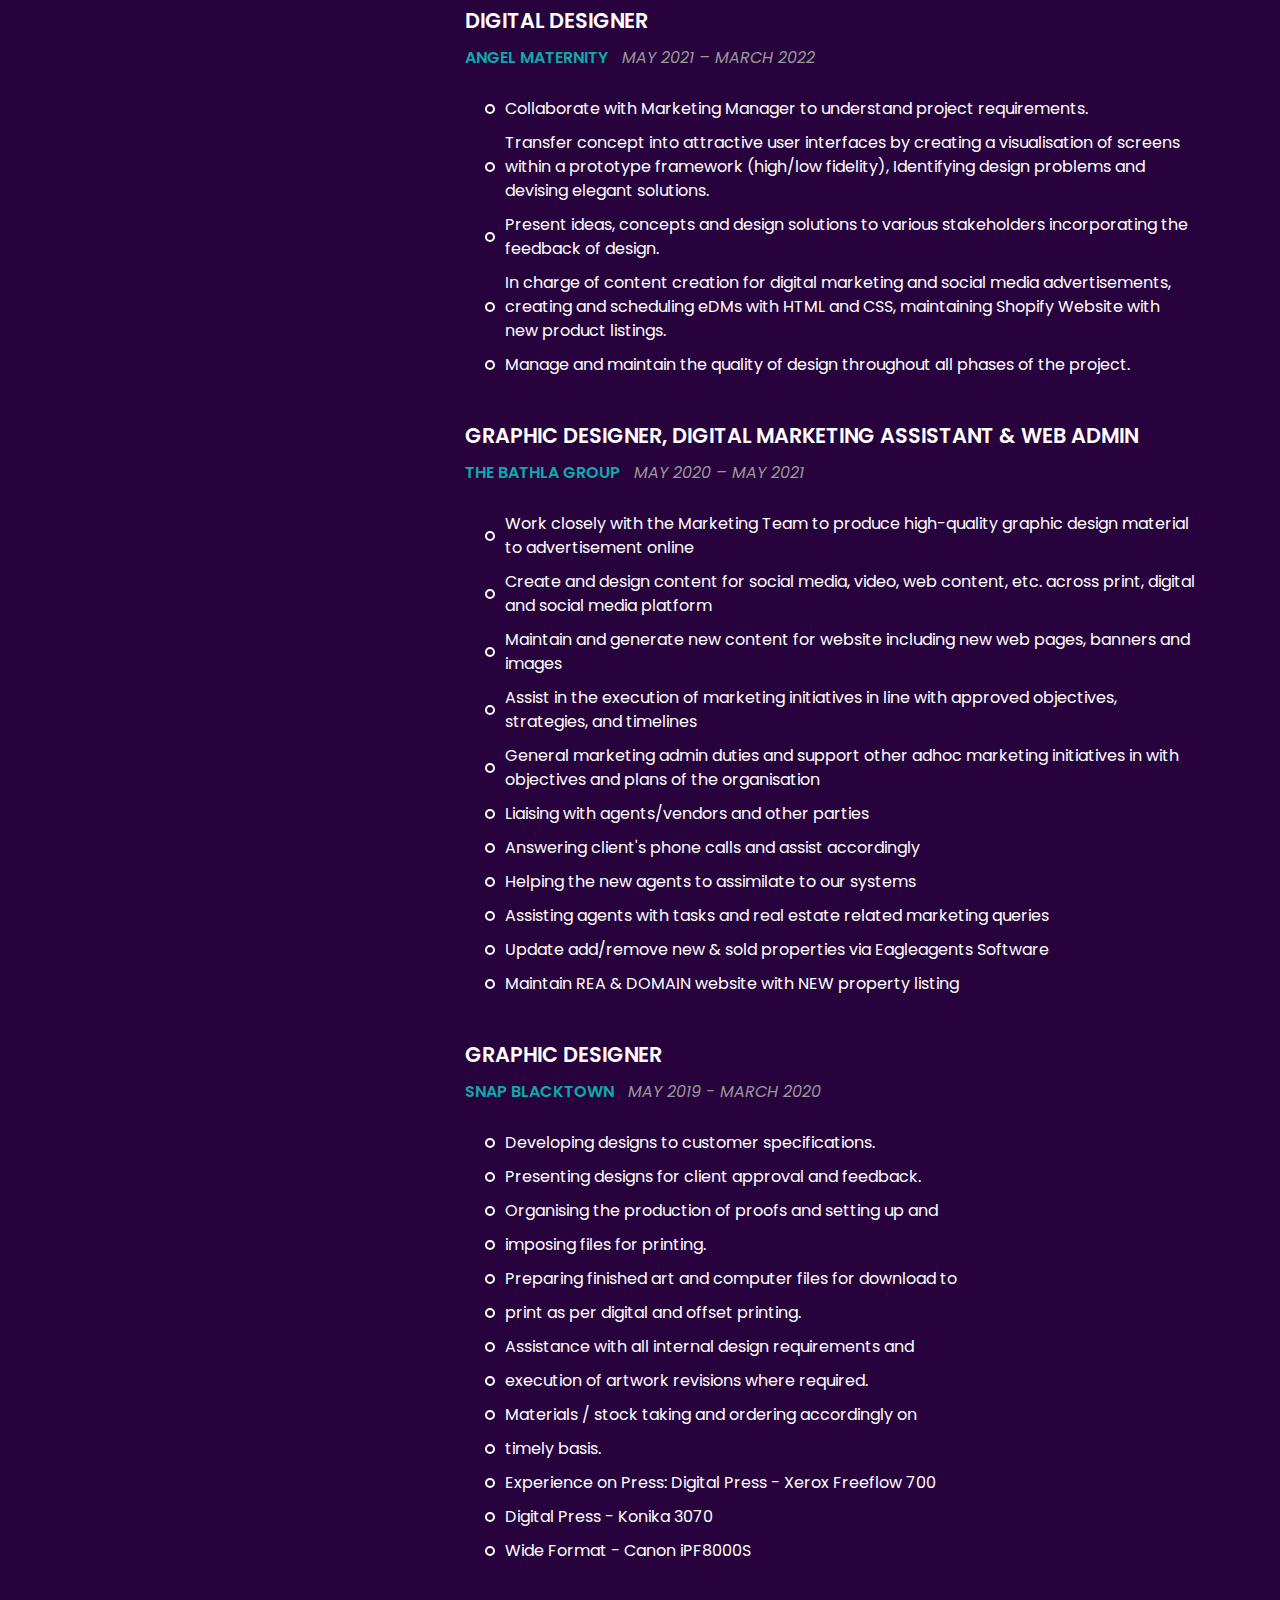
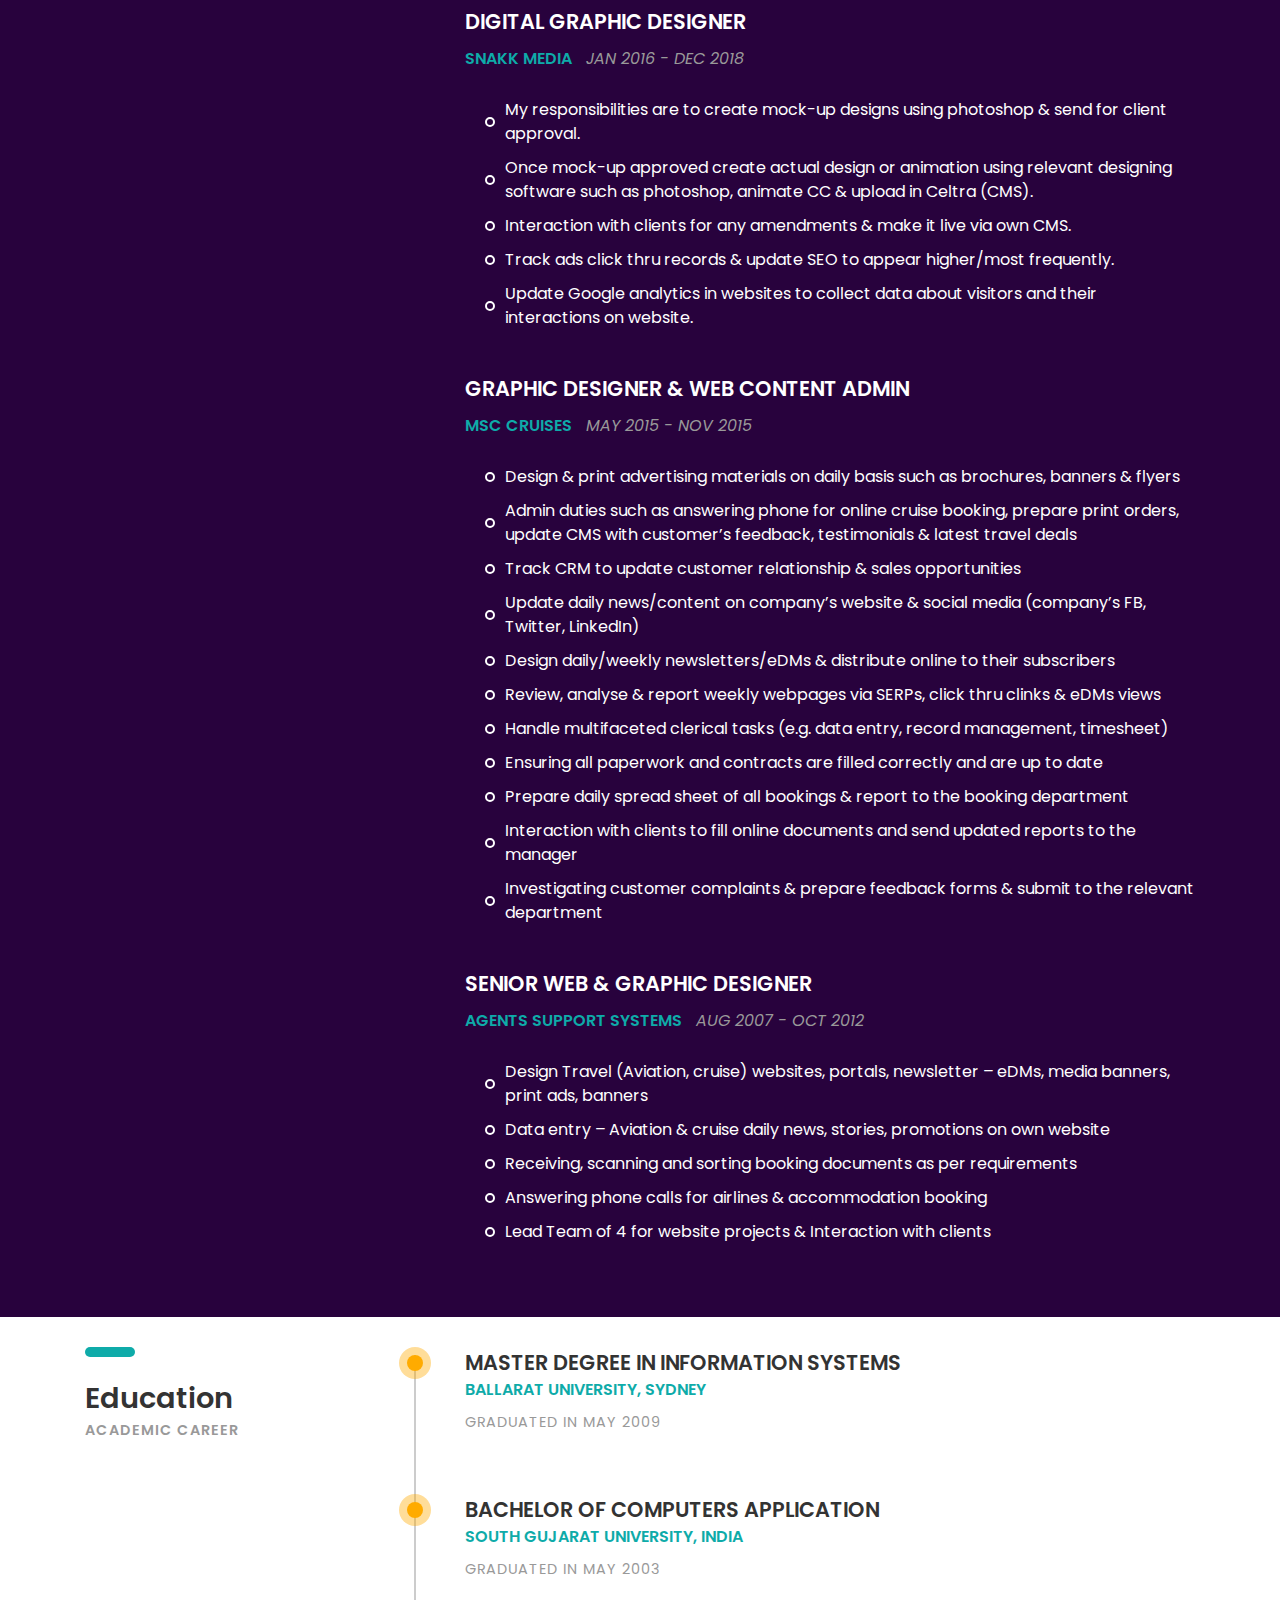
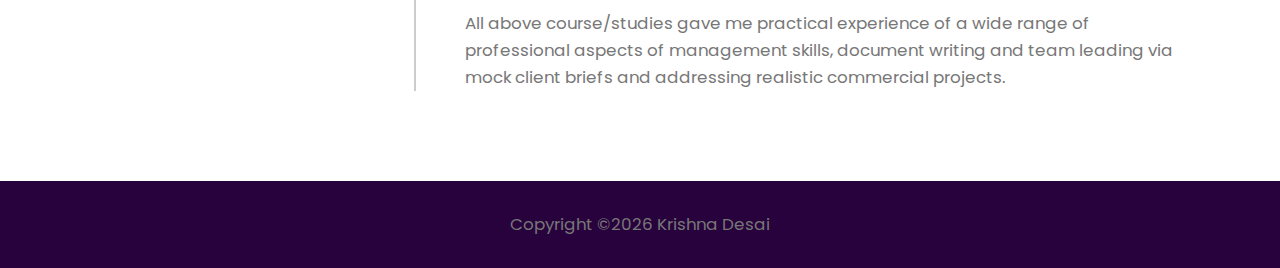
==== commit 278edf88: "Update index.html" ====
--- a/index.html
+++ b/index.html
@@ -33,7 +33,7 @@
 				<div class="col-md-1 col-lg-2"></div>
 				<div class="col-md-10 col-lg-8">
 					<div class="intro">
-						<div><a class="downlad-btn" href="images/Krishna_Desai_Digital_Designer_Resume.pdf" target="_blank">Download CV</a></div>
+						<div><a class="downlad-btn" href="images/KD_Digital_Marketer_Resume.pdf" target="_blank">Download CV</a></div>
 						<ul class="social-icons" style="position: absolute;right: 25px;margin-top: 15px;">
 							<li><a href="https://www.linkedin.com/in/kdesai5282/" target="_blank"><i class="ion-social-linkedin"></i></a></li>
 						</ul>
@@ -137,15 +137,15 @@
 					<img src="images/GD_portfolio_10_600x400.jpg" alt=""></a>
 			</div><!-- p-item -->			
 
-			<!--div class="p-item figma">
-				<a href="images/email_1.gif" data-fluidbox>
-					<img src="images/email_1.gif" alt=""></a>
-		</div--><!-- p-item -->
-
-			<!--div class="p-item figma">
-				<a href="images/email_2.gif" data-fluidbox>
-					<img src="images/email_2.gif" alt=""></a>
-		</div--><!-- p-item -->
+			<div class="p-item figma">
+				<a href="images/Figma_1.jpg" data-fluidbox>
+					<img src="images/Figma_1.jpg" alt=""></a>
+		</div><!-- p-item -->
+
+			<div class="p-item figma">
+				<a href="images/Figma_2.jpg" data-fluidbox>
+					<img src="images/Figma_2.jpg" alt=""></a>
+		</div><!-- p-item -->
 
 			<!--div class="p-item emailmarketing">
 				<a href="images/email_3.gif" data-fluidbox>
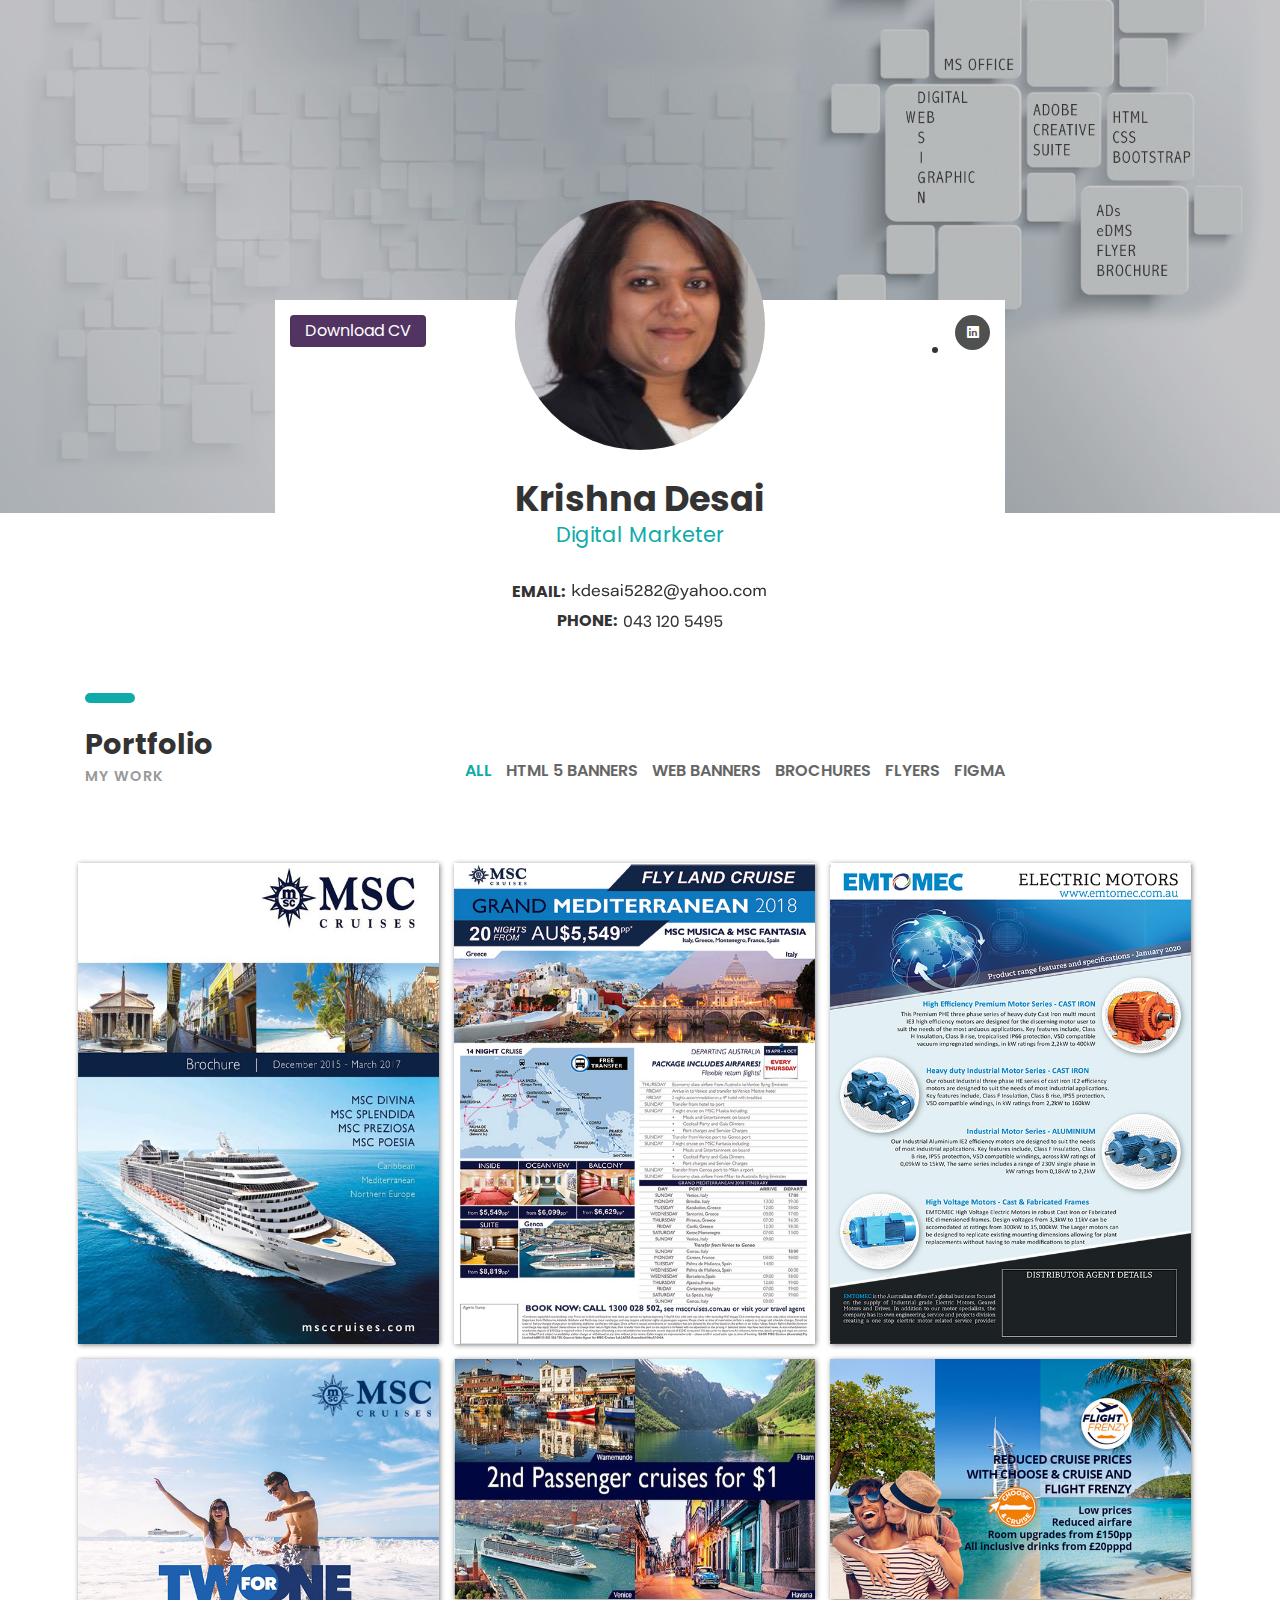
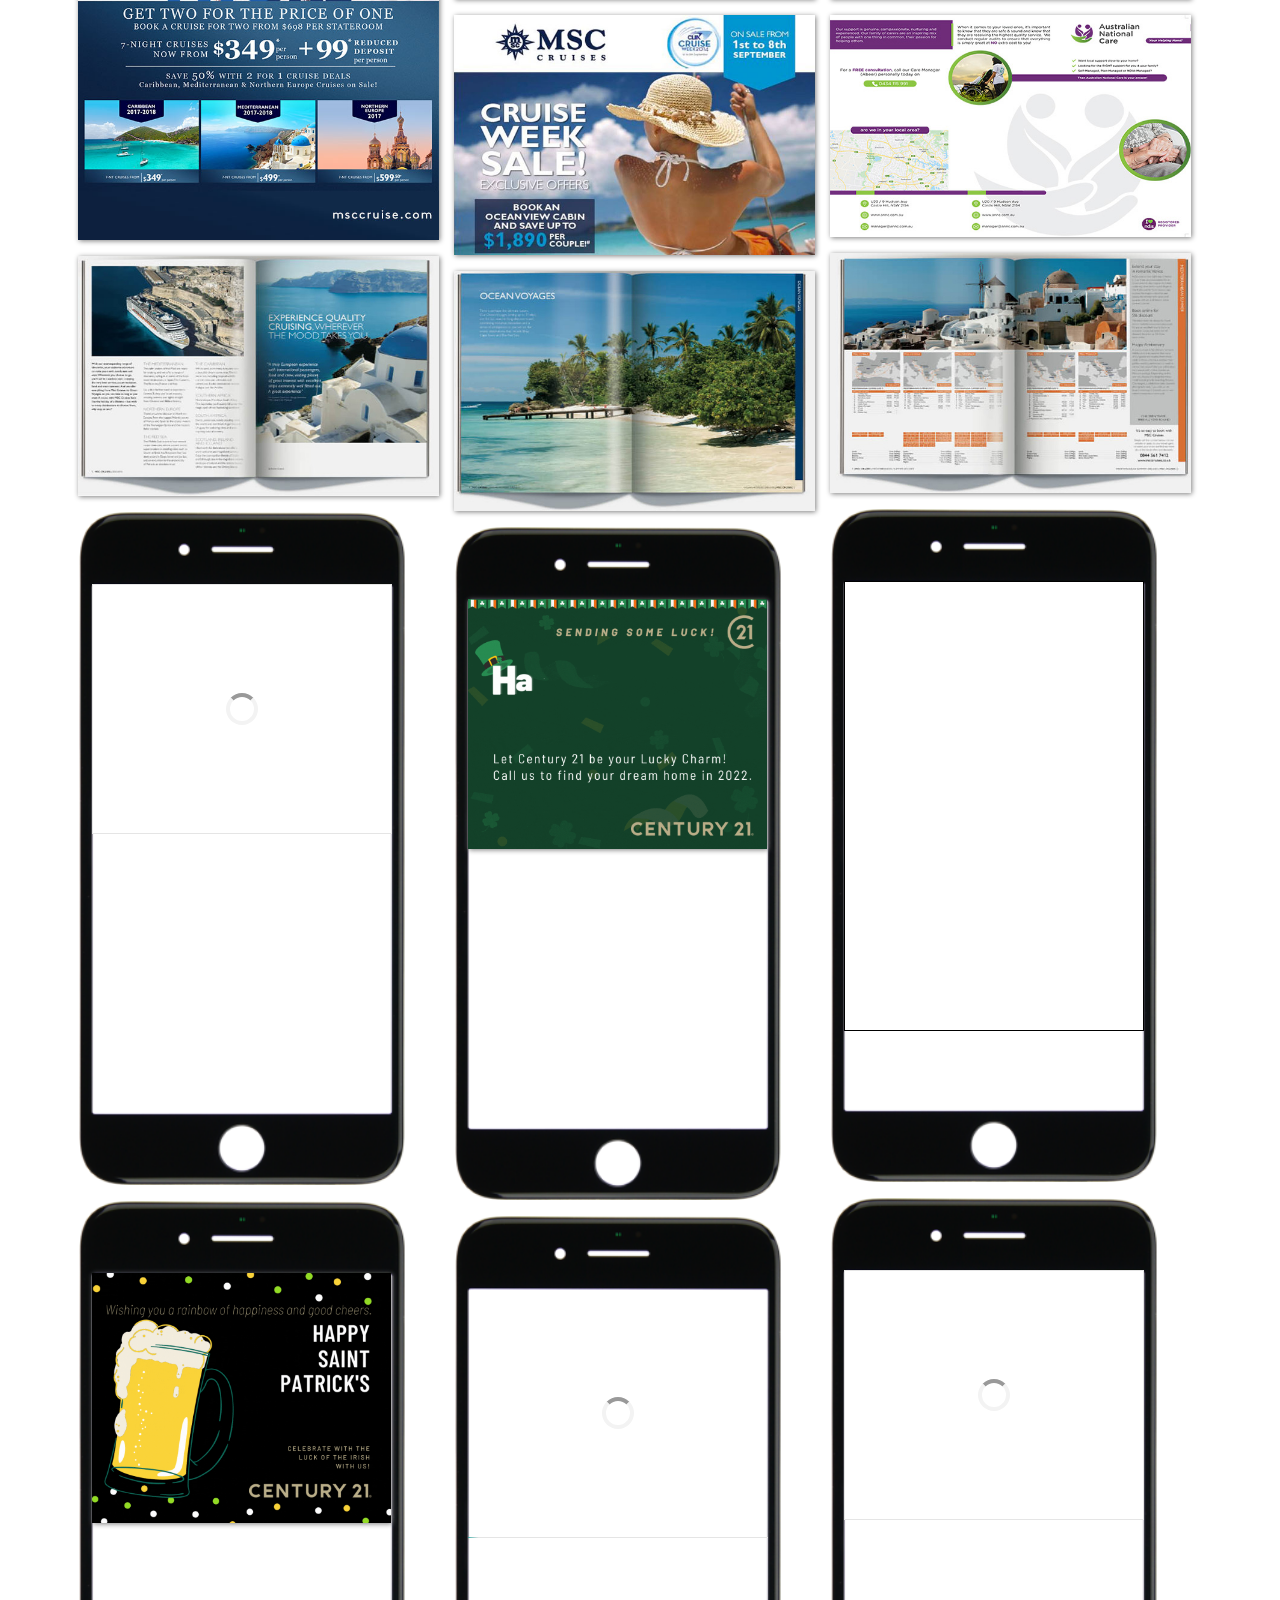
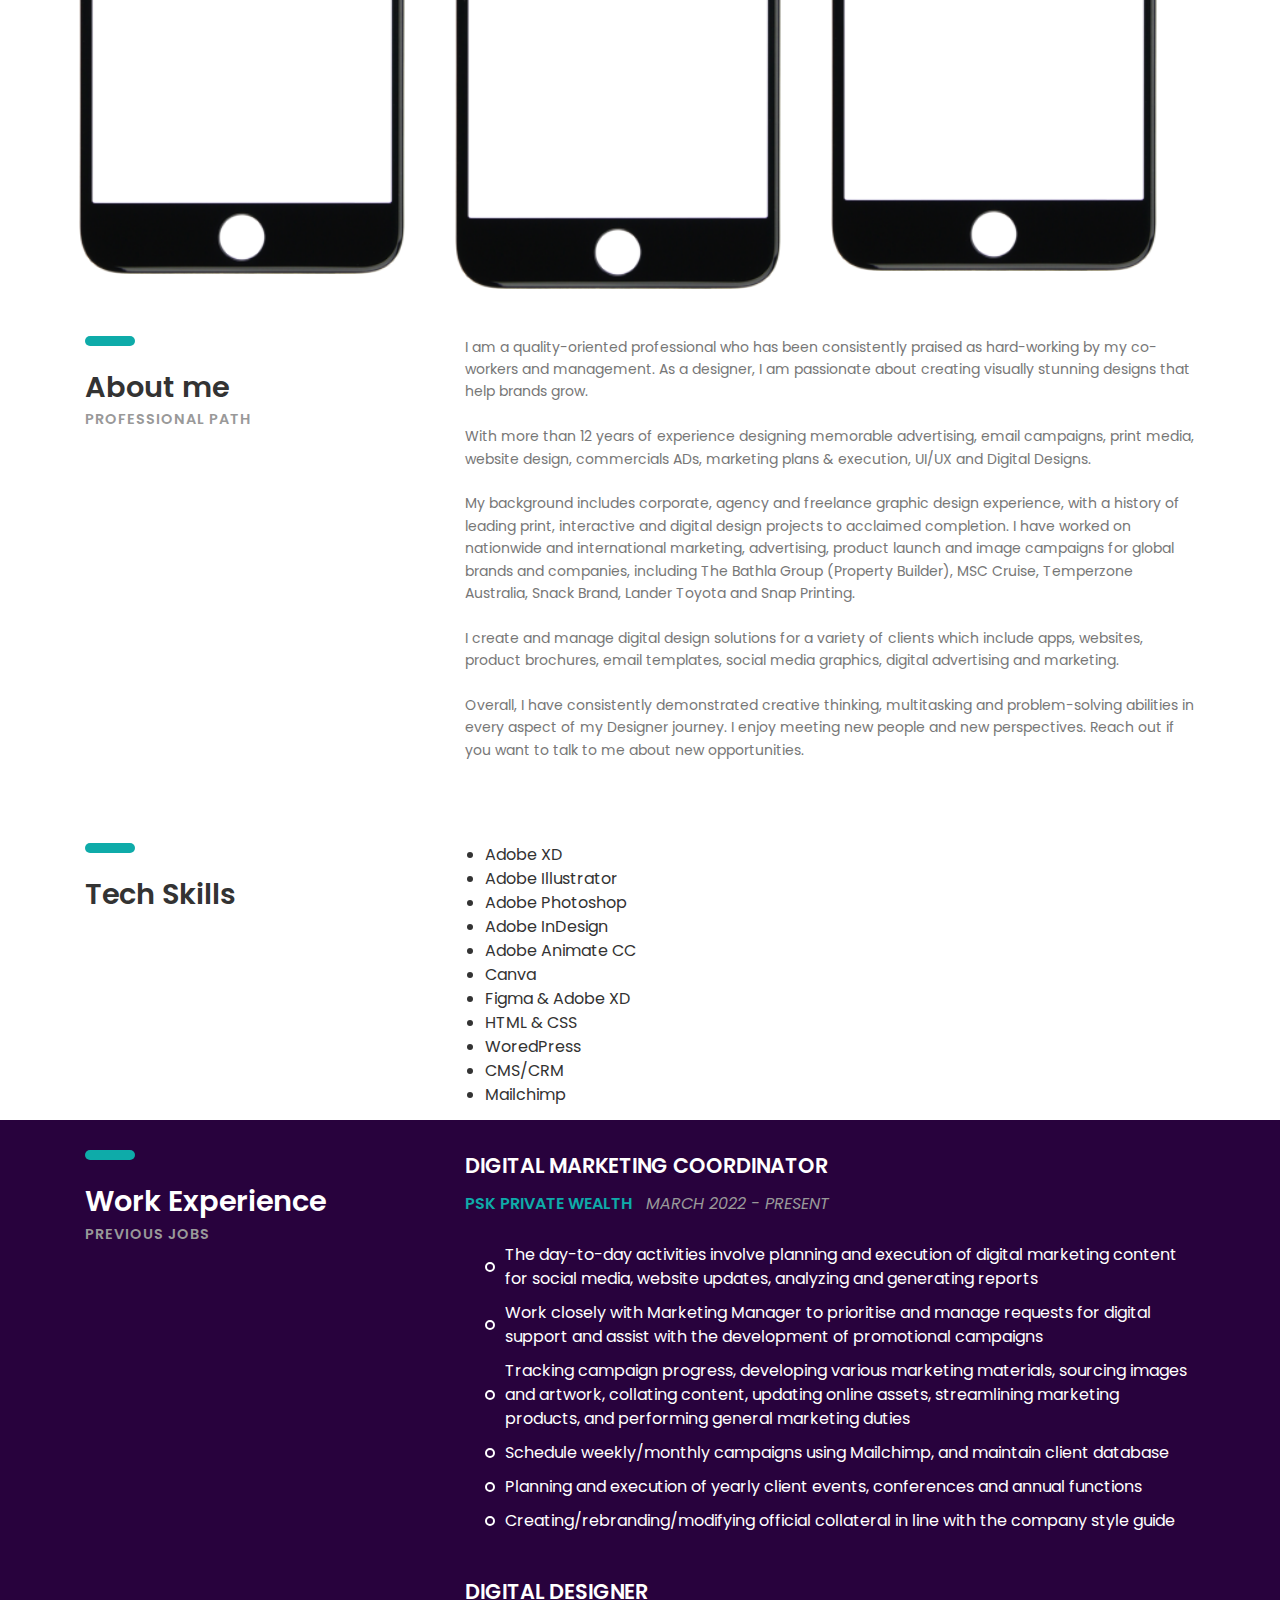
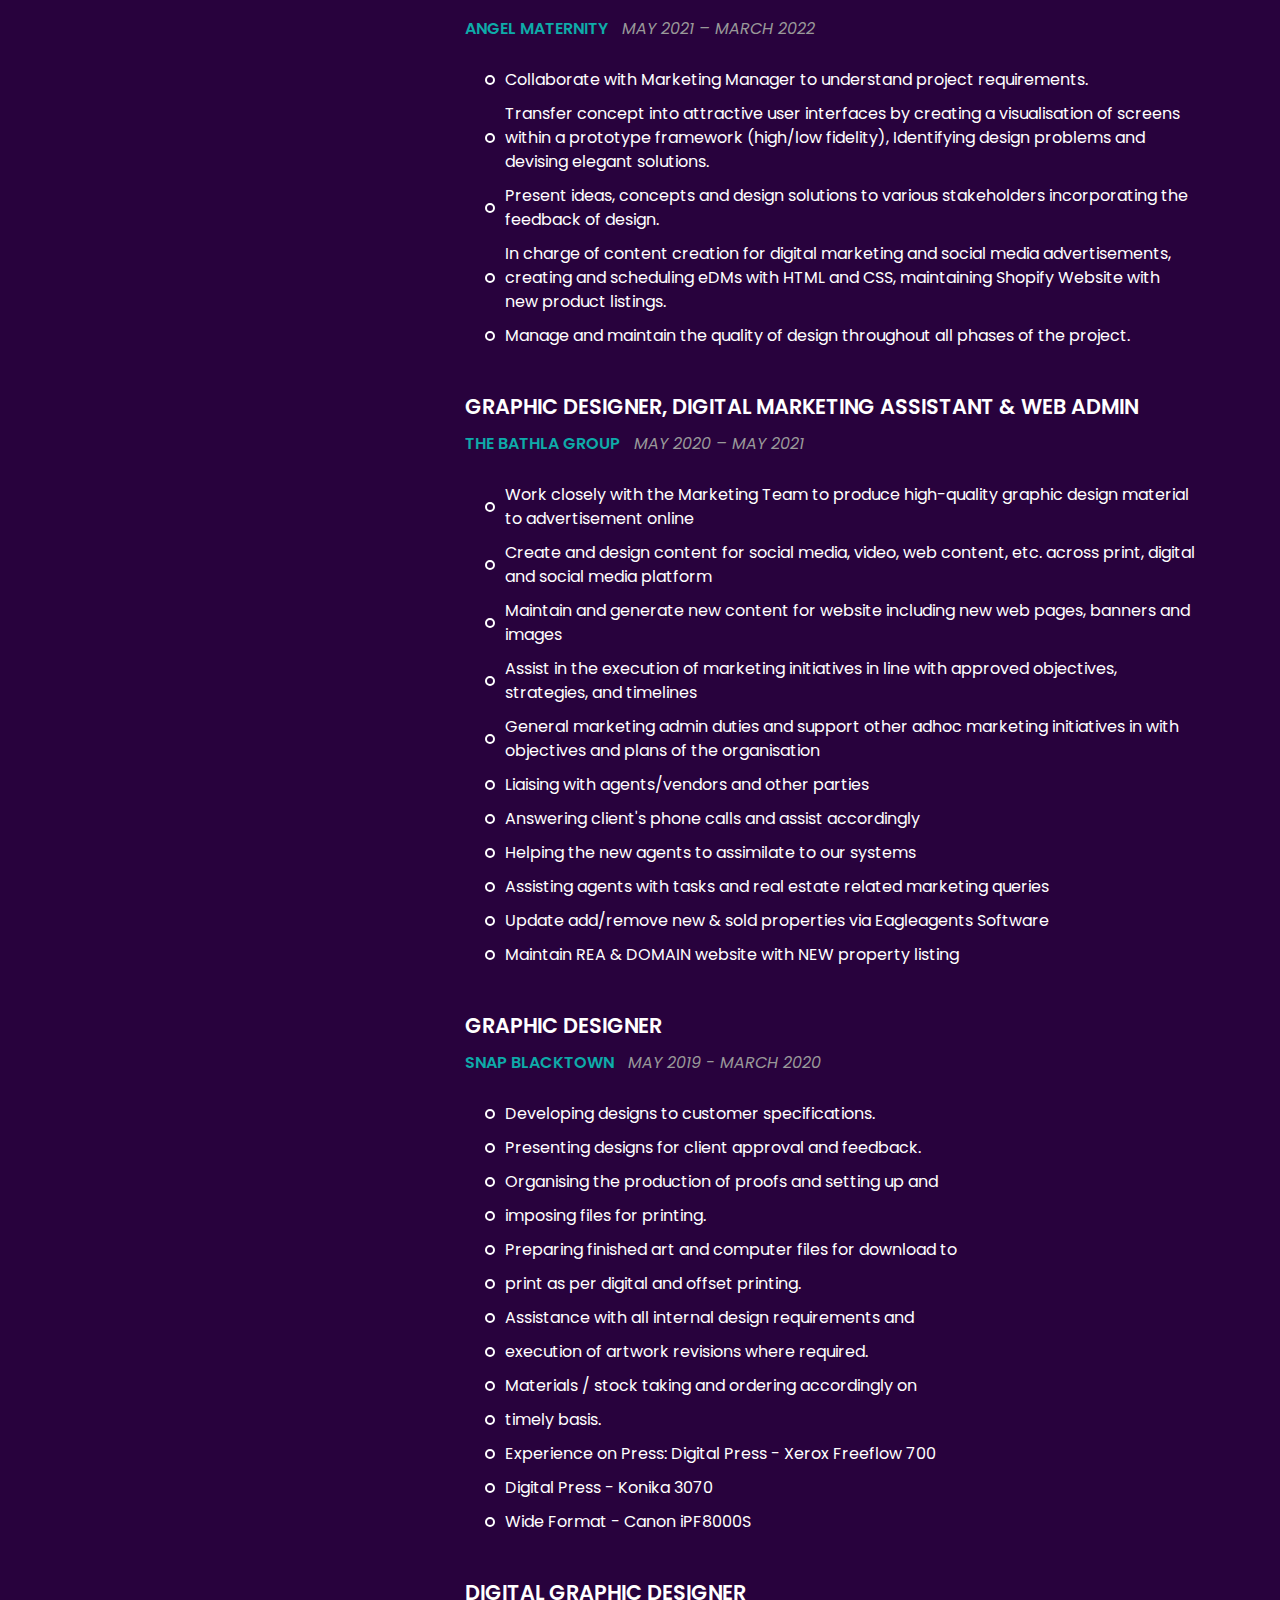
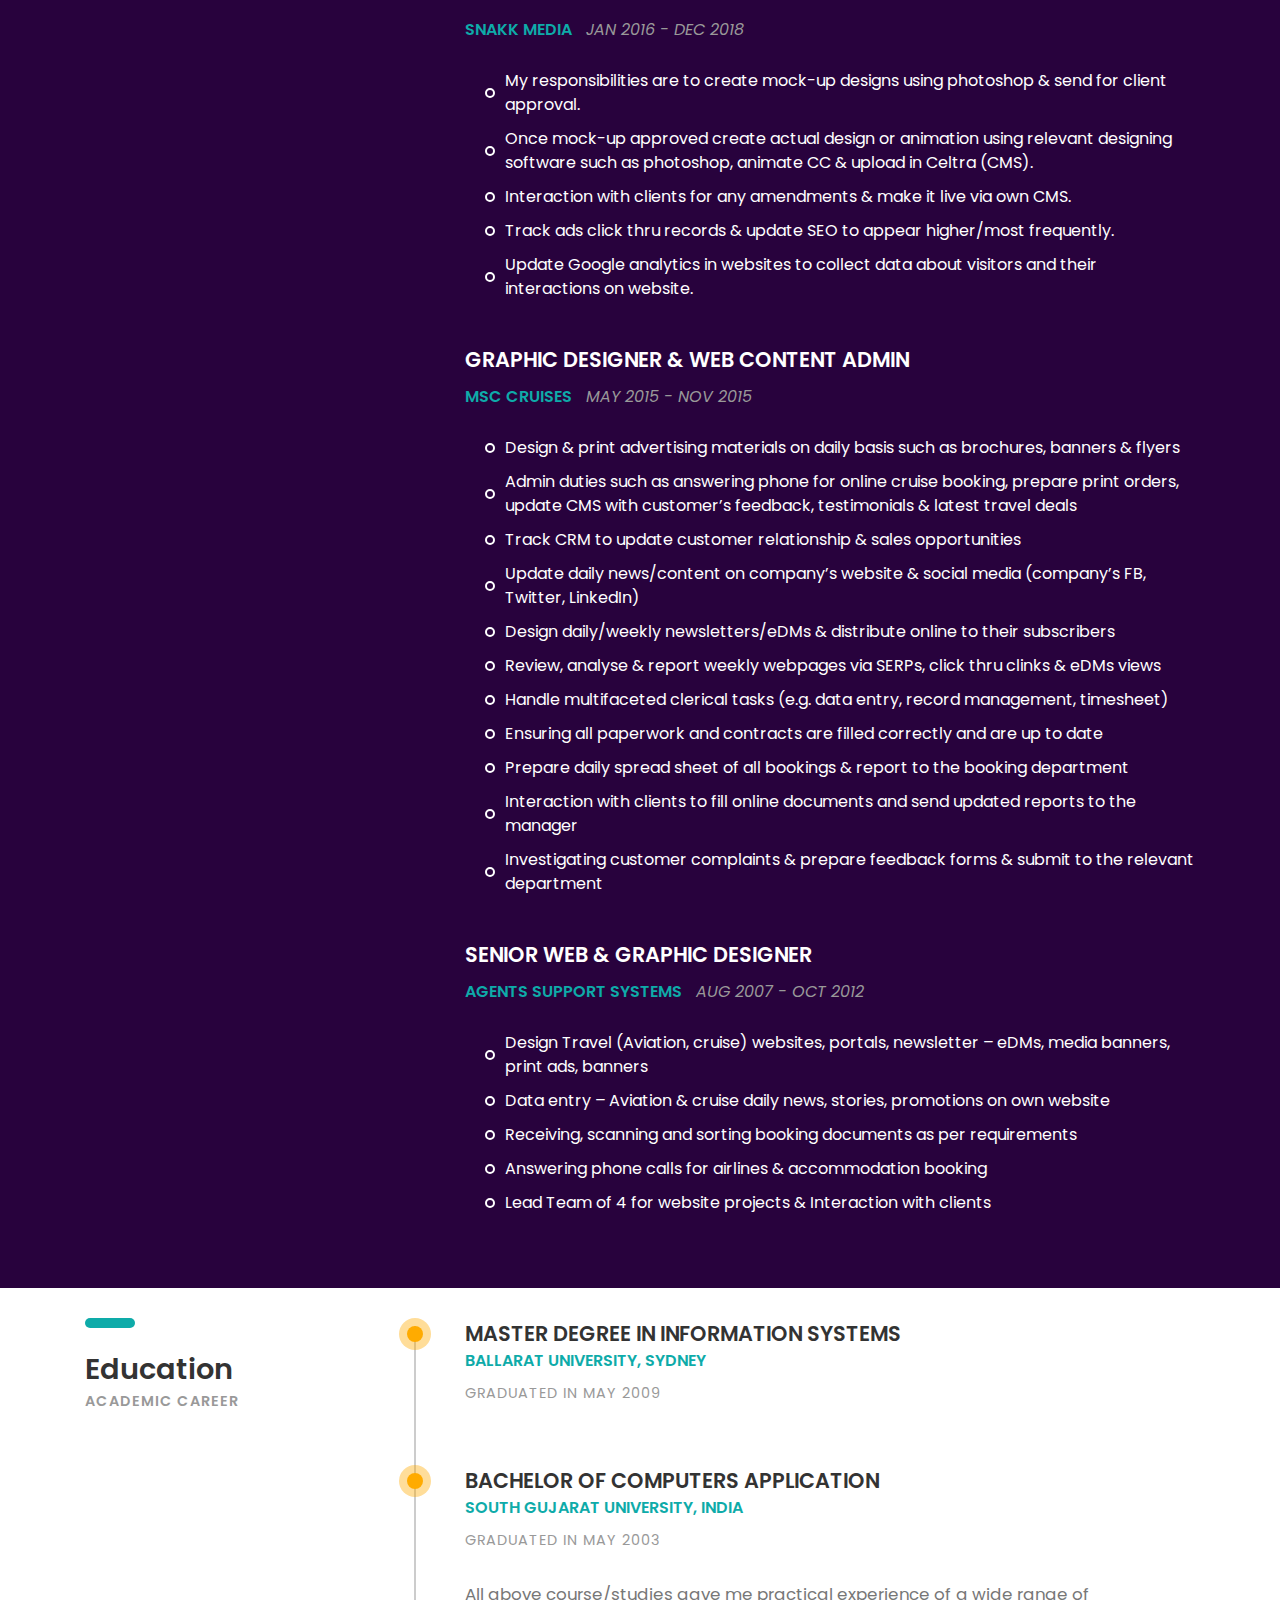
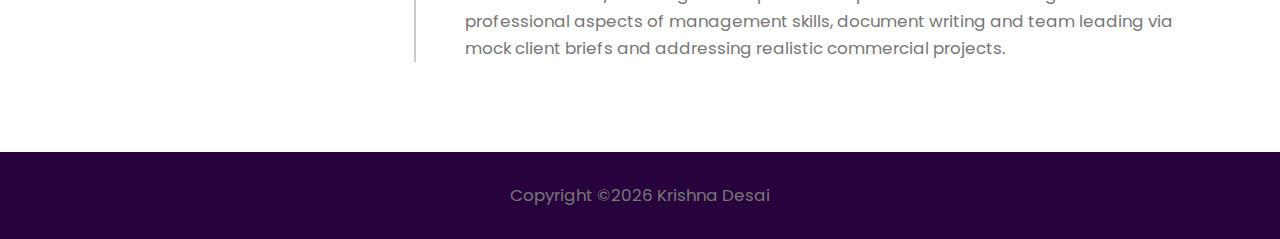
==== commit 6f8fab65: "Update index.html" ====
--- a/index.html
+++ b/index.html
@@ -41,7 +41,7 @@
 					  <h2><strong>Krishna Desai</strong></h2>
 					  <h4 class="font-yellow">Digital Marketer</h4>
 					  <ul class="information margin-tb-30">
-					    <li><strong>ADDRESS: </strong>Parklea, NSW 2768</li>
+					    <!--li><strong>ADDRESS: </strong>Parklea, NSW 2768</li--!>
 					    <li style="background:url('images/email.png') no-repeat center right;width: 257px;margin: 5px auto;text-align: left;padding-right: 200px;"><strong>EMAIL: </strong></li>
 						  <li style="background:url('images/phone.png') no-repeat center right;width:166px;margin:5px auto;text-align:left;"><strong>PHONE: </strong></li>
 						</ul>
@@ -67,7 +67,7 @@
 						<a href="#" data-filter=".webbanners"><b>WEB BANNERS</b></a>
 						<a href="#" data-filter=".brochures"><b>BROCHURES</b></a>
 						<a href="#" data-filter=".flyers"><b>FLYERS</b></a>
-						<a href="#" data-filter=".figma"><b>Figma</b></a>
+						<a href="#" data-filter=".figma"><b>FIGMA</b></a>
 
 					</div><!-- portfolioFilter -->
 				</div><!-- col-sm-8 -->
@@ -137,58 +137,58 @@
 					<img src="images/GD_portfolio_10_600x400.jpg" alt=""></a>
 			</div><!-- p-item -->			
 
+			<!--div class="p-item emailmarketing">
+				<a href="images/email_3.gif" data-fluidbox>
+					<img src="images/email_3.gif" alt=""></a>
+			</div--><!-- p-item -->
+
+			<div class="p-item animatedads">
+					<a class="iphone">
+					<iframe src="images/BL/index.html" height="450" width="300" frameborder="0" style="border-collapse: collapse;"></iframe></a>
+			</div><!-- p-item -->
+			
+			<div class="p-item animatedads">
+					<a class="iphone">
+					<iframe src="images/scoopon_300x250/index.html" height="250" width="300" frameborder="0" style="border-collapse: collapse;"></iframe></a>
+			</div><!-- p-item -->
+
+			<div class="p-item animatedads">
+				<a class="iphone">
+					<img src="images/C21_St.Patrick's Day.gif" width="300" alt=""></a>
+		</div><!-- p-item -->			
+
+			<div class="p-item animatedads">
+					<a class="iphone">
+					<iframe src="images/DCO_ 300x250/index.html" height="250" width="300" frameborder="0" style="border-collapse: collapse;"></iframe></a>
+			</div><!-- p-item -->
+
+			<div class="p-item animatedads">
+				<a class="iphone">
+					<img src="images/C21_St.Patrick'sDay_2.gif" width="300" alt=""></a>
+			</div><!-- p-item -->			
+
+			<div class="p-item animatedads">
+					<a class="iphone">
+					<iframe src="images/Sizmek_300x250/index.html" height="250" width="300" frameborder="0" style="border-collapse: collapse;"></iframe></a>
+			</div><!-- p-item -->
+
+			<!--div class="p-item animatedads">
+					<iframe src="https://krishna.desai.com.au/images/13sick/13sick_doct_400x400.html" height="300" width="600" frameborder="0" style="border-collapse: collapse;"></iframe>
+			</div--><!-- p-item -->		
+
+			<!--div class="p-item animatedads">
+					<iframe src="https://krishna.desai.com.au/images/Aus_Post/Aus_Post_728x90.html" height="90" width="728" frameborder="0" style="border-collapse: collapse;"></iframe>
+			</div--><!-- p-item -->
+
 			<div class="p-item figma">
 				<a href="images/Figma_1.jpg" data-fluidbox>
 					<img src="images/Figma_1.jpg" alt=""></a>
-		</div><!-- p-item -->
+			</div><!-- p-item -->
 
 			<div class="p-item figma">
 				<a href="images/Figma_2.jpg" data-fluidbox>
 					<img src="images/Figma_2.jpg" alt=""></a>
-		</div><!-- p-item -->
-
-			<!--div class="p-item emailmarketing">
-				<a href="images/email_3.gif" data-fluidbox>
-					<img src="images/email_3.gif" alt=""></a>
-		</div--><!-- p-item -->
-
-			<div class="p-item animatedads">
-					<a class="iphone">
-					<iframe src="images/BL/index.html" height="450" width="300" frameborder="0" style="border-collapse: collapse;"></iframe></a>
-			</div><!-- p-item -->
-			
-			<div class="p-item animatedads">
-					<a class="iphone">
-					<iframe src="images/scoopon_300x250/index.html" height="250" width="300" frameborder="0" style="border-collapse: collapse;"></iframe></a>
-			</div><!-- p-item -->
-
-			<div class="p-item animatedads">
-				<a class="iphone">
-					<img src="images/C21_St.Patrick's Day.gif" width="300" alt=""></a>
-		</div><!-- p-item -->			
-
-			<div class="p-item animatedads">
-					<a class="iphone">
-					<iframe src="images/DCO_ 300x250/index.html" height="250" width="300" frameborder="0" style="border-collapse: collapse;"></iframe></a>
-			</div><!-- p-item -->
-
-			<div class="p-item animatedads">
-				<a class="iphone">
-					<img src="images/C21_St.Patrick'sDay_2.gif" width="300" alt=""></a>
-			</div><!-- p-item -->			
-
-			<div class="p-item animatedads">
-					<a class="iphone">
-					<iframe src="images/Sizmek_300x250/index.html" height="250" width="300" frameborder="0" style="border-collapse: collapse;"></iframe></a>
-			</div><!-- p-item -->
-
-			<!--div class="p-item animatedads">
-					<iframe src="https://krishna.desai.com.au/images/13sick/13sick_doct_400x400.html" height="300" width="600" frameborder="0" style="border-collapse: collapse;"></iframe>
-			</div--><!-- p-item -->		
-
-			<!--div class="p-item animatedads">
-					<iframe src="https://krishna.desai.com.au/images/Aus_Post/Aus_Post_728x90.html" height="90" width="728" frameborder="0" style="border-collapse: collapse;"></iframe>
-			</div--><!-- p-item -->
+			</div><!-- p-item -->
 			
 		
 		</div><!-- portfolioContainer -->
